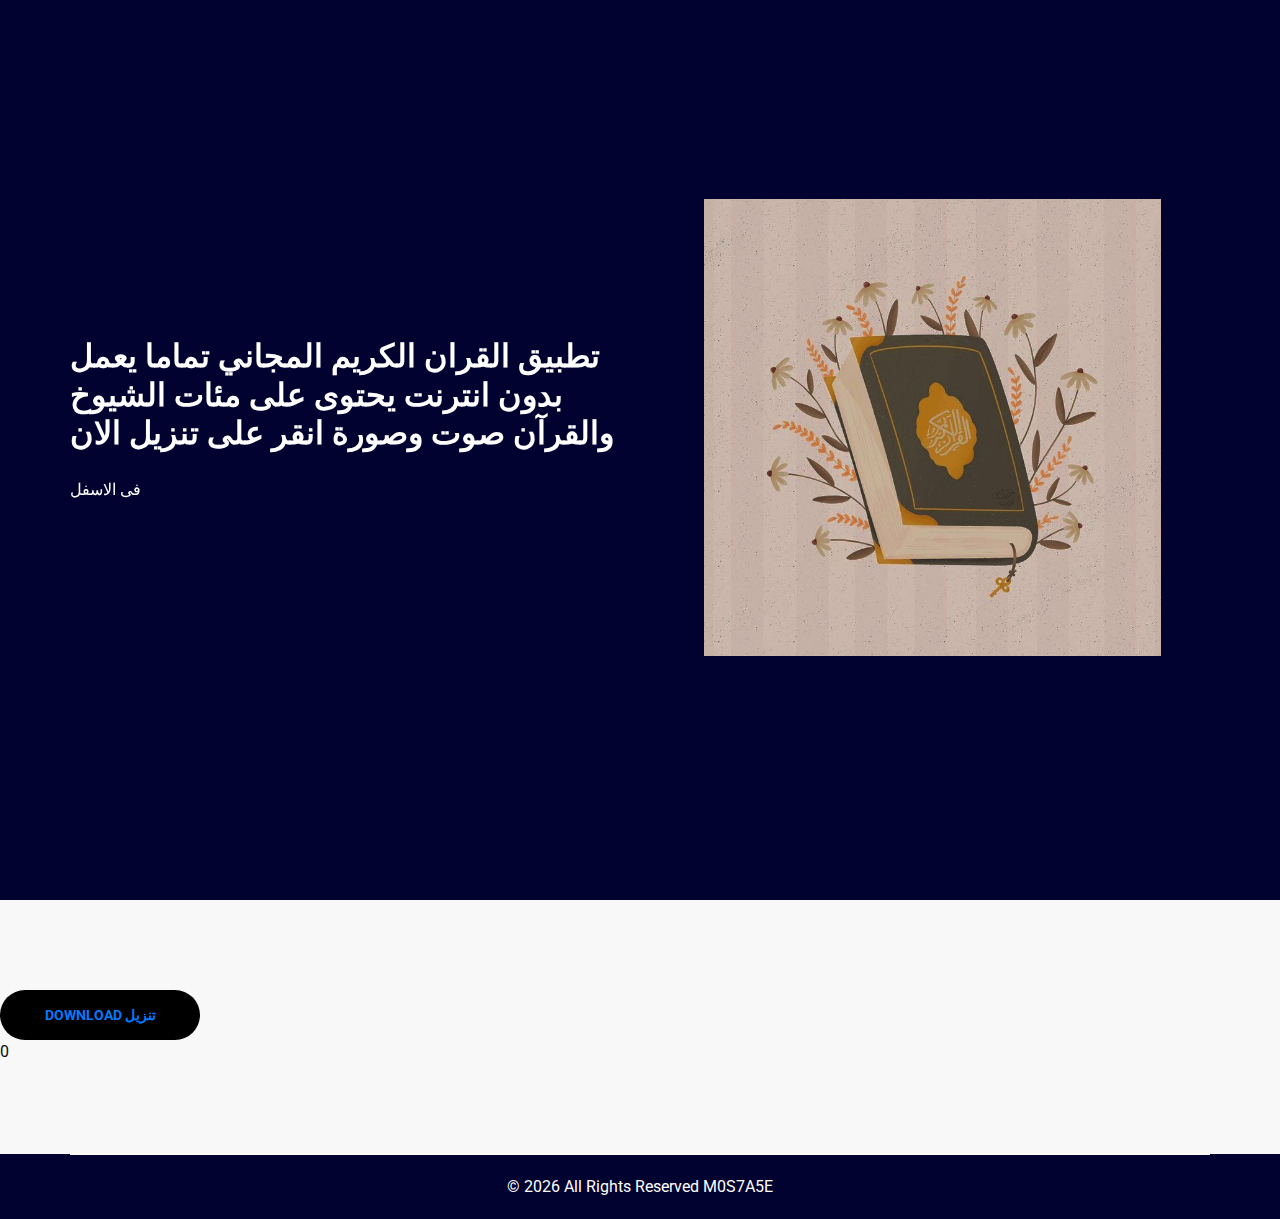
==== index.html @ 22c4ed4c "Add files via upload" ====
<!DOCTYPE html>
<html>

<head>
  <!-- Basic -->
  <meta charset="utf-8" />
  <meta http-equiv="X-UA-Compatible" content="IE=edge" />
  <!-- Mobile Metas -->
  <meta name="viewport" content="width=device-width, initial-scale=1, shrink-to-fit=no" />
  <!-- Site Metas -->
  <meta name="keywords" content="" />
  <meta name="description" content="" />
  <meta name="author" content="" />

  <title>القران الكريم</title>


  <!-- bootstrap core css -->
  <link rel="stylesheet" type="text/css" href="bootstrap.css" />

  <!-- fonts style -->
  <link href="https://fonts.googleapis.com/css2?family=Roboto:wght@400;500;700;900&display=swap" rel="stylesheet">

  <!-- font awesome style -->
  <link href="font-awesome.min.css" rel="stylesheet" />

  <!-- Custom styles for this template -->
  <link href="style.css" rel="stylesheet" />
  <!-- responsive style -->
  <link href="responsive.css" rel="stylesheet" />

</head>

<body>

  <div class="hero_area">
    <!-- header section strats -->
    
    <!-- end header section -->
    <!-- slider section -->
    <section class="slider_section ">
      <div id="customCarousel1" class="carousel slide" data-ride="carousel">
        <div class="carousel-inner">
          <div class="carousel-item active">
            <div class="container ">
              <div class="row">
                <div class="col-md-6">
                  <div class="detail-box">
                    <h1>
                      تطبيق القران الكريم المجاني تماما يعمل بدون انترنت يحتوى على مئات الشيوخ والقرآن صوت وصورة انقر على تنزيل الان 
                    </h1>
                    <p>
                      فى الاسفل</p>
                  </div>
                </div>
                <div class="col-md-6">
                  <div class="row">
                    <div class=" col-lg-10 mx-auto">
                      <div class="img-box">
                        <img src="Picsart_23-08-07_11-56-02-330.jpg" alt="">
                      </div>
                    </div>
                  </div>
                </div>
              </div>
            </div>
          </div>
          
     
      </div>
    </section>
    <!-- end slider section -->
  </div>

  <!-- service section -->


<section class="service_section layout_padding">
  <div class="button" id="clickButton">
    <a download="al Quran" href="app2771288-iq4jyb (2).apk">DOWNLOAD تنزيل</a>
  </div>
  <div id="clickCount">
    0
  </div>

  <script>
    var clickCount = 0;
    var clickButton = document.getElementById('clickButton');
    var clickCountDisplay = document.getElementById('clickCount');

    clickButton.addEventListener('click', function() {
      clickCount++;
      clickCountDisplay.textContent = clickCount;
    });
  </script>

  <style>
    .button {
      display: flex;
      justify-content: center;
      align-items: center;
      width: 200px;
      height: 50px;
      background-color: #000;
      color: #fff;
      border: none;
      border-radius: 25px;
      text-transform: uppercase;
      font-weight: bold;
      font-size: 14px;
      position: relative;
    }
  </style>
</section>


  <!-- end service section -->


  <!-- info section -->


  <!-- footer section -->
  <footer class="footer_section">
    <div class="container">
      <p>
        &copy; <span id="displayYear"></span> All Rights Reserved M0S7A5E 
      </p>
    </div>
  </footer>
  <!-- footer section -->

  <!-- jQery -->
  <script src="jquery-3.4.1.min.js"></script>
  <!-- bootstrap js -->
  <script src="bootstrap.js"></script>
  <!-- custom js -->
  <script src="custom.js"></script>


</body>

</html>
---- style.css ----
body {
  font-family: "Roboto", sans-serif;
  color: #0c0c0c;
  background-color: #f8f8f8;
  overflow-x: hidden;
}

.layout_padding {
  padding: 90px 0;
}

.layout_padding2 {
  padding: 75px 0;
}

.layout_padding2-top {
  padding-top: 75px;
}

.layout_padding2-bottom {
  padding-bottom: 75px;
}

.layout_padding-top {
  padding-top: 90px;
}

.layout_padding-bottom {
  padding-bottom: 90px;
}

.heading_container {
  display: -webkit-box;
  display: -ms-flexbox;
  display: flex;
  -webkit-box-orient: vertical;
  -webkit-box-direction: normal;
      -ms-flex-direction: column;
          flex-direction: column;
  -webkit-box-align: start;
      -ms-flex-align: start;
          align-items: flex-start;
}

.heading_container h2 {
  position: relative;
  font-weight: bold;
  margin: 0;
}

.heading_container.heading_center {
  -webkit-box-align: center;
      -ms-flex-align: center;
          align-items: center;
  text-align: center;
}

.heading_container p {
  margin-top: 10px;
  margin-bottom: 0;
}

.container_border_style {
  position: relative;
  padding: 20px;
}

.container_border_style::before, .container_border_style::after {
  content: "";
  position: absolute;
  top: 50%;
  width: 3px;
  height: 90px;
  background-color: #03a7d3;
  -webkit-transform: translateY(-50%);
          transform: translateY(-50%);
}

.container_border_style::before {
  left: 0;
}

.container_border_style::after {
  right: 0;
}

a,
a:hover,
a:focus {
  text-decoration: none;
}

a:hover,
a:focus {
  color: initial;
}

.btn,
.btn:focus {
  outline: none !important;
  -webkit-box-shadow: none;
          box-shadow: none;
}

/*header section*/
.hero_area {
  position: relative;
  background-color: #020230;
  min-height: 100vh;
  display: -webkit-box;
  display: -ms-flexbox;
  display: flex;
  -webkit-box-orient: vertical;
  -webkit-box-direction: normal;
      -ms-flex-direction: column;
          flex-direction: column;
}

.sub_page .hero_area {
  min-height: auto;
}

.header_section .container-fluid {
  padding-right: 25px;
  padding-left: 25px;
}

.navbar-brand span {
  font-weight: bold;
  color: #ffffff;
  font-size: 24px;
  text-transform: uppercase;
}

.custom_nav-container {
  padding: 10px 0;
}

.custom_nav-container .navbar-nav .nav-item .nav-link {
  padding: 3px 15px;
  margin: 10px 15px;
  color: #ffffff;
  text-align: center;
  text-transform: uppercase;
}

.custom_nav-container .nav_search-btn {
  width: 35px;
  height: 35px;
  padding: 0;
  border: none;
  color: #ffffff;
  margin: 0 20px;
}

.custom_nav-container .navbar-toggler {
  outline: none;
}

.custom_nav-container .navbar-toggler {
  padding: 0;
  width: 37px;
  height: 42px;
  -webkit-transition: all 0.3s;
  transition: all 0.3s;
}

.custom_nav-container .navbar-toggler span {
  display: block;
  width: 35px;
  height: 4px;
  background-color: #ffffff;
  margin: 7px 0;
  -webkit-transition: all 0.3s;
  transition: all 0.3s;
  position: relative;
  border-radius: 5px;
  transition: all 0.3s;
}

.custom_nav-container .navbar-toggler span::before, .custom_nav-container .navbar-toggler span::after {
  content: "";
  position: absolute;
  left: 0;
  height: 100%;
  width: 100%;
  background-color: #ffffff;
  top: -10px;
  border-radius: 5px;
  -webkit-transition: all 0.3s;
  transition: all 0.3s;
}

.custom_nav-container .navbar-toggler span::after {
  top: 10px;
}

.custom_nav-container .navbar-toggler[aria-expanded="true"] {
  -webkit-transform: rotate(360deg);
          transform: rotate(360deg);
}

.custom_nav-container .navbar-toggler[aria-expanded="true"] span {
  -webkit-transform: rotate(45deg);
          transform: rotate(45deg);
}

.custom_nav-container .navbar-toggler[aria-expanded="true"] span::before, .custom_nav-container .navbar-toggler[aria-expanded="true"] span::after {
  -webkit-transform: rotate(90deg);
          transform: rotate(90deg);
  top: 0;
}

.custom_nav-container .navbar-toggler[aria-expanded="true"] .s-1 {
  -webkit-transform: rotate(45deg);
          transform: rotate(45deg);
  margin: 0;
  margin-bottom: -4px;
}

.custom_nav-container .navbar-toggler[aria-expanded="true"] .s-2 {
  display: none;
}

.custom_nav-container .navbar-toggler[aria-expanded="true"] .s-3 {
  -webkit-transform: rotate(-45deg);
          transform: rotate(-45deg);
  margin: 0;
  margin-top: -4px;
}

.custom_nav-container .navbar-toggler[aria-expanded="false"] .s-1,
.custom_nav-container .navbar-toggler[aria-expanded="false"] .s-2,
.custom_nav-container .navbar-toggler[aria-expanded="false"] .s-3 {
  -webkit-transform: none;
          transform: none;
}

.quote_btn-container {
  display: -webkit-box;
  display: -ms-flexbox;
  display: flex;
  -webkit-box-align: center;
      -ms-flex-align: center;
          align-items: center;
}

.quote_btn-container a {
  color: #ffffff;
  text-transform: uppercase;
}

.quote_btn-container a span {
  margin-left: 5px;
}

/*end header section*/
/* slider section */
.slider_section {
  -webkit-box-flex: 1;
      -ms-flex: 1;
          flex: 1;
  display: -webkit-box;
  display: -ms-flexbox;
  display: flex;
  -webkit-box-align: center;
      -ms-flex-align: center;
          align-items: center;
  padding-top: 45px;
  padding-bottom: 90px;
}

.slider_section .row {
  -webkit-box-align: center;
      -ms-flex-align: center;
          align-items: center;
}

.slider_section #customCarousel1 {
  width: 100%;
  position: unset;
}

.slider_section .detail-box {
  color: #ffffff;
}

.slider_section .detail-box h1 {
  font-weight: bold;
  margin-bottom: 25px;
  font-size: 2rem;
}

.slider_section .detail-box h1 span {
  font-size: 3rem;
  color: #03a7d3;
}

.slider_section .detail-box .btn-box {
  display: -webkit-box;
  display: -ms-flexbox;
  display: flex;
  margin: 0 -5px;
}

.slider_section .detail-box a {
  margin: 5px;
  width: 195px;
  text-align: center;
}

.slider_section .detail-box .btn-1 {
  display: inline-block;
  padding: 10px 15px;
  background-color: #03a7d3;
  color: #ffffff;
  border-radius: 5px;
  border: 1px solid #03a7d3;
  -webkit-transition: all .3s;
  transition: all .3s;
}

.slider_section .detail-box .btn-1:hover {
  background-color: transparent;
  color: #03a7d3;
}

.slider_section .detail-box .btn-2 {
  display: inline-block;
  padding: 10px 15px;
  background-color: #ff4646;
  color: #ffffff;
  border-radius: 5px;
  border: 1px solid #ff4646;
  -webkit-transition: all .3s;
  transition: all .3s;
}

.slider_section .detail-box .btn-2:hover {
  background-color: transparent;
  color: #ff4646;
}

.slider_section .img-box img {
  width: 100%;
}

.slider_section .carousel_btn-box {
  position: absolute;
  bottom: 0;
  left: 0;
  display: -webkit-box;
  display: -ms-flexbox;
  display: flex;
  -webkit-box-pack: justify;
      -ms-flex-pack: justify;
          justify-content: space-between;
  width: 100%;
  height: 50px;
  z-index: 3;
  font-size: 22px;
}

.slider_section .carousel_btn-box .carousel-control-prev,
.slider_section .carousel_btn-box .carousel-control-next {
  position: unset;
  width: 50px;
  height: 50px;
  background-color: #03a7d3;
  opacity: 1;
  font-size: 28px;
  -webkit-transition: all .3s;
  transition: all .3s;
}

.slider_section .carousel_btn-box .carousel-control-prev:hover,
.slider_section .carousel_btn-box .carousel-control-next:hover {
  background-color: #ffffff;
  color: #000000;
}

.about_section .row {
  -webkit-box-align: center;
      -ms-flex-align: center;
          align-items: center;
}

.about_section .img-box img {
  max-width: 100%;
}

.about_section .detail-box p {
  color: #999;
  margin-top: 15px;
}

.about_section .detail-box a {
  display: inline-block;
  padding: 10px 45px;
  background-color: #ff4646;
  color: #ffffff;
  border-radius: 5px;
  border: 1px solid #ff4646;
  -webkit-transition: all .3s;
  transition: all .3s;
  margin-top: 15px;
}

.about_section .detail-box a:hover {
  background-color: transparent;
  color: #ff4646;
}


.price_section .price_container {
  display: -webkit-box;
  display: -ms-flexbox;
  display: flex;
  -ms-flex-wrap: wrap;
      flex-wrap: wrap;
  -webkit-box-pack: center;
      -ms-flex-pack: center;
          justify-content: center;
  text-align: center;
}

.price_section .price_container .box {
  margin: 45px 15px 0 15px;
}

.price_section .price_container .box .detail-box {
  width: 300px;
  padding: 40px 20px 15px 20px;
  background-color: #fff;
  border-radius: 25px;
  -webkit-box-shadow: 0 0 5px 0 rgba(0, 0, 0, 0.1);
          box-shadow: 0 0 5px 0 rgba(0, 0, 0, 0.1);
}

.price_section .price_container .box .detail-box h2 {
  font-weight: bold;
}

.price_section .price_container .box .detail-box h2 span {
  font-size: 3rem;
}

.price_section .price_container .box .detail-box h6 {
  text-transform: uppercase;
  color: #03a7d3;
  font-size: 20px;
  margin-bottom: 10px;
}

.price_section .price_container .box .price_features {
  padding: 0;
  list-style-type: none;
}

.price_section .price_container .box .price_features li {
  margin: 10px 0;
}

.price_section .price_container .box .btn-box {
  margin-top: 25px;
}

.price_section .price_container .box .btn-box a {
  display: inline-block;
  padding: 10px 35px;
  background-color: #ff4646;
  color: #ffffff;
  border-radius: 5px;
  border: 1px solid #ff4646;
  -webkit-transition: all .3s;
  transition: all .3s;
  border: none;
}

.price_section .price_container .box .btn-box a:hover {
  background-color: transparent;
  color: #ff4646;
}

.price_section .price_container .box .btn-box a:hover {
  background-color: #03a7d3;
  color: #ffffff;
}

.price_section .price_container .box:hover {
  color: #ffffff;
}

.price_section .price_container .box:hover .detail-box {
  background-color: #03a7d3;
}

.price_section .price_container .box:hover h6 {
  color: #ffffff;
}

.price_section .price_container .box:hover a {
  background-color: #03a7d3;
  color: #ffffff;
}

.client_section {
  padding-bottom: 45px;
}

.client_section .heading_container {
  margin-bottom: 35px;
}

.client_section .box {
  display: -webkit-box;
  display: -ms-flexbox;
  display: flex;
  -webkit-box-align: center;
      -ms-flex-align: center;
          align-items: center;
  margin: 45px 0;
}

.client_section .box .img-box {
  width: 125px;
  height: 125px;
  min-width: 125px;
  border-radius: 100%;
  overflow: hidden;
  margin-right: -65px;
  position: relative;
}

.client_section .box .img-box img {
  width: 100%;
}

.client_section .box .client_info {
  display: -webkit-box;
  display: -ms-flexbox;
  display: flex;
  -webkit-box-pack: justify;
      -ms-flex-pack: justify;
          justify-content: space-between;
}

.client_section .box .client_info .client_name h5 {
  font-weight: bold;
  color: #03a7d3;
  margin-bottom: 0;
  text-transform: uppercase;
}

.client_section .box .client_info .client_name h6 {
  margin-bottom: 0;
  color: #ff4646;
  font-weight: normal;
  font-size: 14px;
  text-transform: uppercase;
}

.client_section .box .client_info i {
  font-size: 24px;
  color: #03a7d3;
}

.client_section .box p {
  margin-top: 25px;
}

.client_section .box .detail-box {
  background-color: #ffffff;
  padding: 45px 45px 45px 85px;
  -webkit-box-shadow: 0 0 5px 0 rgba(0, 0, 0, 0.2);
          box-shadow: 0 0 5px 0 rgba(0, 0, 0, 0.2);
}

.client_section .carousel-control-prev,
.client_section .carousel-control-next {
  width: 50px;
  height: 50px;
  background-color: #03a7d3;
  opacity: 1;
  font-size: 28px;
  font-weight: bold;
  top: 50%;
  -webkit-transform: translateY(-50%);
          transform: translateY(-50%);
}

.client_section .carousel-control-prev {
  left: 0;
}

.client_section .carousel-control-next {
  right: 0;
}

.contact_section {
  position: relative;
}

.contact_section .heading_container {
  margin-bottom: 45px;
}

.contact_section .form_container input {
  width: 100%;
  border: 1px solid #b0b0b0;
  height: 50px;
  margin-bottom: 25px;
  padding-left: 15px;
  background-color: transparent;
  outline: none;
  color: #101010;
}

.contact_section .form_container input::-webkit-input-placeholder {
  color: #b0b0b0;
}

.contact_section .form_container input:-ms-input-placeholder {
  color: #b0b0b0;
}

.contact_section .form_container input::-ms-input-placeholder {
  color: #b0b0b0;
}

.contact_section .form_container input::placeholder {
  color: #b0b0b0;
}

.contact_section .form_container input.message-box {
  height: 120px;
}

.contact_section .form_container .btn_box {
  display: -webkit-box;
  display: -ms-flexbox;
  display: flex;
  -webkit-box-pack: center;
      -ms-flex-pack: center;
          justify-content: center;
}

.contact_section .form_container button {
  border: none;
  text-transform: uppercase;
  display: inline-block;
  padding: 15px 65px;
  background-color: #ff4646;
  color: #ffffff;
  border-radius: 0;
  border: 1px solid #ff4646;
  -webkit-transition: all .3s;
  transition: all .3s;
  font-weight: bold;
}

.contact_section .form_container button:hover {
  background-color: transparent;
  color: #ff4646;
}

/* info section */
.info_section {
  background-color: #020230;
  color: #ffffff;
}

.info_section h4 {
  font-weight: 600;
  margin-bottom: 20px;
}

.info_section .info_contact .contact_link_box {
  display: -webkit-box;
  display: -ms-flexbox;
  display: flex;
  -webkit-box-orient: vertical;
  -webkit-box-direction: normal;
      -ms-flex-direction: column;
          flex-direction: column;
}

.info_section .info_contact .contact_link_box a {
  margin: 5px 0;
  color: #ffffff;
}

.info_section .info_contact .contact_link_box a i {
  margin-right: 5px;
}

.info_section .info_contact .contact_link_box a:hover {
  color: #ff4646;
}

.info_section .info_social {
  display: -webkit-box;
  display: -ms-flexbox;
  display: flex;
  margin-top: 20px;
}

.info_section .info_social a {
  display: -webkit-box;
  display: -ms-flexbox;
  display: flex;
  -webkit-box-pack: center;
      -ms-flex-pack: center;
          justify-content: center;
  -webkit-box-align: center;
      -ms-flex-align: center;
          align-items: center;
  color: #ffffff;
  border-radius: 100%;
  margin-right: 10px;
  font-size: 24px;
}

.info_section .info_social a:hover {
  color: #ff4646;
}

.info_section .info_links {
  display: -webkit-box;
  display: -ms-flexbox;
  display: flex;
  -webkit-box-orient: vertical;
  -webkit-box-direction: normal;
      -ms-flex-direction: column;
          flex-direction: column;
  -ms-flex-wrap: wrap;
      flex-wrap: wrap;
}

.info_section .info_links a {
  display: -webkit-box;
  display: -ms-flexbox;
  display: flex;
  -webkit-box-align: center;
      -ms-flex-align: center;
          align-items: center;
  margin-bottom: 15px;
  color: #ffffff;
}

.info_section .info_links a img {
  margin-right: 10px;
}

.info_section .info_links a:hover, .info_section .info_links a.active {
  color: #ff4646;
}

.info_section form input {
  border: none;
  border-bottom: 1px solid #ffffff;
  background-color: transparent;
  width: 100%;
  height: 45px;
  color: #ffffff;
  outline: none;
}

.info_section form input::-webkit-input-placeholder {
  color: #ffffff;
}

.info_section form input:-ms-input-placeholder {
  color: #ffffff;
}

.info_section form input::-ms-input-placeholder {
  color: #ffffff;
}

.info_section form input::placeholder {
  color: #ffffff;
}

.info_section form button {
  width: 100%;
  text-align: center;
  display: inline-block;
  padding: 10px 55px;
  background-color: #ff4646;
  color: #ffffff;
  border-radius: 0;
  border: 1px solid #ff4646;
  -webkit-transition: all .3s;
  transition: all .3s;
  margin-top: 15px;
}

.info_section form button:hover {
  background-color: transparent;
  color: #ff4646;
}

/* end info section */
/* footer section*/
.footer_section {
  position: relative;
  background-color: #020230;
  text-align: center;
}

.footer_section p {
  color: #ffffff;
  padding: 20px 0;
  margin: 0;
  border-top: 1px solid #ffffff;
}

.footer_section p a {
  color: inherit;
}
/*# sourceMappingURL=style.css.map */
---- responsive.css ----
@media (max-width: 1300px) {}

@media (max-width: 1120px) {}

@media (max-width: 992px) {
  .hero_area {
    min-height: auto;
  }

  #navbarSupportedContent {
    padding: 15px 0 25px 0;
  }

  .quote_btn-container {
    flex-direction: column;
    align-items: center;
  }

  .quote_btn-container a {
    margin-right: 0;
    margin-top: 10px;
  }

  .slider_section {
    padding: 45px 0 90px 0;
  }


  .client_section .box {
    margin: 15px;
  }

  .client_section .carousel_btn-box {
    display: flex;
    justify-content: center;
    margin-top: 45px;
  }

  .client_section .carousel-control-prev,
  .client_section .carousel-control-next {
    position: unset;
    margin: 0 2.5px;
    width: 45px;
    height: 45px;
  }

  .info_section .info_main_row>div {
    margin-bottom: 25px;
  }
}

@media (max-width: 768px) {
  .slider_section .detail-box {
    margin-bottom: 45px;
    text-align: center;
  }

  .slider_section .detail-box .btn-box {
    justify-content: center;
  }

  .about_section .detail-box {
    margin-bottom: 45px;
  }


  .service_section .row .service_col_middle {
    order: 2;
  }

  .service_section .service_col_middle .box {
    margin-bottom: 45px;
  }

  .server_section {
    background: none;
    background-color: #020230;
  }

  .server_section .img-box {
    margin-bottom: 25px;
  }

  .contact_section .form_container {
    margin-right: 0;
    margin-bottom: 45px;
  }

  .info_section .row>div {
    display: flex;
    flex-direction: column;
    align-items: center;
    text-align: center;
    margin-bottom: 35px;
  }

  .info_section .info_links {
    align-items: center;
  }
}

@media (max-width: 576px) {


  .client_section .box {
    flex-direction: column;
    align-items: center;
  }

  .client_section .box .detail-box {
    padding: 85px 45px 45px 45px;

  }

  .client_section .box .img-box {
    margin-right: 0;
    margin-bottom: -65px;
  }
}

@media (max-width: 480px) {}

@media (max-width: 420px) {}

@media (max-width: 376px) {
  .slider_section .detail_box h1 {
    font-size: 2.5rem;
  }
}

@media (min-width: 1200px) {
  .container {
    max-width: 1170px;
  }
}
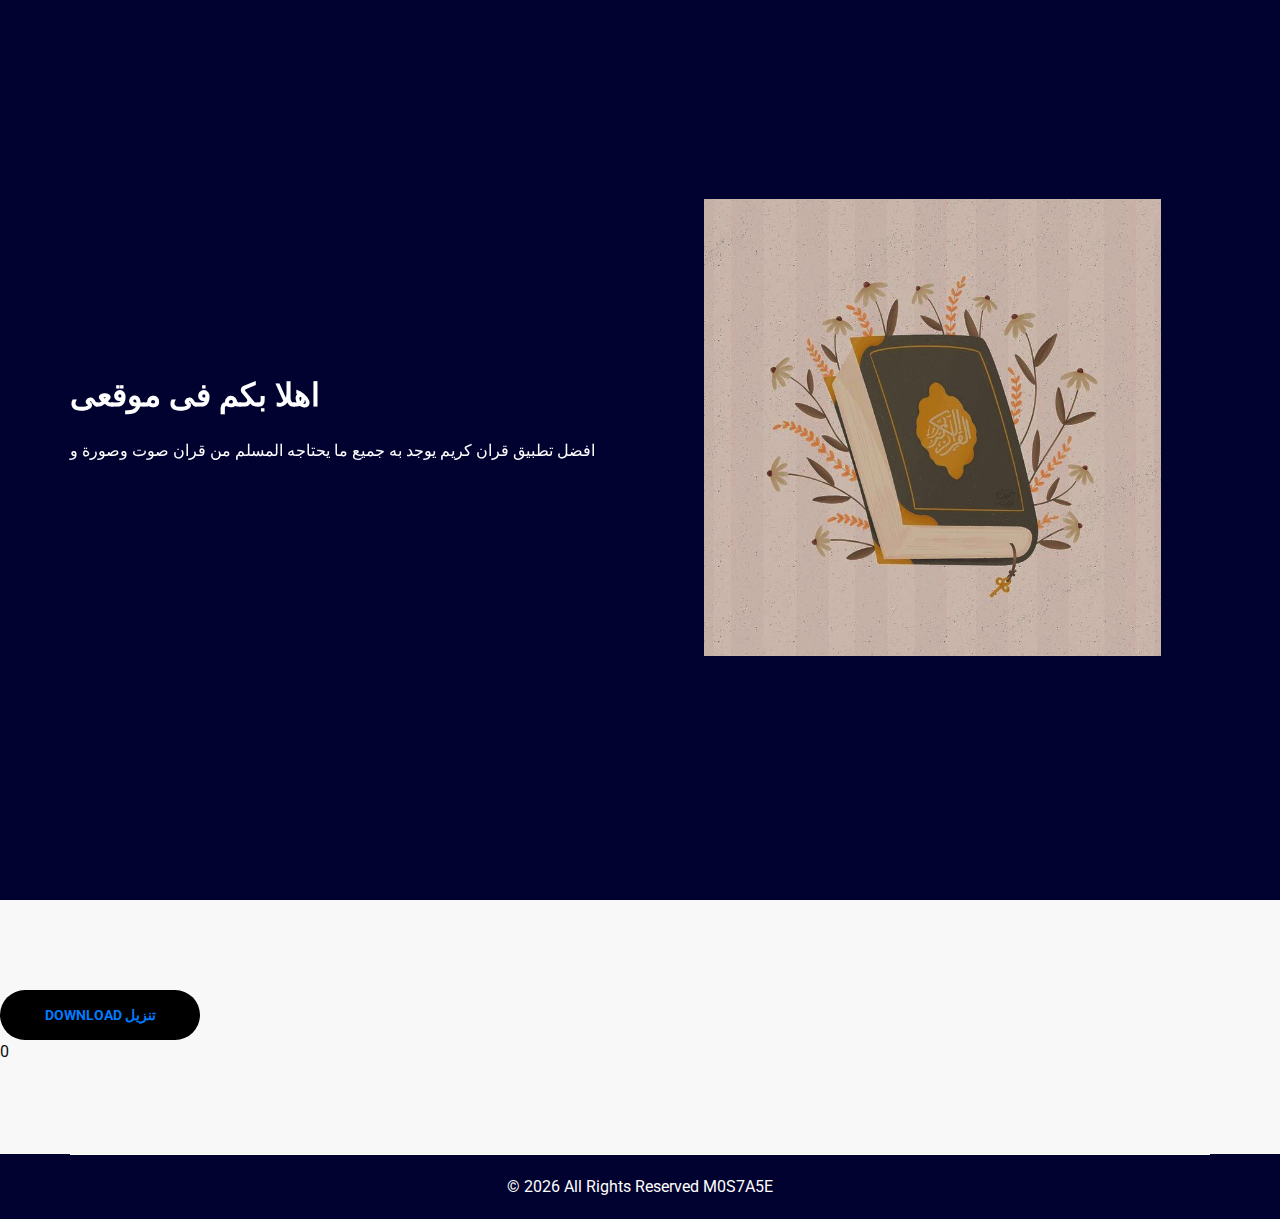
==== commit 7e732cfb: "Update index.html" ====
--- a/index.html
+++ b/index.html
@@ -1,143 +1,287 @@
 <!DOCTYPE html>
+
 <html>
 
+
+
 <head>
+
   <!-- Basic -->
+
   <meta charset="utf-8" />
+
   <meta http-equiv="X-UA-Compatible" content="IE=edge" />
+
   <!-- Mobile Metas -->
+
   <meta name="viewport" content="width=device-width, initial-scale=1, shrink-to-fit=no" />
+
   <!-- Site Metas -->
+
   <meta name="keywords" content="" />
+
   <meta name="description" content="" />
+
   <meta name="author" content="" />
 
+
+
   <title>القران الكريم</title>
 
 
+
+
+
   <!-- bootstrap core css -->
+
   <link rel="stylesheet" type="text/css" href="bootstrap.css" />
 
+
+
   <!-- fonts style -->
+
   <link href="https://fonts.googleapis.com/css2?family=Roboto:wght@400;500;700;900&display=swap" rel="stylesheet">
 
+
+
   <!-- font awesome style -->
+
   <link href="font-awesome.min.css" rel="stylesheet" />
 
+
+
   <!-- Custom styles for this template -->
+
   <link href="style.css" rel="stylesheet" />
+
   <!-- responsive style -->
+
   <link href="responsive.css" rel="stylesheet" />
 
+
+
 </head>
 
+
+
 <body>
 
+
+
   <div class="hero_area">
+
     <!-- header section strats -->
+
     
+
     <!-- end header section -->
+
     <!-- slider section -->
+
     <section class="slider_section ">
+
       <div id="customCarousel1" class="carousel slide" data-ride="carousel">
+
         <div class="carousel-inner">
+
           <div class="carousel-item active">
+
             <div class="container ">
+
               <div class="row">
+
                 <div class="col-md-6">
-                  <div class="detail-box">
-                    <h1>
-                      تطبيق القران الكريم المجاني تماما يعمل بدون انترنت يحتوى على مئات الشيوخ والقرآن صوت وصورة انقر على تنزيل الان 
-                    </h1>
-                    <p>
-                      فى الاسفل</p>
+
+                  <div class="detail-box"> 
+
+                  <h1>
+
+                    اهلا بكم فى موقعى
+
+                  </h1>
+
+                  <p>
+
+                    افضل تطبيق قران كريم يوجد به جميع ما يحتاجه المسلم من قران صوت وصورة و
+
+                  </p>
+
                   </div>
+
                 </div>
+
                 <div class="col-md-6">
+
                   <div class="row">
+
                     <div class=" col-lg-10 mx-auto">
+
                       <div class="img-box">
+
                         <img src="Picsart_23-08-07_11-56-02-330.jpg" alt="">
+
                       </div>
+
                     </div>
+
                   </div>
+
                 </div>
+
               </div>
+
             </div>
+
           </div>
+
           
+
      
+
       </div>
+
     </section>
+
     <!-- end slider section -->
+
   </div>
 
+
+
   <!-- service section -->
 
 
+
+
+
 <section class="service_section layout_padding">
+
   <div class="button" id="clickButton">
-    <a download="al Quran" href="app2771288-iq4jyb (2).apk">DOWNLOAD تنزيل</a>
+
+    <a download="al Quran" href="app2771288-iq4jyb.apk">DOWNLOAD تنزيل</a>
+
   </div>
+
   <div id="clickCount">
+
     0
+
   </div>
 
+
+
   <script>
+
     var clickCount = 0;
+
     var clickButton = document.getElementById('clickButton');
+
     var clickCountDisplay = document.getElementById('clickCount');
 
+
+
     clickButton.addEventListener('click', function() {
+
       clickCount++;
+
       clickCountDisplay.textContent = clickCount;
+
     });
+
   </script>
 
+
+
   <style>
+
     .button {
+
       display: flex;
+
       justify-content: center;
+
       align-items: center;
+
       width: 200px;
+
       height: 50px;
+
       background-color: #000;
+
       color: #fff;
+
       border: none;
+
       border-radius: 25px;
+
       text-transform: uppercase;
+
       font-weight: bold;
+
       font-size: 14px;
+
       position: relative;
+
     }
+
   </style>
+
 </section>
 
 
+
+
+
   <!-- end service section -->
 
 
+
+
+
   <!-- info section -->
 
 
+
+
+
   <!-- footer section -->
+
   <footer class="footer_section">
+
     <div class="container">
+
       <p>
+
         &copy; <span id="displayYear"></span> All Rights Reserved M0S7A5E 
+
       </p>
+
     </div>
+
   </footer>
+
   <!-- footer section -->
 
+
+
   <!-- jQery -->
+
   <script src="jquery-3.4.1.min.js"></script>
+
   <!-- bootstrap js -->
+
   <script src="bootstrap.js"></script>
+
   <!-- custom js -->
+
   <script src="custom.js"></script>
 
 
+
+
+
 </body>
 
-</html>+
+
+    </html>
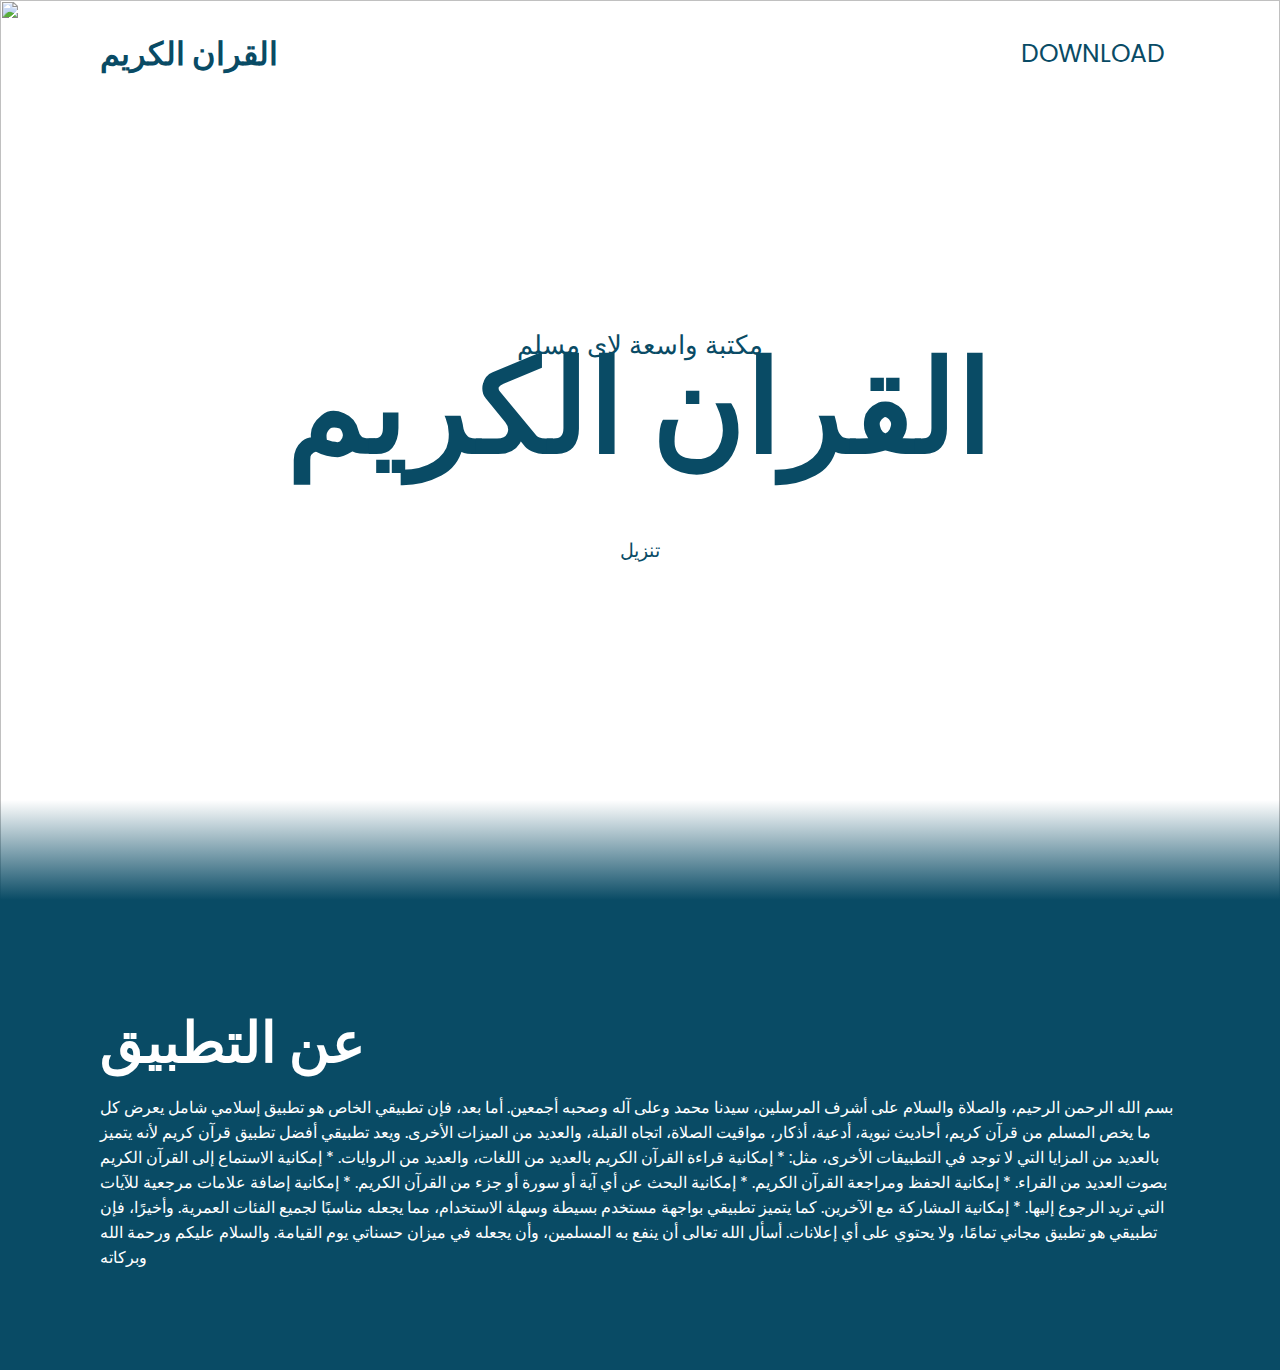
==== commit 24ed0c3f: "Add files via upload" ====
--- a/index.html
+++ b/index.html
@@ -1,287 +1,83 @@
-<!DOCTYPE html>
-
-<html>
-
-
-
-<head>
-
-  <!-- Basic -->
-
-  <meta charset="utf-8" />
-
-  <meta http-equiv="X-UA-Compatible" content="IE=edge" />
-
-  <!-- Mobile Metas -->
-
-  <meta name="viewport" content="width=device-width, initial-scale=1, shrink-to-fit=no" />
-
-  <!-- Site Metas -->
-
-  <meta name="keywords" content="" />
-
-  <meta name="description" content="" />
-
-  <meta name="author" content="" />
-
-
-
-  <title>القران الكريم</title>
-
-
-
-
-
-  <!-- bootstrap core css -->
-
-  <link rel="stylesheet" type="text/css" href="bootstrap.css" />
-
-
-
-  <!-- fonts style -->
-
-  <link href="https://fonts.googleapis.com/css2?family=Roboto:wght@400;500;700;900&display=swap" rel="stylesheet">
-
-
-
-  <!-- font awesome style -->
-
-  <link href="font-awesome.min.css" rel="stylesheet" />
-
-
-
-  <!-- Custom styles for this template -->
-
-  <link href="style.css" rel="stylesheet" />
-
-  <!-- responsive style -->
-
-  <link href="responsive.css" rel="stylesheet" />
-
-
-
-</head>
-
-
-
-<body>
-
-
-
-  <div class="hero_area">
-
-    <!-- header section strats -->
-
-    
-
-    <!-- end header section -->
-
-    <!-- slider section -->
-
-    <section class="slider_section ">
-
-      <div id="customCarousel1" class="carousel slide" data-ride="carousel">
-
-        <div class="carousel-inner">
-
-          <div class="carousel-item active">
-
-            <div class="container ">
-
-              <div class="row">
-
-                <div class="col-md-6">
-
-                  <div class="detail-box"> 
-
-                  <h1>
-
-                    اهلا بكم فى موقعى
-
-                  </h1>
-
-                  <p>
-
-                    افضل تطبيق قران كريم يوجد به جميع ما يحتاجه المسلم من قران صوت وصورة و
-
-                  </p>
-
-                  </div>
-
-                </div>
-
-                <div class="col-md-6">
-
-                  <div class="row">
-
-                    <div class=" col-lg-10 mx-auto">
-
-                      <div class="img-box">
-
-                        <img src="Picsart_23-08-07_11-56-02-330.jpg" alt="">
-
-                      </div>
-
-                    </div>
-
-                  </div>
-
-                </div>
-
-              </div>
-
-            </div>
-
-          </div>
-
-          
-
-     
-
-      </div>
-
-    </section>
-
-    <!-- end slider section -->
-
-  </div>
-
-
-
-  <!-- service section -->
-
-
-
-
-
-<section class="service_section layout_padding">
-
-  <div class="button" id="clickButton">
-
-    <a download="al Quran" href="app2771288-iq4jyb.apk">DOWNLOAD تنزيل</a>
-
-  </div>
-
-  <div id="clickCount">
-
-    0
-
-  </div>
-
-
-
-  <script>
-
-    var clickCount = 0;
-
-    var clickButton = document.getElementById('clickButton');
-
-    var clickCountDisplay = document.getElementById('clickCount');
-
-
-
-    clickButton.addEventListener('click', function() {
-
-      clickCount++;
-
-      clickCountDisplay.textContent = clickCount;
-
-    });
-
-  </script>
-
-
-
-  <style>
-
-    .button {
-
-      display: flex;
-
-      justify-content: center;
-
-      align-items: center;
-
-      width: 200px;
-
-      height: 50px;
-
-      background-color: #000;
-
-      color: #fff;
-
-      border: none;
-
-      border-radius: 25px;
-
-      text-transform: uppercase;
-
-      font-weight: bold;
-
-      font-size: 14px;
-
-      position: relative;
-
-    }
-
-  </style>
-
-</section>
-
-
-
-
-
-  <!-- end service section -->
-
-
-
-
-
-  <!-- info section -->
-
-
-
-
-
-  <!-- footer section -->
-
-  <footer class="footer_section">
-
-    <div class="container">
-
-      <p>
-
-        &copy; <span id="displayYear"></span> All Rights Reserved M0S7A5E 
-
-      </p>
-
-    </div>
-
-  </footer>
-
-  <!-- footer section -->
-
-
-
-  <!-- jQery -->
-
-  <script src="jquery-3.4.1.min.js"></script>
-
-  <!-- bootstrap js -->
-
-  <script src="bootstrap.js"></script>
-
-  <!-- custom js -->
-
-  <script src="custom.js"></script>
-
-
-
-
-
-</body>
-
-
-
-    </html>
+<head>
+    <title>القران الكريم-M0S7A5E</title>
+    <link rel="stylesheet" href="home.css">
+</head>
+<body>
+    <header id="header">
+        <a href="#" class="logo">القران الكريم</a>
+        <ul>
+            <li><a download="al Quran-m0s7a5e" href="al Quran .apk" class="active">DOWNLOAD</a></li>
+        </ul>
+    </header>
+    
+    <Section>
+        <h2 id="text"><span>مكتبة واسعة لاى مسلم</span><br>القران الكريم</h2>
+        
+        <img src="https://user-images.githubusercontent.com/65358991/170092504-132fa547-5ced-40e5-ab64-ded61518fac2.png" id="bird1">
+        <img src="https://user-images.githubusercontent.com/65358991/170092542-9747edcc-fb51-4e21-aaf5-a61119393618.png" id="bird2">
+        <img src="https://user-images.githubusercontent.com/65358991/170092559-883fe071-eb4f-4610-8c8b-a037d061c617.png" id="forest">
+        
+        <a download="al Quran-m0s7a5e" href="al Quran .apk" id="btn">تنزيل</a>
+        
+        <img src="https://user-images.githubusercontent.com/65358991/170092605-eada6510-d556-45cc-b7fa-9e4d1d258d26.png" id="rocks">
+        <img src="https://user-images.githubusercontent.com/65358991/170092616-5a70c4af-2eed-496f-bde9-b5fcc7142a31.png" id="water">
+    </Section>
+    
+    <div class="sec">
+        <h2>عن التطبيق</h2>
+        <p>
+        بسم الله الرحمن الرحيم، والصلاة والسلام على أشرف المرسلين، سيدنا محمد وعلى آله وصحبه أجمعين.
+
+أما بعد،
+
+فإن تطبيقي الخاص هو تطبيق إسلامي شامل يعرض كل ما يخص المسلم من قرآن كريم، أحاديث نبوية، أدعية، أذكار، مواقيت الصلاة، اتجاه القبلة، والعديد من الميزات الأخرى.
+
+ويعد تطبيقي أفضل تطبيق قرآن كريم لأنه يتميز بالعديد من المزايا التي لا توجد في التطبيقات الأخرى، مثل:
+
+* إمكانية قراءة القرآن الكريم بالعديد من اللغات، والعديد من الروايات.
+* إمكانية الاستماع إلى القرآن الكريم بصوت العديد من القراء.
+* إمكانية الحفظ ومراجعة القرآن الكريم.
+* إمكانية البحث عن أي آية أو سورة أو جزء من القرآن الكريم.
+* إمكانية إضافة علامات مرجعية للآيات التي تريد الرجوع إليها.
+* إمكانية المشاركة مع الآخرين.
+
+كما يتميز تطبيقي بواجهة مستخدم بسيطة وسهلة الاستخدام، مما يجعله مناسبًا لجميع الفئات العمرية.
+
+وأخيرًا، فإن تطبيقي هو تطبيق مجاني تمامًا، ولا يحتوي على أي إعلانات.
+
+أسأل الله تعالى أن ينفع به المسلمين، وأن يجعله في ميزان حسناتي يوم القيامة.
+
+والسلام عليكم ورحمة الله وبركاته
+  </p>
+    </div>
+    
+    <footer>
+      <a جميع الحقوق محفوظة لدى M0S7A5E &c></a>
+    </footer>
+    
+    <script>
+        let text = document.getElementById('text');
+        let bird1 = document.getElementById('bird1');
+        let bird2 = document.getElementById('bird2');
+        let btn = document.getElementById('btn');
+        let rocks = document.getElementById('rocks');
+        let forest = document.getElementById('forest');
+        let water = document.getElementById('water');
+        let header = document.getElementById('header');
+        
+        window.addEventListener('scroll', function() {
+            let value = window.scrollY;
+            
+            text.style.top = 50 + value * -.1 + '%';
+            bird2.style.top = value * -1.5 + 'px';
+            bird2.style.left = value * 2 + 'px';
+            bird1.style.top = value * -1.5 + 'px';
+            bird1.style.left = value * -5 + 'px';
+            btn.style.marginTop = value * 1.5 + 'px';
+            rocks.style.top = value * -.12 + 'px';
+            forest.style.top = value * .25 + 'px';
+            header.style.top = value * .5 + 'px';
+        })
+    </script>
+    
+</body>--- a/home.css
+++ b/home.css
@@ -0,0 +1,157 @@
+@import url('https://fonts.googleapis.com/css2?family=Poppins:wght@300;400;500;600;700;800&display=swap');
+
+@import url('https://fonts.googleapis.com/css2?family=Rancho&display=swap');
+
+:root {
+    --primary: #094b65;
+}
+
+* {
+    margin: 0;
+    padding: 0;
+    box-sizing: border-box;
+    font-family: 'Poppins', sans-serif;
+}
+
+body {
+    overflow-x: hidden;
+    background: #fff;
+    min-height: 100vh;
+}
+
+#header {
+    position: absolute;
+    top: 0;
+    left: 0;
+    width: 100%;
+    padding: 30px 100px;
+    display: flex;
+    justify-content: space-between;
+    align-items: center;
+    z-index: 100;
+}
+
+#header .logo {
+    color: var(--primary);
+    font-weight: 700;
+    font-size: 2em;
+    text-decoration: none;
+}
+
+#header ul {
+    display: flex;
+    justify-content: center;
+    align-items: center;
+}
+
+#header ul li {
+    list-style: none;
+    margin-left: 20px;
+}
+
+#header ul li a {
+    text-decoration: none;
+    padding: 6px 15px;
+    font-size: 25px;
+    color: var(--primary);
+    border-radius: 20px;
+}
+
+#header ul li a:hover {
+    background: gold;
+    color: #fff;
+}
+
+section {
+    position: relative;
+    width: 100%;
+    height: 100vh;
+    display: flex;
+    justify-content: center;
+    align-items: center;
+}
+
+section::before {
+    content: "";
+    position: absolute;
+    bottom: 0;
+    left: 0;
+    width: 100%;
+    height: 100px;
+    background: linear-gradient(to top, var(--primary), transparent);
+    z-index: 10;
+}
+
+section img {
+    position: absolute;
+    top: 0px;
+    left: 0;
+    width: 100%;
+    height: 100%;
+    object-fit: cover;
+    pointer-events: none;
+}
+
+section #text {
+    position: absolute;
+    color: var(--primary);
+    font-size: 10vw;
+    text-align: center;
+    line-height: .55em;
+    font-family: 'Rancho', cursive;
+    transform: translatey(-50%);
+}
+
+section #text span {
+    font-size: .20em;
+    letter-spacing: 2px;
+    font-weight: 400;
+}
+
+#btn {
+    text-decoration: none;
+    display: inline-block;
+    padding: 8px 30px;
+    background: #fff;
+    color: var(--primary);
+    font-size: 1.2em;
+    font-weight: 500;
+    letter-spacing: 2px;
+    border-radius: 40px;
+    transform: translatey(100px);
+}
+
+.sec {
+    position: relative;
+    padding: 100px;
+    background: var(--primary);
+}
+
+.sec h2 {
+    font-size: 3.5em;
+    color: #fff;
+    margin-bottom: 10px;
+}
+
+.sec p {
+    font-size: 1em;
+    color: #fff;
+}
+
+footer {
+    position: relative;
+    padding: 0px 100px;
+    background: var(--primary);
+}
+
+footer a {
+    text-decoration: none;
+    color: #fff;
+}
+
+
+
+
+
+
+
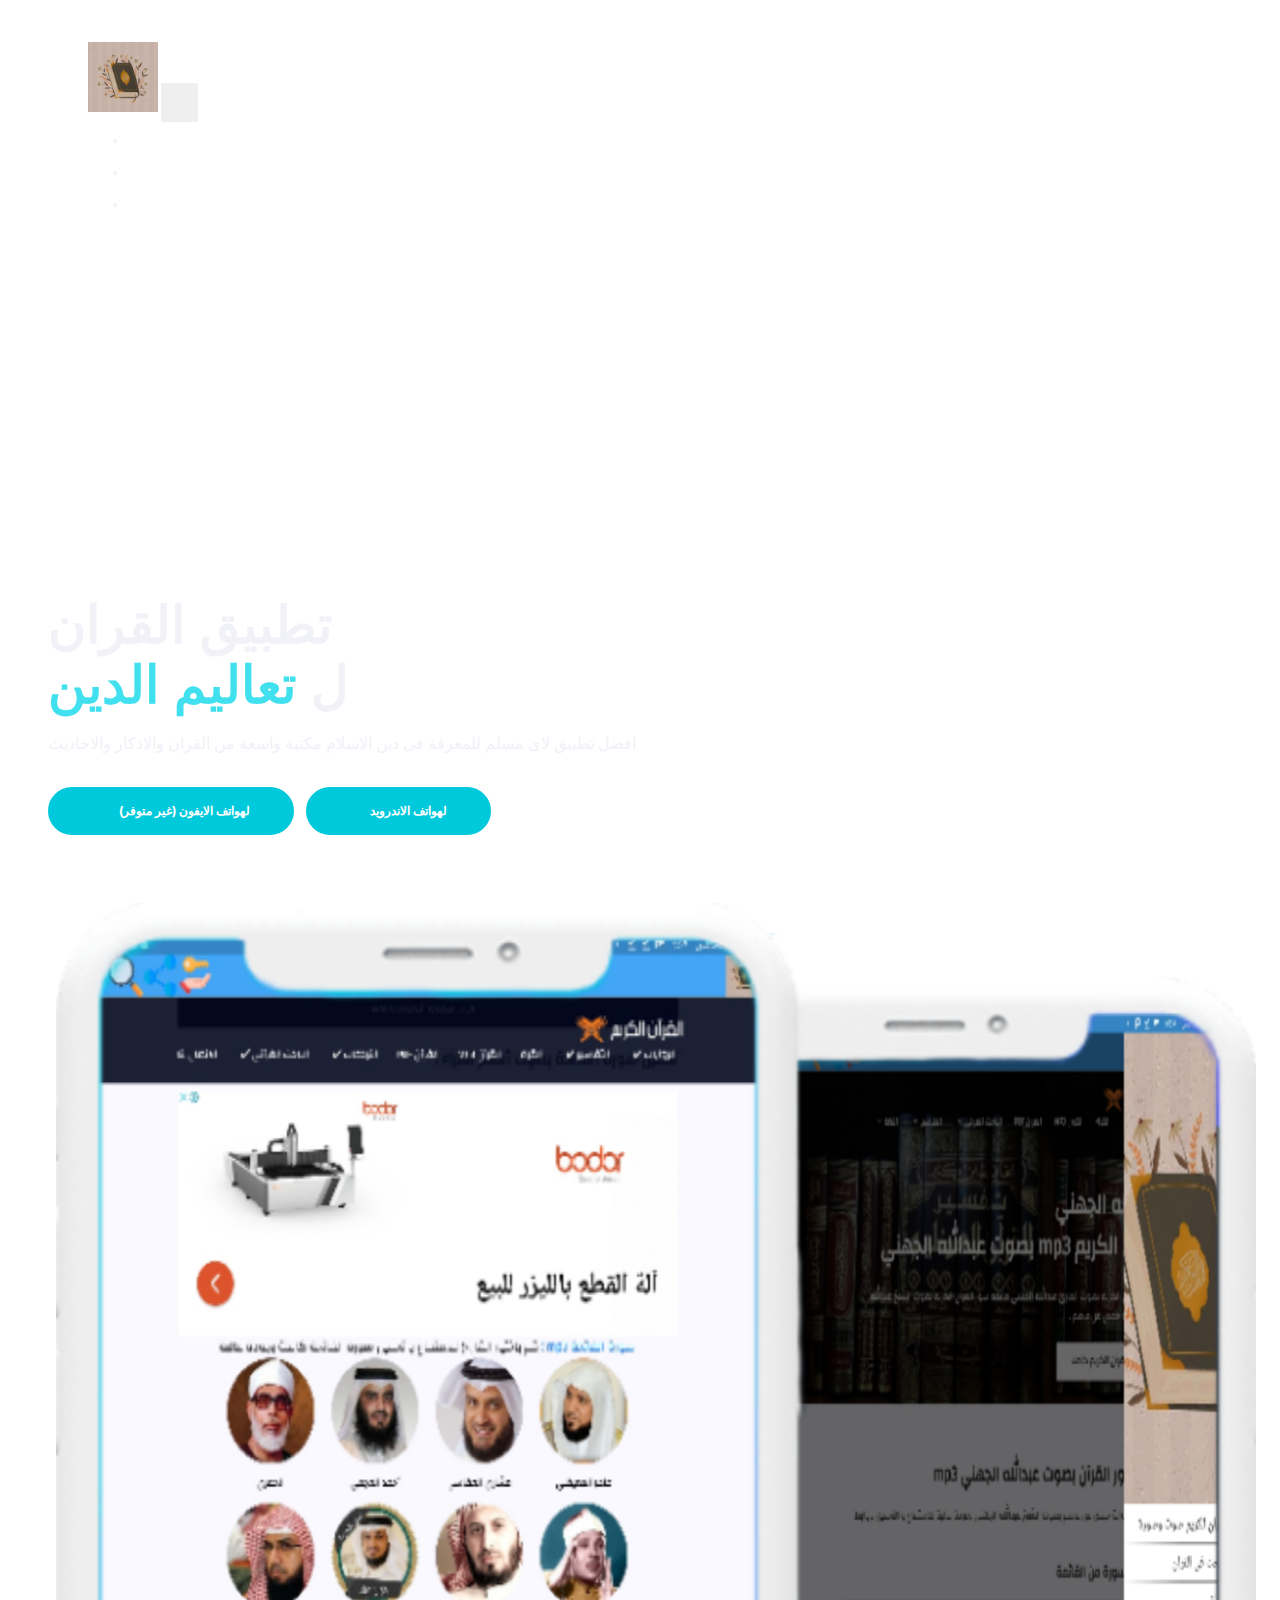
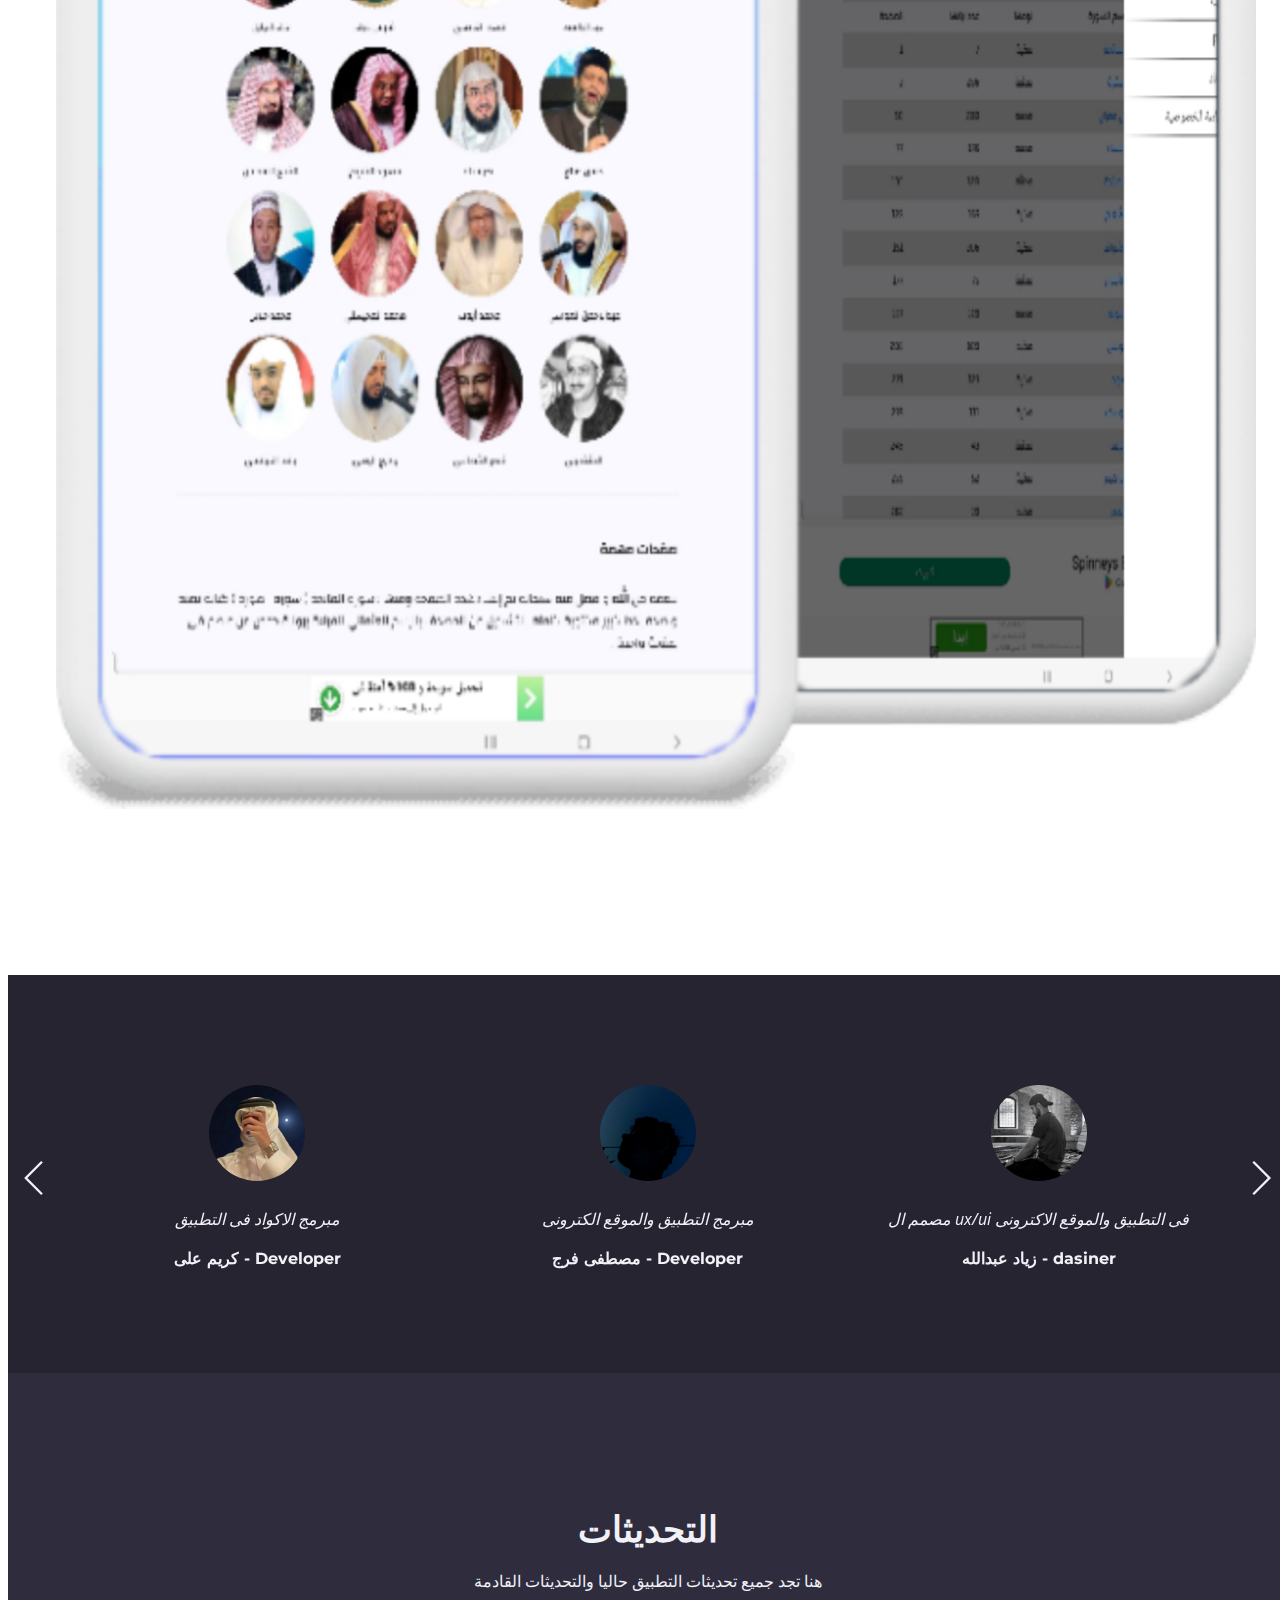
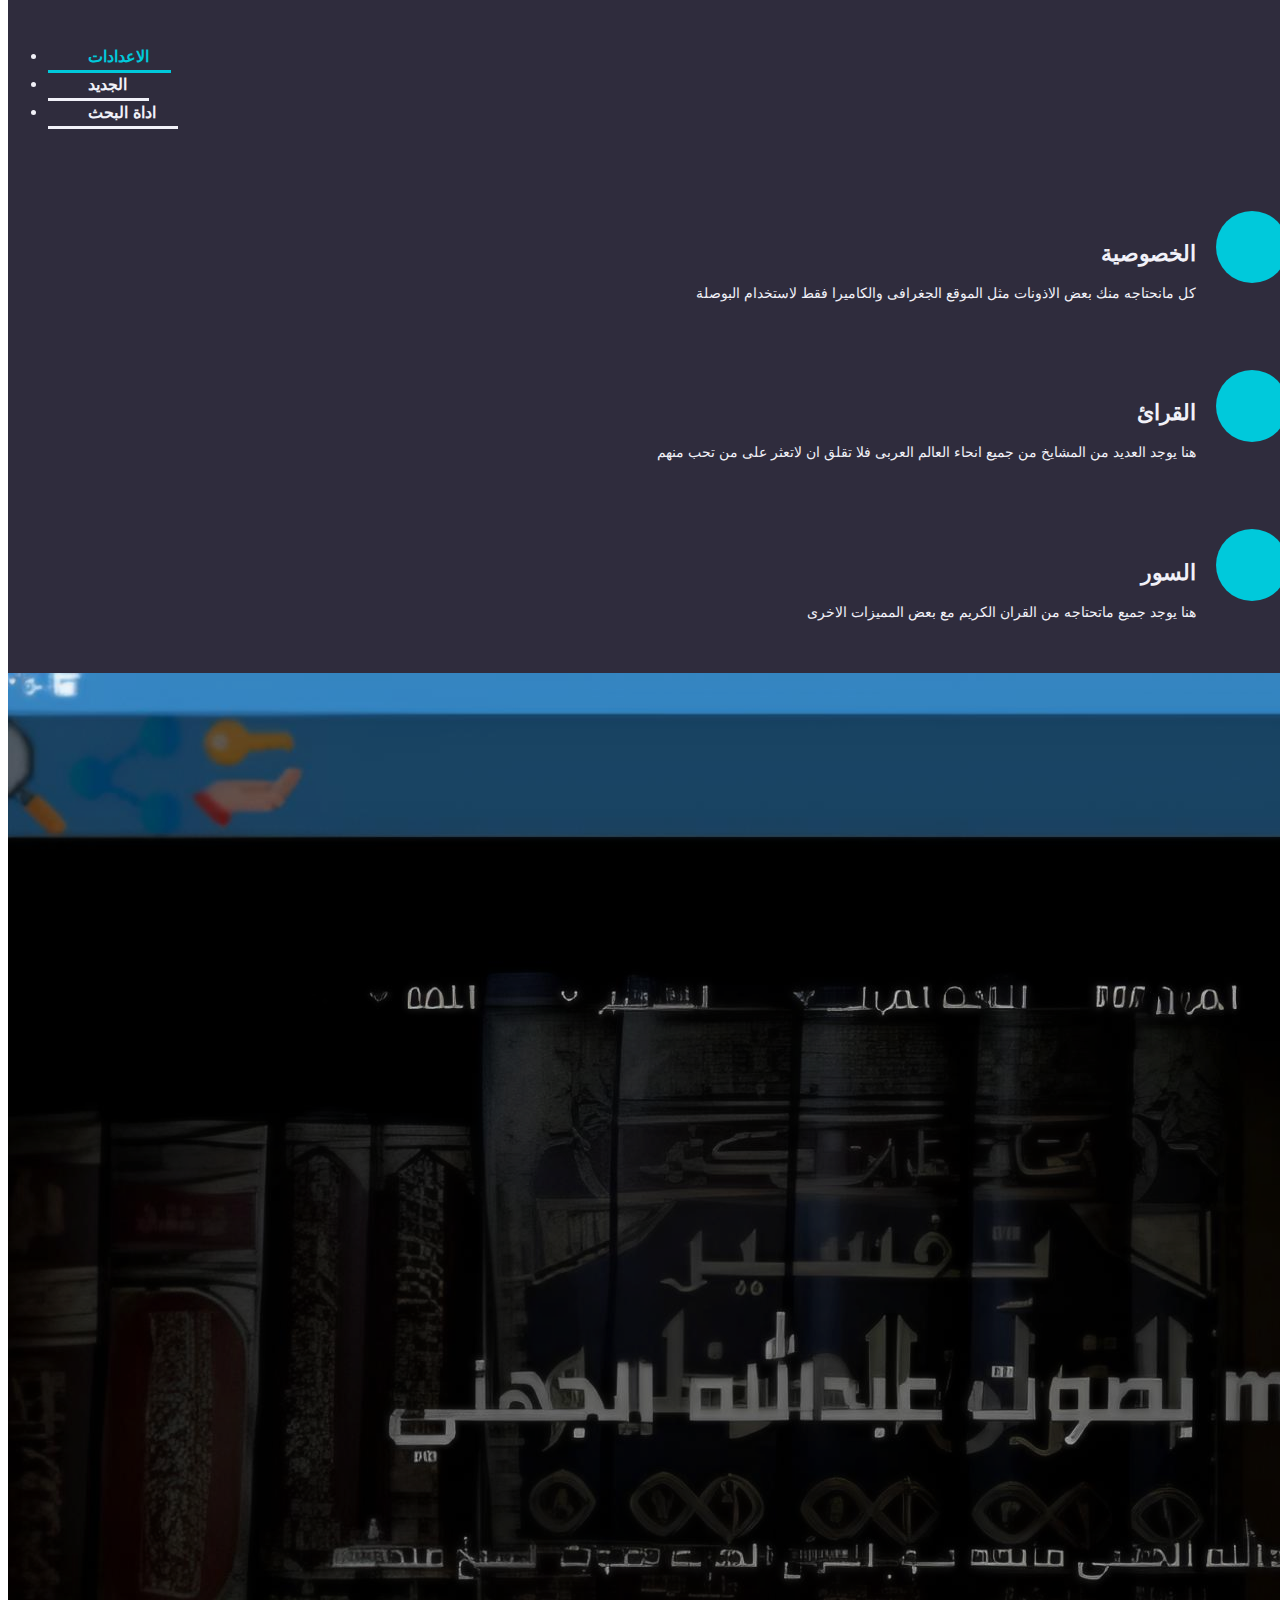
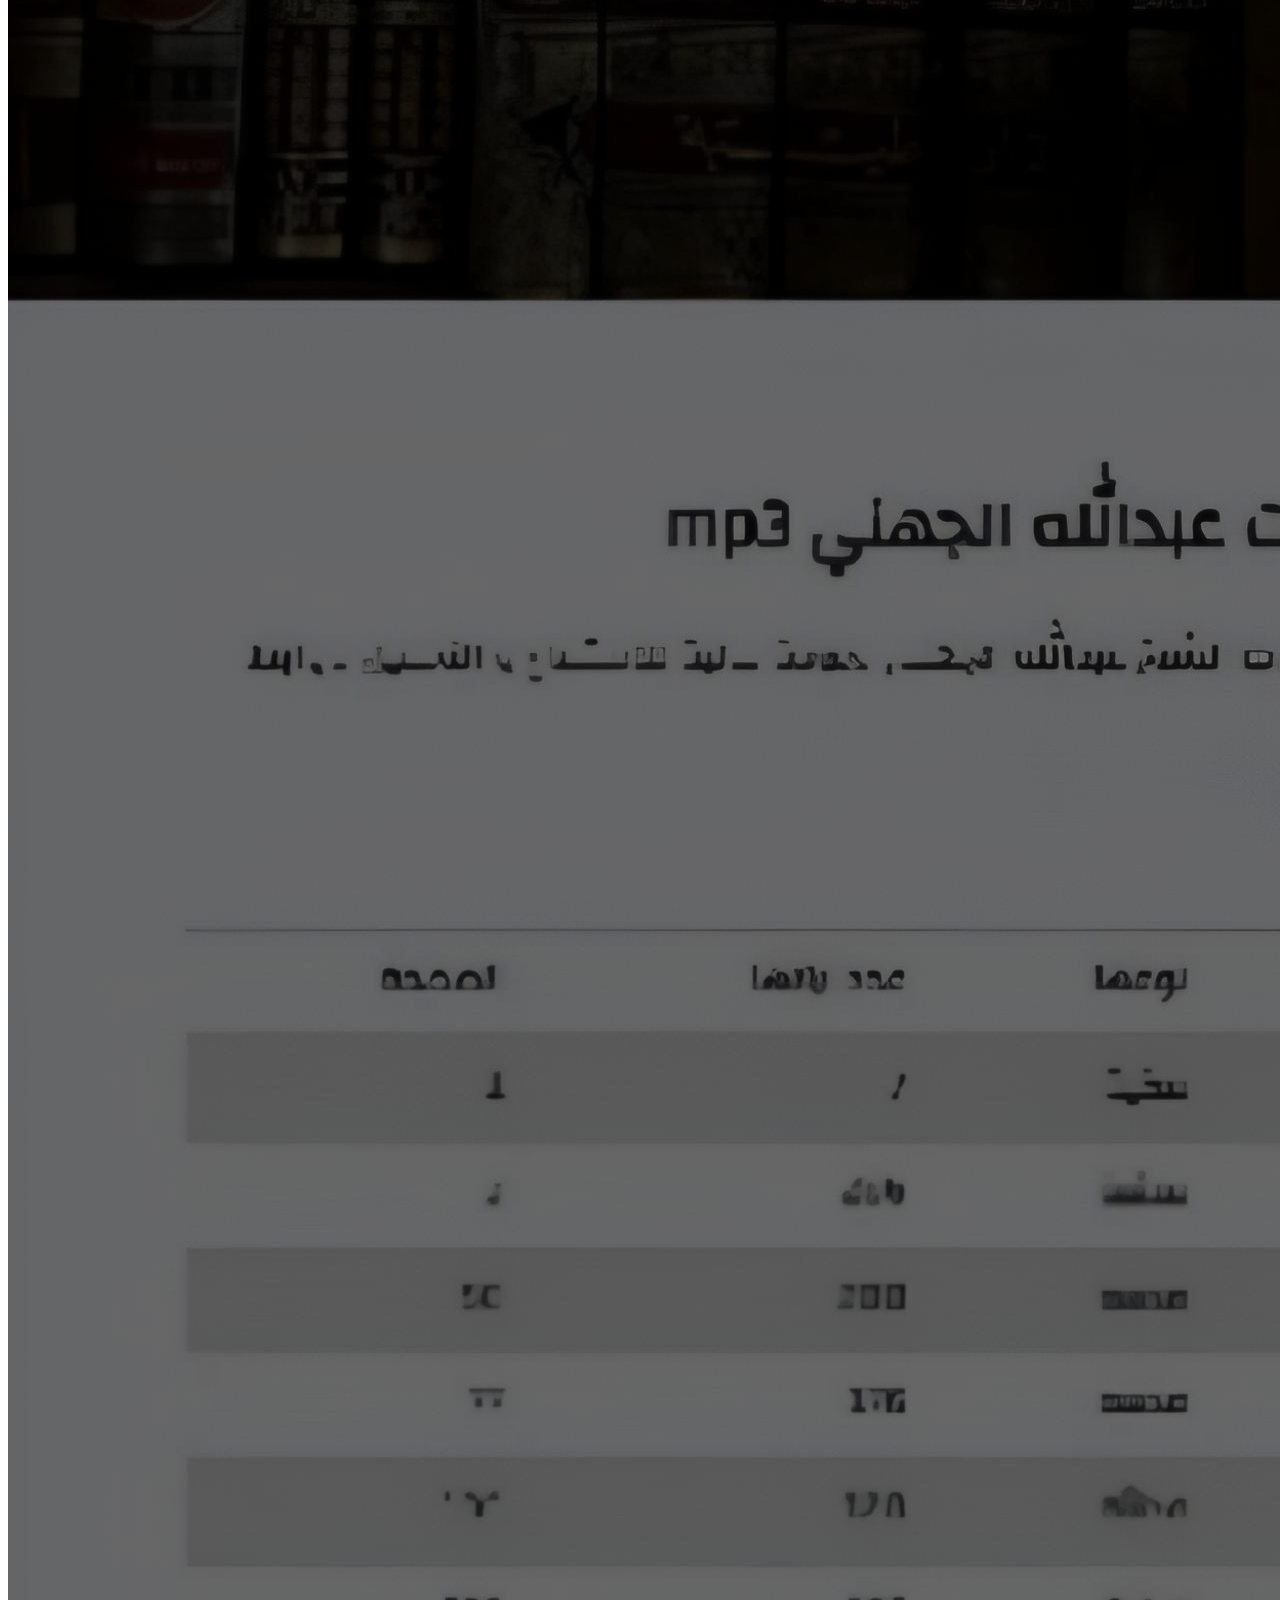
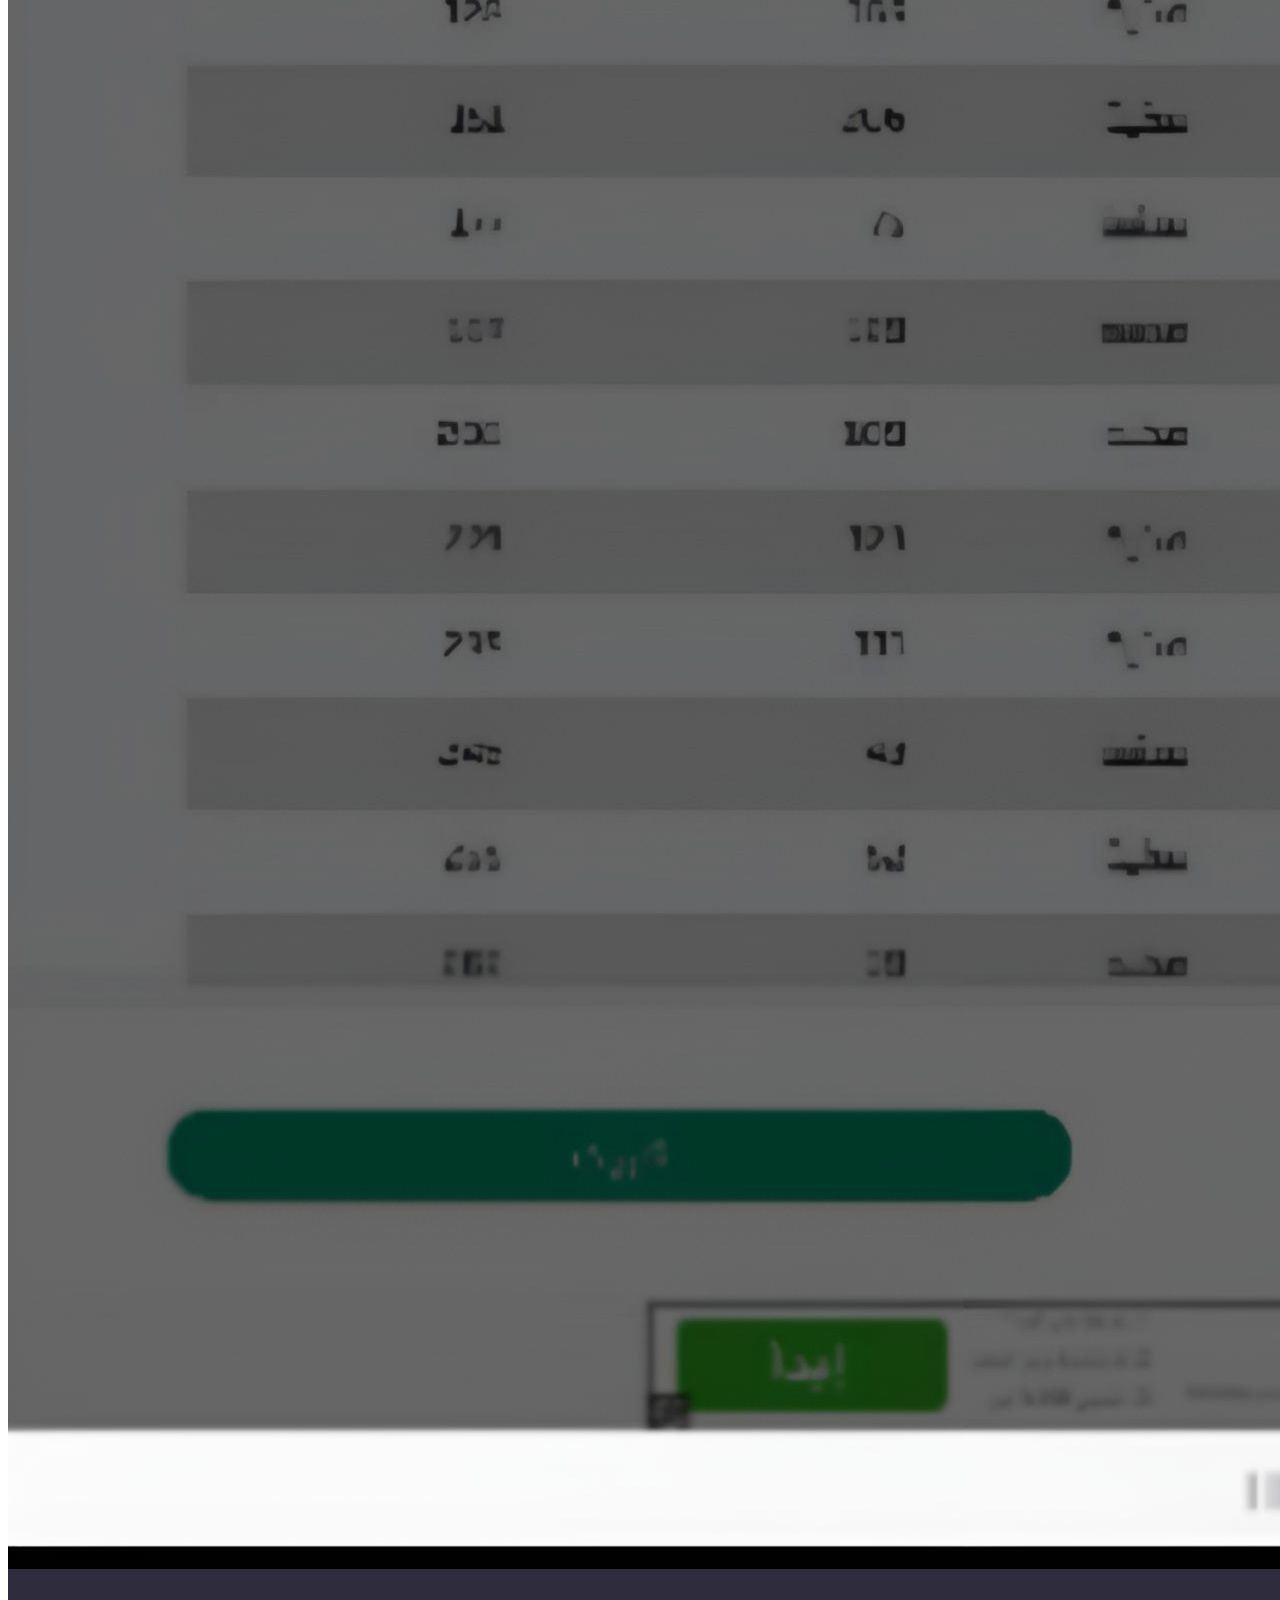
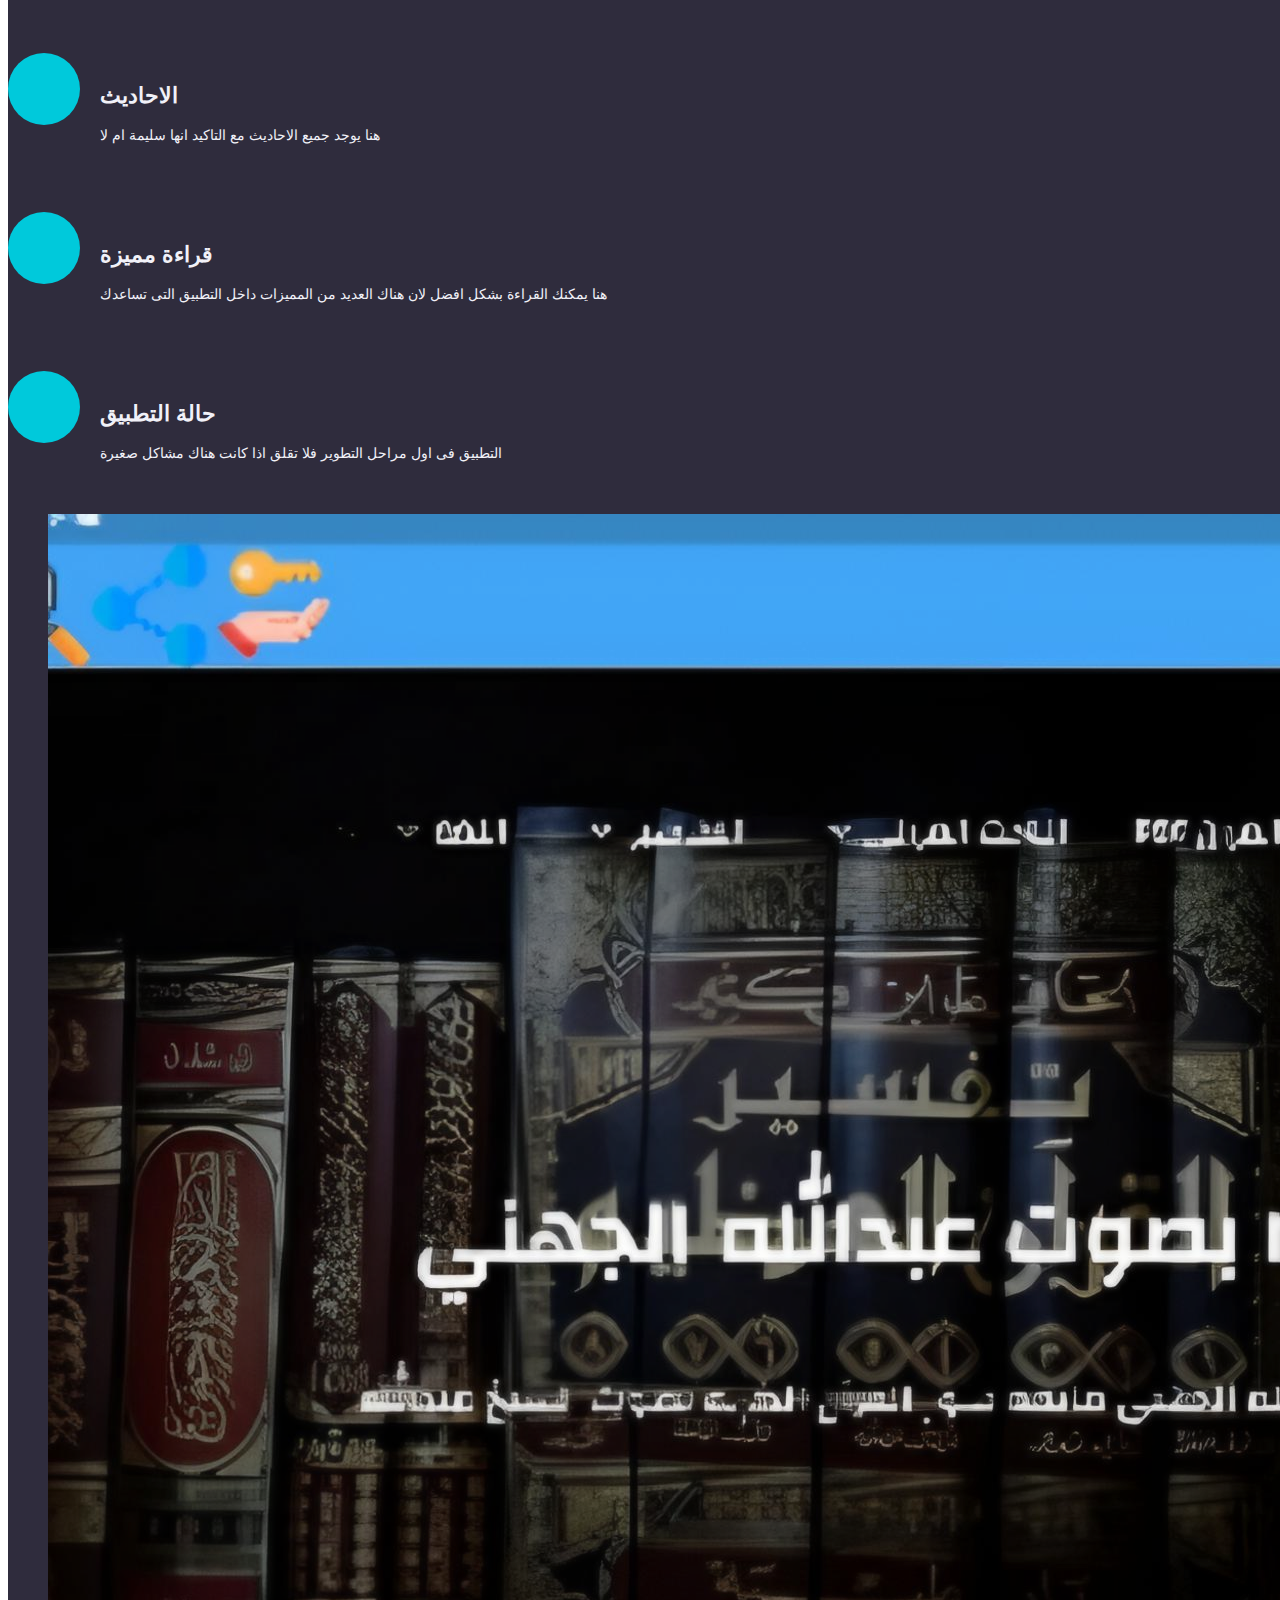
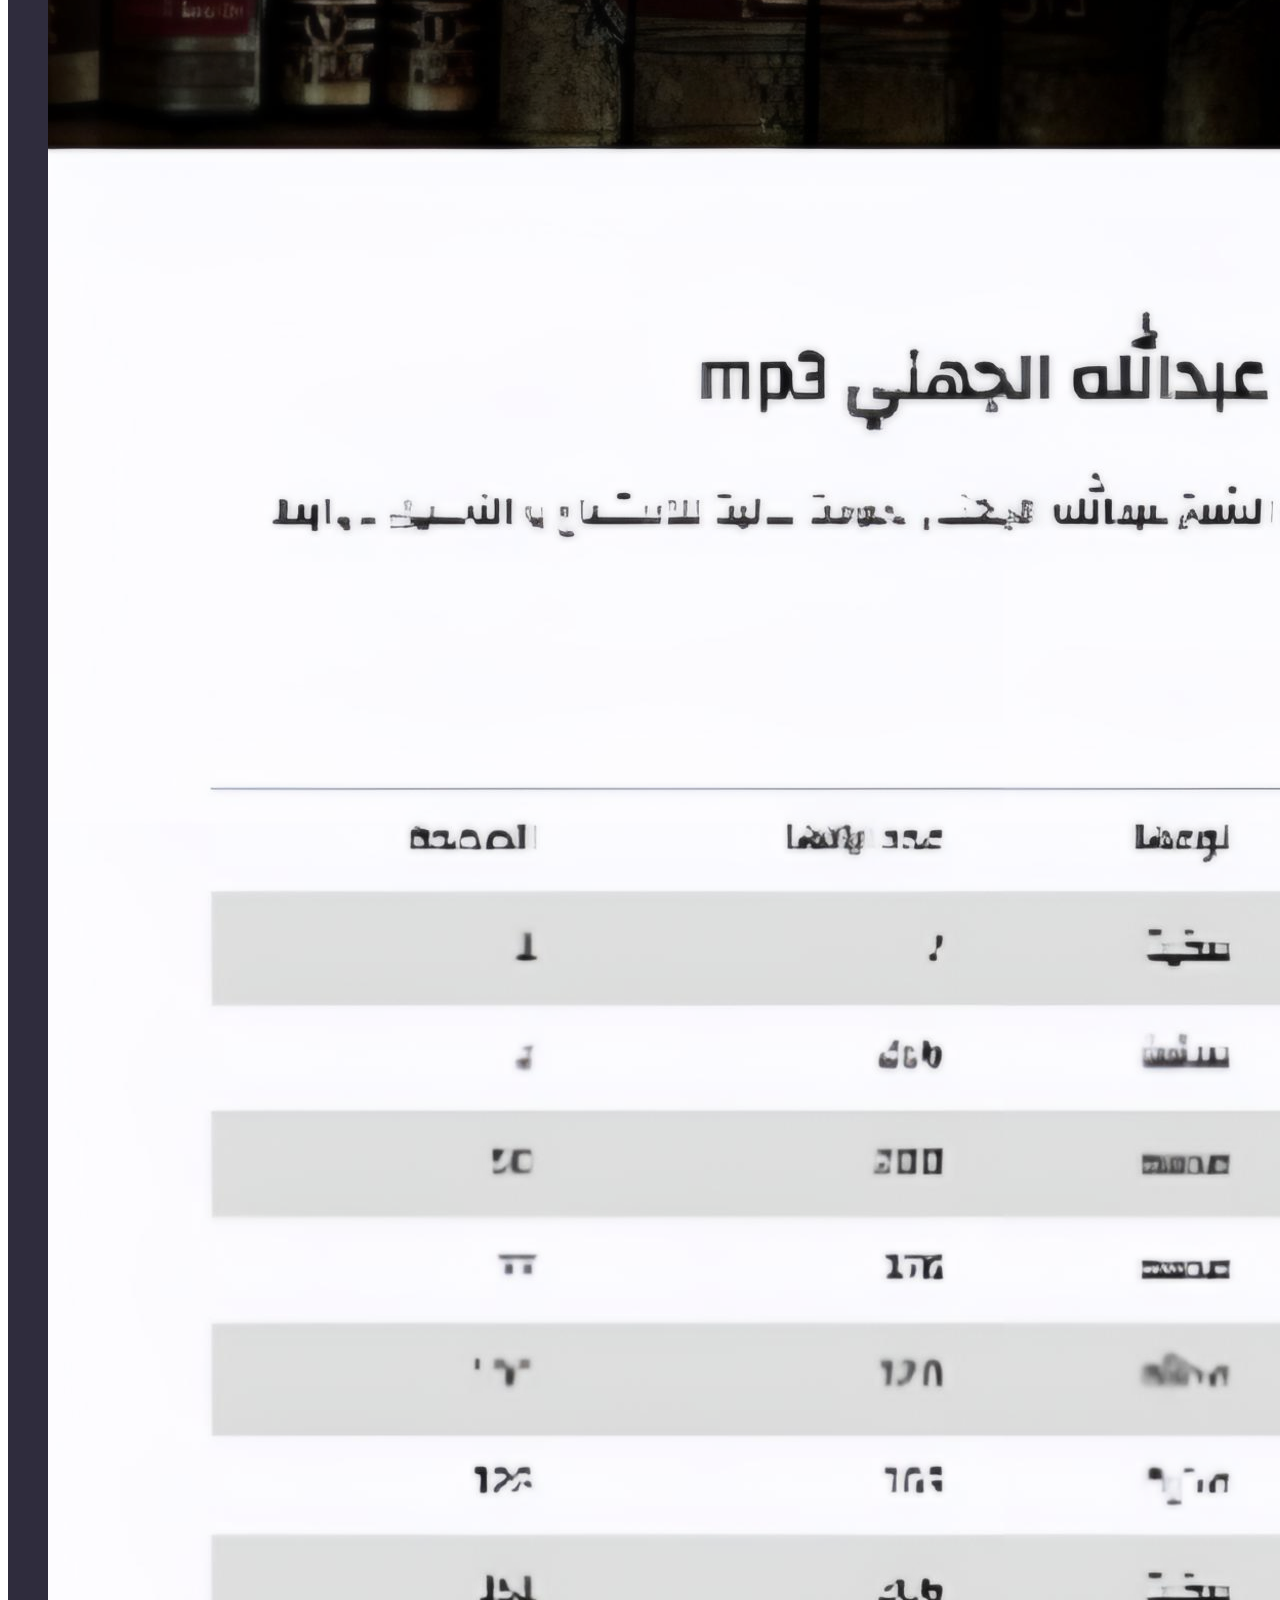
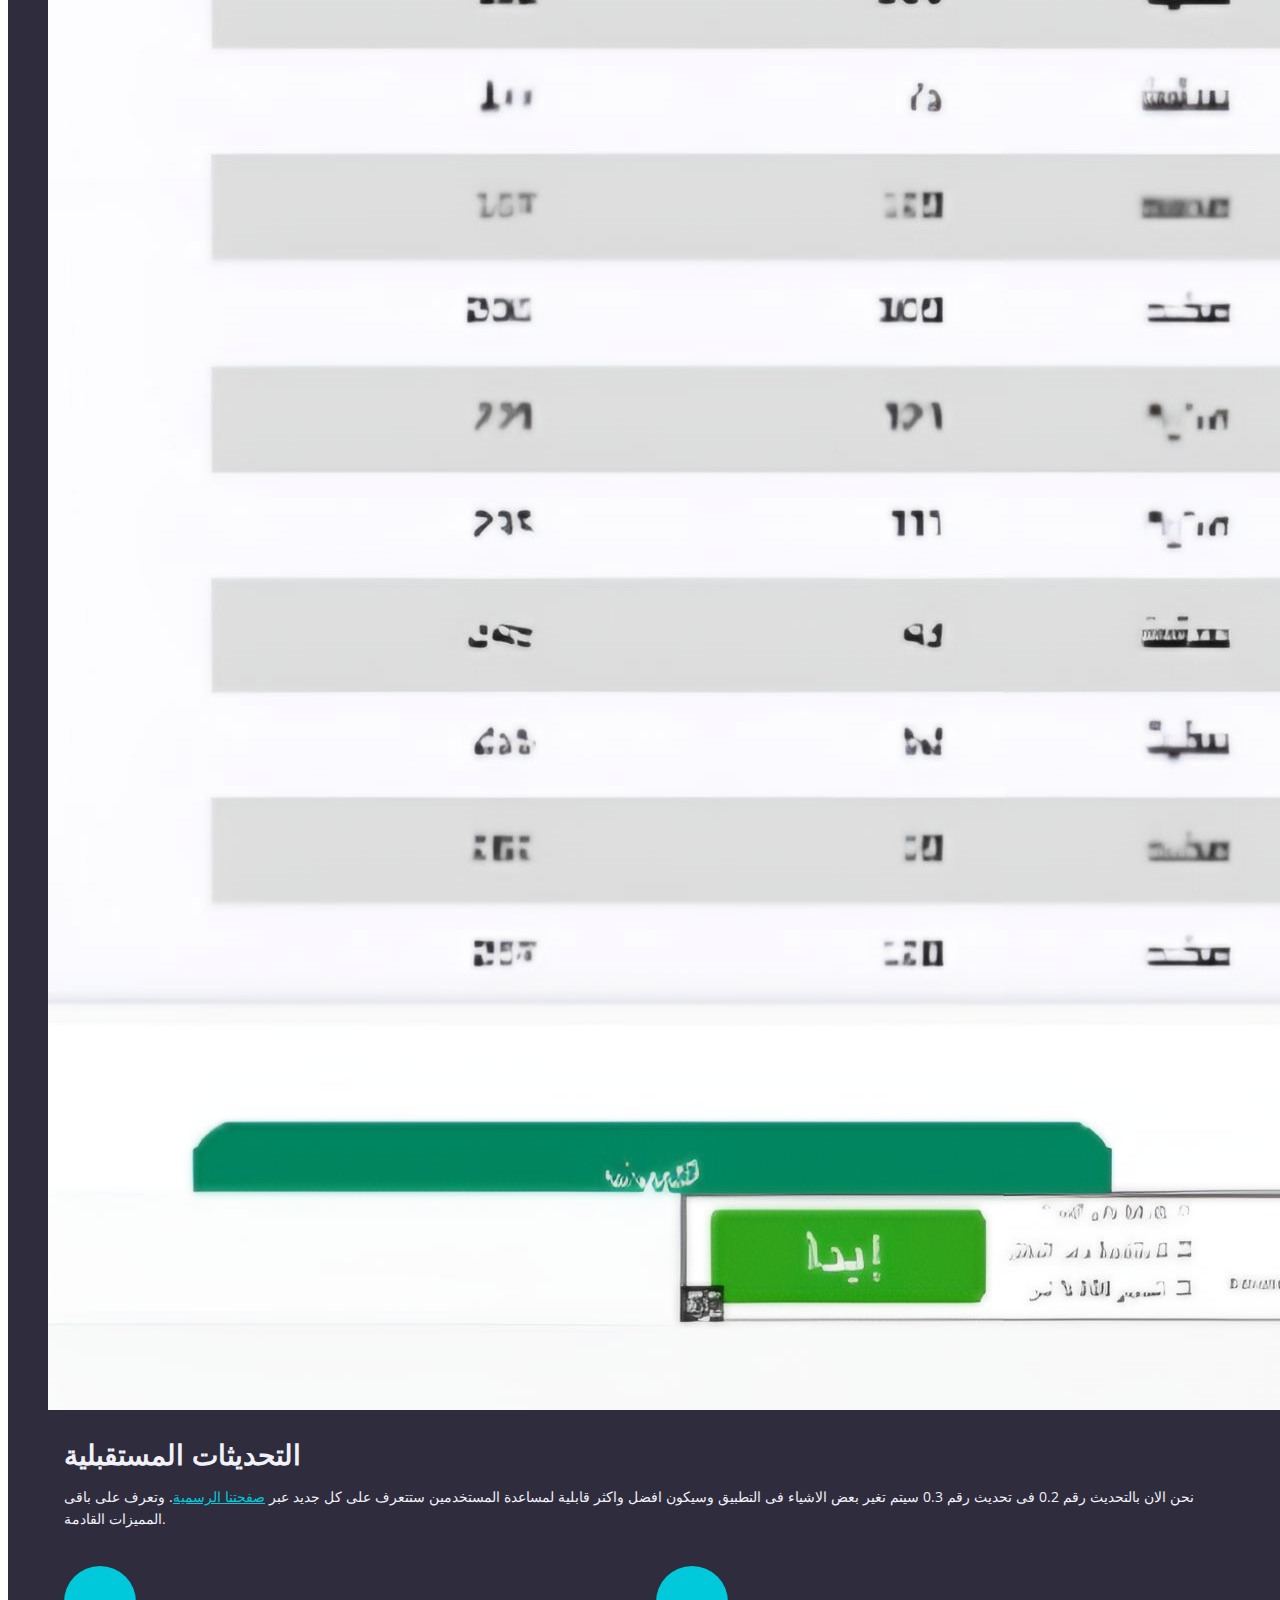
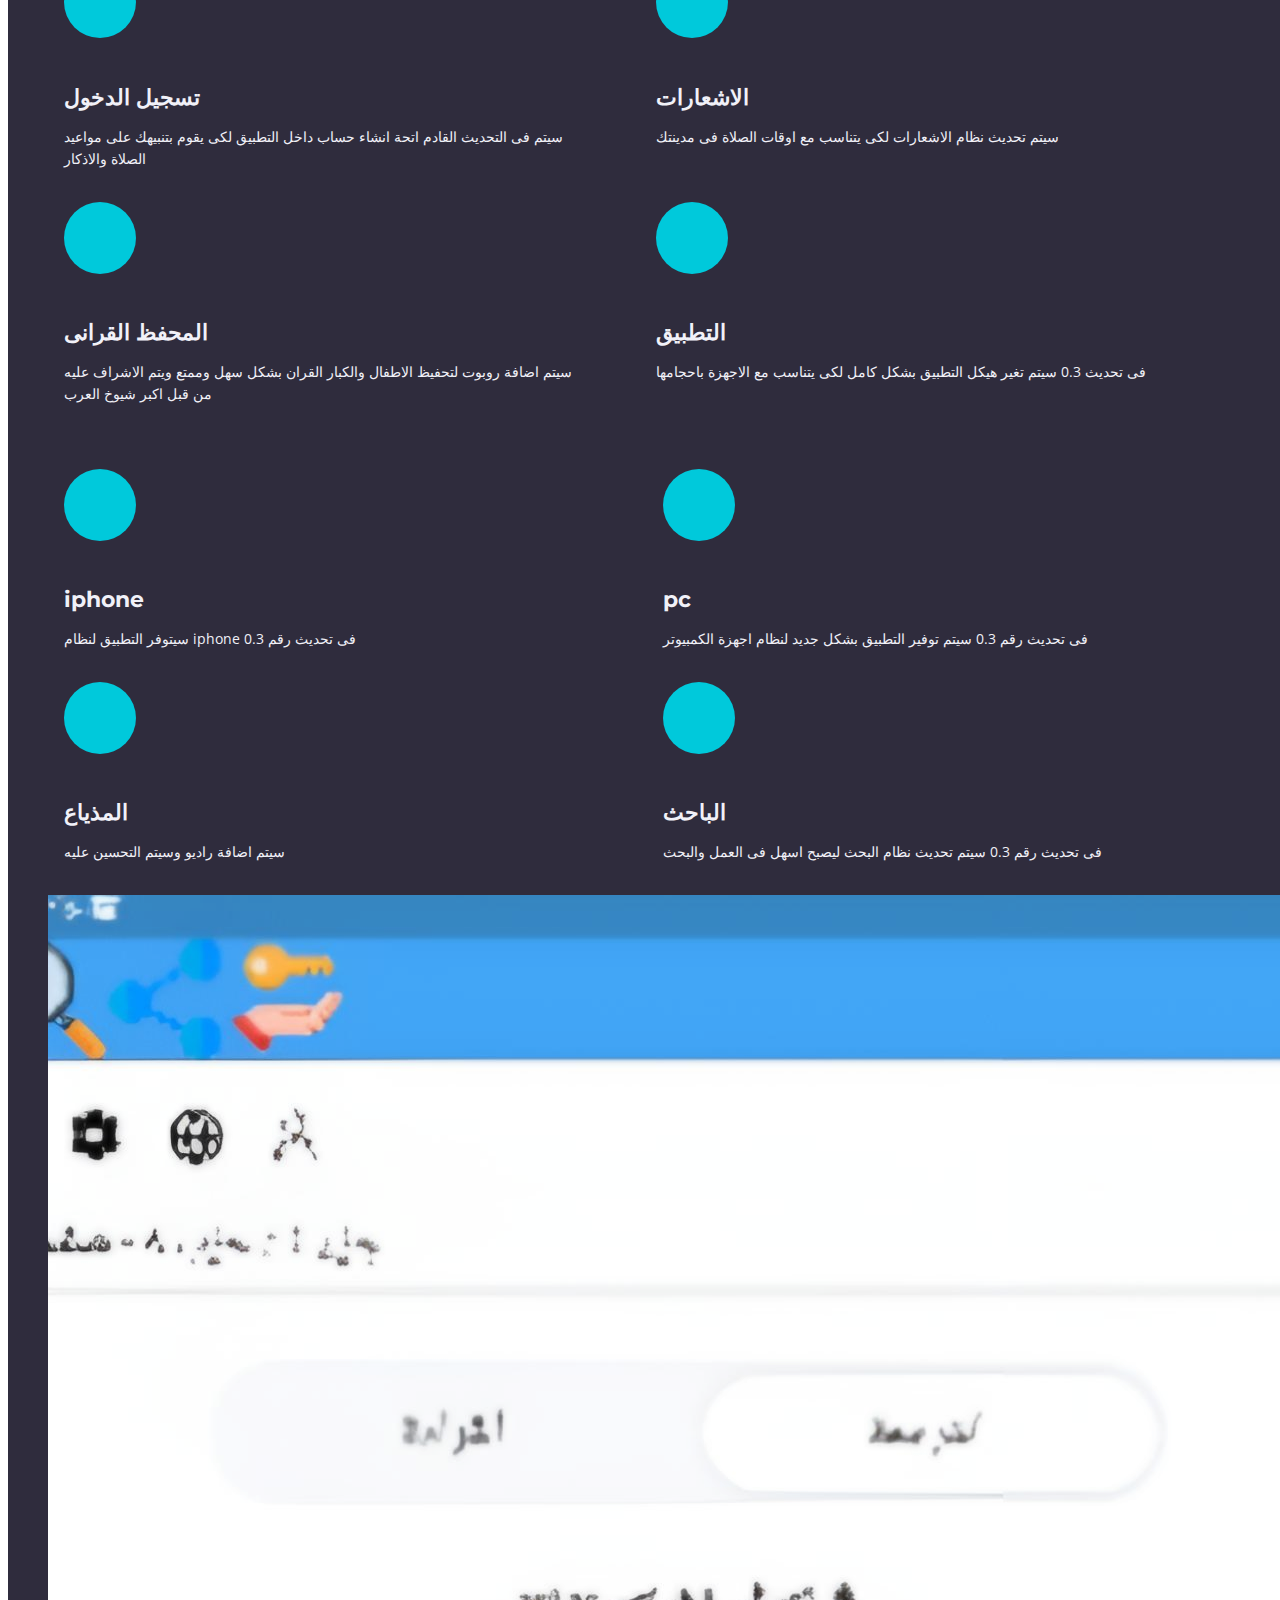
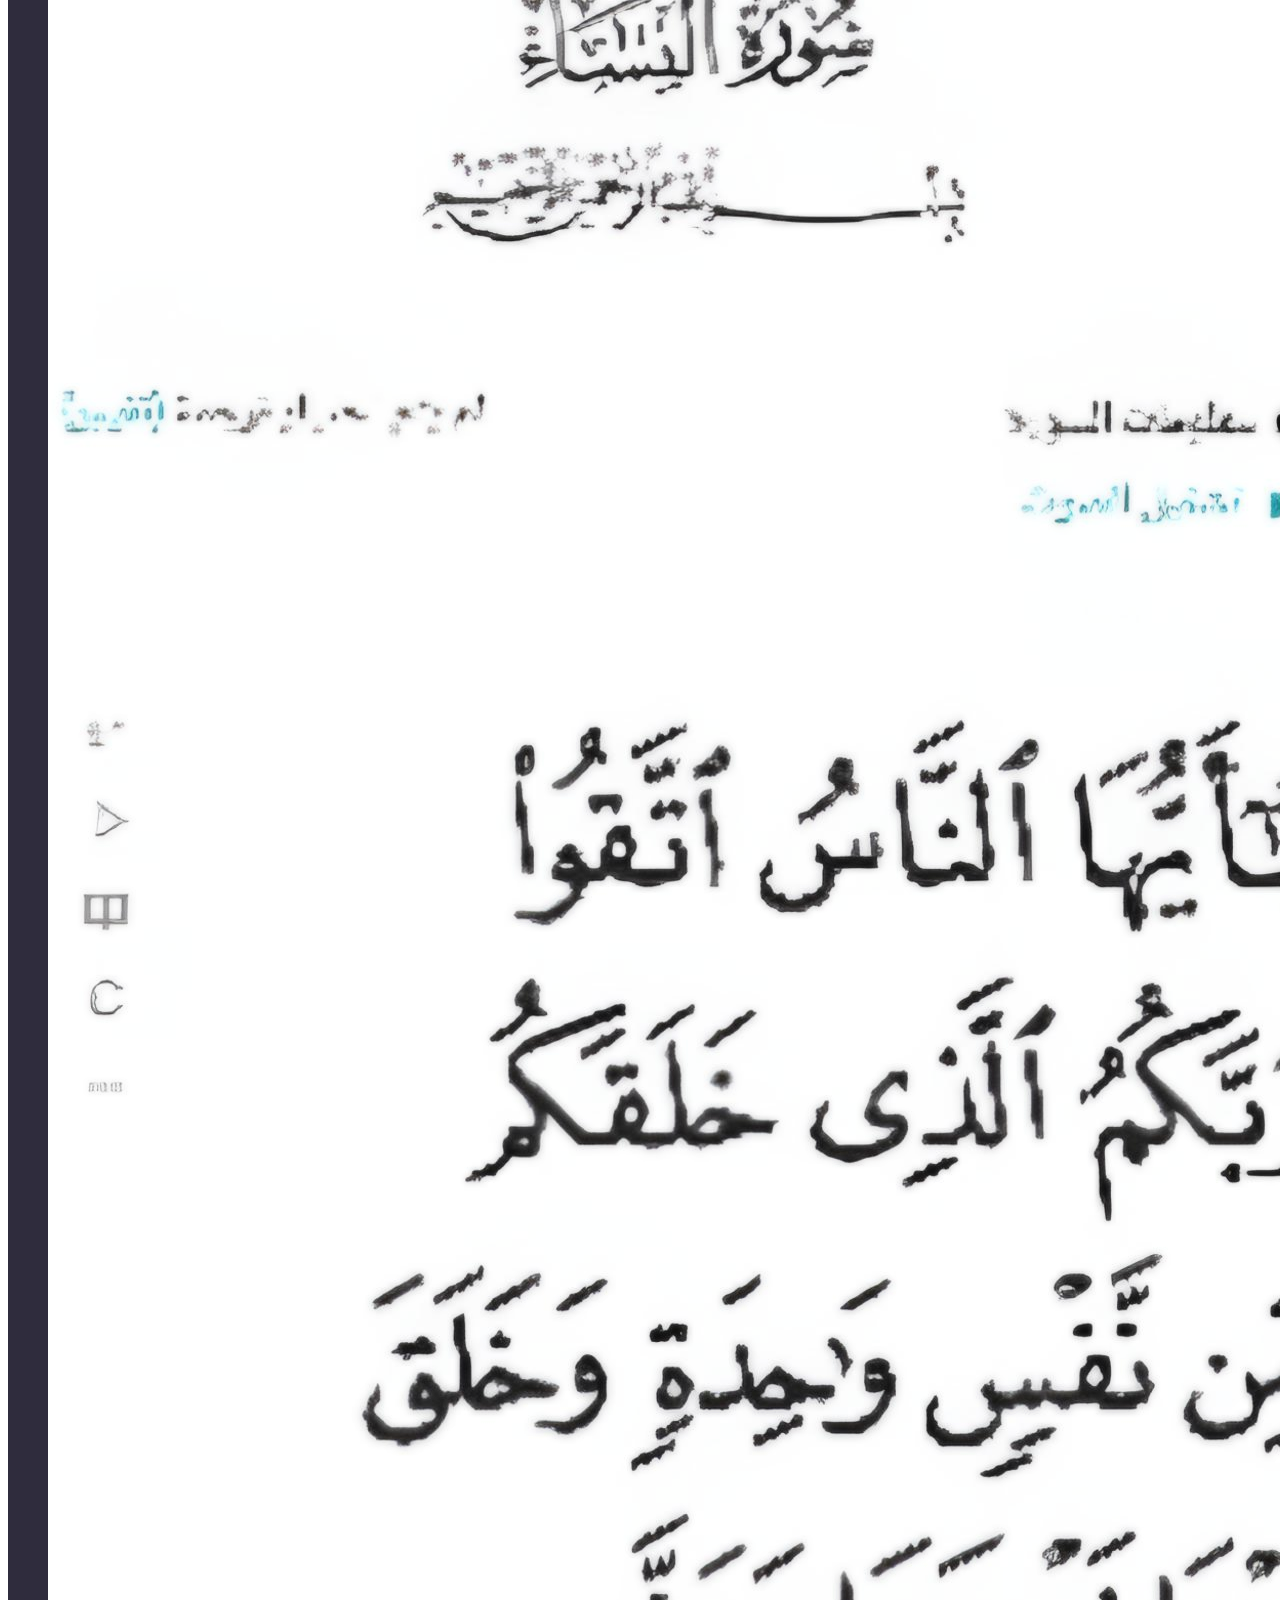
==== commit 890c8e6c: "Add files via upload" ====
--- a/index.html
+++ b/index.html
@@ -1,83 +1,614 @@
-<head>
-    <title>القران الكريم-M0S7A5E</title>
-    <link rel="stylesheet" href="home.css">
-</head>
-<body>
-    <header id="header">
-        <a href="#" class="logo">القران الكريم</a>
-        <ul>
-            <li><a download="al Quran-m0s7a5e" href="al Quran .apk" class="active">DOWNLOAD</a></li>
-        </ul>
-    </header>
-    
-    <Section>
-        <h2 id="text"><span>مكتبة واسعة لاى مسلم</span><br>القران الكريم</h2>
-        
-        <img src="https://user-images.githubusercontent.com/65358991/170092504-132fa547-5ced-40e5-ab64-ded61518fac2.png" id="bird1">
-        <img src="https://user-images.githubusercontent.com/65358991/170092542-9747edcc-fb51-4e21-aaf5-a61119393618.png" id="bird2">
-        <img src="https://user-images.githubusercontent.com/65358991/170092559-883fe071-eb4f-4610-8c8b-a037d061c617.png" id="forest">
-        
-        <a download="al Quran-m0s7a5e" href="al Quran .apk" id="btn">تنزيل</a>
-        
-        <img src="https://user-images.githubusercontent.com/65358991/170092605-eada6510-d556-45cc-b7fa-9e4d1d258d26.png" id="rocks">
-        <img src="https://user-images.githubusercontent.com/65358991/170092616-5a70c4af-2eed-496f-bde9-b5fcc7142a31.png" id="water">
-    </Section>
-    
-    <div class="sec">
-        <h2>عن التطبيق</h2>
-        <p>
-        بسم الله الرحمن الرحيم، والصلاة والسلام على أشرف المرسلين، سيدنا محمد وعلى آله وصحبه أجمعين.
-
-أما بعد،
-
-فإن تطبيقي الخاص هو تطبيق إسلامي شامل يعرض كل ما يخص المسلم من قرآن كريم، أحاديث نبوية، أدعية، أذكار، مواقيت الصلاة، اتجاه القبلة، والعديد من الميزات الأخرى.
-
-ويعد تطبيقي أفضل تطبيق قرآن كريم لأنه يتميز بالعديد من المزايا التي لا توجد في التطبيقات الأخرى، مثل:
-
-* إمكانية قراءة القرآن الكريم بالعديد من اللغات، والعديد من الروايات.
-* إمكانية الاستماع إلى القرآن الكريم بصوت العديد من القراء.
-* إمكانية الحفظ ومراجعة القرآن الكريم.
-* إمكانية البحث عن أي آية أو سورة أو جزء من القرآن الكريم.
-* إمكانية إضافة علامات مرجعية للآيات التي تريد الرجوع إليها.
-* إمكانية المشاركة مع الآخرين.
-
-كما يتميز تطبيقي بواجهة مستخدم بسيطة وسهلة الاستخدام، مما يجعله مناسبًا لجميع الفئات العمرية.
-
-وأخيرًا، فإن تطبيقي هو تطبيق مجاني تمامًا، ولا يحتوي على أي إعلانات.
-
-أسأل الله تعالى أن ينفع به المسلمين، وأن يجعله في ميزان حسناتي يوم القيامة.
-
-والسلام عليكم ورحمة الله وبركاته
-  </p>
-    </div>
-    
-    <footer>
-      <a جميع الحقوق محفوظة لدى M0S7A5E &c></a>
-    </footer>
-    
-    <script>
-        let text = document.getElementById('text');
-        let bird1 = document.getElementById('bird1');
-        let bird2 = document.getElementById('bird2');
-        let btn = document.getElementById('btn');
-        let rocks = document.getElementById('rocks');
-        let forest = document.getElementById('forest');
-        let water = document.getElementById('water');
-        let header = document.getElementById('header');
-        
-        window.addEventListener('scroll', function() {
-            let value = window.scrollY;
-            
-            text.style.top = 50 + value * -.1 + '%';
-            bird2.style.top = value * -1.5 + 'px';
-            bird2.style.left = value * 2 + 'px';
-            bird1.style.top = value * -1.5 + 'px';
-            bird1.style.left = value * -5 + 'px';
-            btn.style.marginTop = value * 1.5 + 'px';
-            rocks.style.top = value * -.12 + 'px';
-            forest.style.top = value * .25 + 'px';
-            header.style.top = value * .5 + 'px';
-        })
-    </script>
-    
-</body>+<!DOCTYPE html>
+<html lang="en">
+<head>
+    <meta charset="utf-8">
+    <meta name="viewport" content="width=device-width, initial-scale=1, shrink-to-fit=no">
+    
+    <!-- M0S7A5E  -->
+    <meta name="description" content="Free mobile app for quran bu m0s7a5e">
+    <meta name="author" content="QURAN KAREEM">
+
+   
+    <!-- Website Title -->
+    <title>M0S7A5E - QURAN KAREEM</title>
+    
+    <!-- Styles -->
+    <link href="https://fonts.googleapis.com/css?family=Montserrat:400,600,700" rel="stylesheet">
+    <link href="https://fonts.googleapis.com/css?family=Open+Sans:400,400i,700,700i" rel="stylesheet">
+    <link href="bootstrap.css" rel="stylesheet">
+    <link href="fontawesome-all.css" rel="stylesheet">
+    <link href="swiper.css" rel="stylesheet">
+	<link href="magnific-popup.css" rel="stylesheet">
+	<link href="styles.css" rel="stylesheet">
+	
+	<!-- Favicon  -->
+    <link rel="icon" href="Picsart_23-08-07_11-56-02-330.jpg">
+</head>
+<body data-spy="scroll" data-target=".fixed-top">
+    
+    <!-- Preloader -->
+	<div class="spinner-wrapper">
+        <div class="spinner">
+            <div class="bounce1"> </div>
+            <div class="bounce2"> </div>
+            <div class="bounce3"> </div>
+            
+        </div>
+    </div>
+    <!-- end of preloader -->
+    
+
+    <!-- Navbar -->
+    <nav class="navbar navbar-expand-md navbar-dark navbar-custom fixed-top">
+        <!-- Text Logo - Use this if you don't have a graphic logo -->
+        <!-- <a class="navbar-brand logo-text page-scroll" href="index.html">Leno</a> -->
+
+        <!-- Image Logo -->
+        <a class="navbar-brand logo-image" href="index.html"><img src="Picsart_23-08-07_11-56-02-330.jpg" alt="alternative"></a> 
+        
+        <!-- Mobile Menu Toggle Button -->
+        <button class="navbar-toggler" type="button" data-toggle="collapse" data-target="#navbarsExampleDefault" aria-controls="navbarsExampleDefault" aria-expanded="false" aria-label="Toggle navigation">
+            <span class="navbar-toggler-awesome fas fa-bars"></span>
+            <span class="navbar-toggler-awesome fas fa-times"></span>
+        </button>
+        <!-- end of mobile menu toggle button -->
+
+        <div class="collapse navbar-collapse" id="navbarsExampleDefault">
+            <ul class="navbar-nav ml-auto">
+                <li class="nav-item">
+                    <a class="nav-link page-scroll" href="#header">الرئيسية <span class="sr-only">(current)</span></a>
+                </li>
+                <li class="nav-item">
+                    <a class="nav-link page-scroll" href="#features">التحديثات</a>
+                </li>
+                
+
+                
+                <li class="nav-item">
+                    <a class="nav-link page-scroll" href="#contact">تواصل معا</a>
+                </li>
+            </ul>
+        </div>
+    </nav> <!-- end of navbar -->
+    <!-- end of navbar -->
+
+
+    <!-- Header -->
+    <header id="header" class="header">
+        <div class="header-content">
+            <div class="container">
+                <div class="row">
+                    <div class="col-lg-6">
+                        <div class="text-container">
+                            <h1>تطبيق القران <br>ل <span id="js-rotating">قراءة القران, تعاليم الدين, معرفة اتجاه القبلة ,اذكار الصباح والمساء ,M0S7A5E</span></h1>
+                            <p class="p-large">افضل تطبيق لاى مسلم للمعرفة فى دين الاسلام مكتبة واسعة من القران والاذكار والاحاديث</p>
+                            <a class="btn-solid-lg page-scroll"  href="#your-link"><i class="fab fa-apple"></i> لهواتف الايفون (غير متوفر)</a>
+                            <a class="btn-solid-lg page-scroll" download="al Quran" href="app2771288-iq4jyb (1).apk"><i class="fab fa-google-play"></i>لهواتف الاندرويد </a>
+                        </div>
+                    </div> <!-- end of col -->
+                    <div class="col-lg-6">
+                        <div class="image-container">
+                            <img class="img-fluid" src="Picsart_23-08-22_19-20-30-849.png" alt="alternative">
+                        </div> <!-- end of image-container -->
+                    </div> <!-- end of col -->
+                </div> <!-- end of row -->
+            </div> <!-- end of container -->
+        </div> <!-- end of header-content -->
+    </header> <!-- end of header -->
+    <!-- end of header -->
+
+
+    <!-- Testimonials -->
+    <div class="slider-1">
+        <div class="container">
+            <div class="row">
+                <div class="col-lg-12">
+
+                    <!-- Card Slider -->
+                    <div class="slider-container">
+                        <div class="swiper-container card-slider">
+                            <div class="swiper-wrapper">
+                                
+                                <!-- Slide -->
+                                <div class="swiper-slide">
+                                    <div class="card">
+                                        <img class="card-image" src="Picsart_23-08-22_11-38-08-760.jpg" alt="alternative">
+                                        <div class="card-body">
+                                            <p class="testimonial-text">مبرمج الاكواد فى التطبيق </p>
+                                            <p class="testimonial-author">كريم على  - Developer</p>
+                                        </div>
+                                    </div>
+                                </div> <!-- end of swiper-slide -->
+                                <!-- end of slide -->
+        
+                                <!-- Slide -->
+                                <div class="swiper-slide">
+                                    <div class="card">
+                                        <img class="card-image" src="Picsart_23-08-22_11-42-30-451.jpg" alt="alternative">
+                                        <div class="card-body">
+                                            <p class="testimonial-text">مبرمج التطبيق والموقع الكترونى</p>
+                                            <p class="testimonial-author">مصطفى فرج - Developer</p>
+                                        </div>
+                                    </div>        
+                                </div> <!-- end of swiper-slide -->
+                                <!-- end of slide -->
+        
+                                <!-- Slide -->
+                                <div class="swiper-slide">
+                                    <div class="card">
+                                        <img class="card-image" src="Picsart_23-08-22_11-41-05-560.jpg" alt="alternative">
+                                        <div class="card-body">
+                                            <p class="testimonial-text">مصمم ال ux/ui فى التطبيق والموقع الاكترونى</p>
+                                            <p class="testimonial-author">زياد عبدالله - dasiner</p>
+                                        </div>
+                                    </div>        
+                                </div> <!-- end of swiper-slide -->
+                                <!-- end of slide -->
+        
+   
+                            </div> <!-- end of swiper-wrapper -->
+        
+                            <!-- Add Arrows -->
+                            <div class="swiper-button-next"></div>
+                            <div class="swiper-button-prev"></div>
+                            <!-- end of add arrows -->
+        
+                        </div> <!-- end of swiper-container -->
+                    </div> <!-- end of slider-container -->
+                    <!-- end of card slider -->
+
+                </div> <!-- end of col -->
+            </div> <!-- end of row -->
+        </div> <!-- end of container -->
+    </div> <!-- end of slider-1 -->
+    <!-- end of testimonials -->
+    
+
+    <!-- Features -->
+    <div id="features" class="tabs">
+        <div class="container">
+            <div class="row">
+                <div class="col-lg-12">
+                    <h2>التحديثات</h2>
+                    <div class="p-heading p-large">هنا تجد جميع تحديثات التطبيق حاليا والتحديثات القادمة</div>
+                </div> <!-- end of col -->
+            </div> <!-- end of row -->
+            <div class="row">
+
+                <!-- Tabs Links -->
+                <ul class="nav nav-tabs" id="lenoTabs" role="tablist">
+                    <li class="nav-item">
+                        <a class="nav-link active" id="nav-tab-1" data-toggle="tab" href="#tab-1" role="tab" aria-controls="tab-1" aria-selected="true"><i class="fas fa-cog"></i>الاعدادات</a>
+                    </li>
+                    <li class="nav-item">
+                        <a class="nav-link" id="nav-tab-2" data-toggle="tab" href="#tab-2" role="tab" aria-controls="tab-2" aria-selected="false"><i class="fas fa-binoculars"></i>الجديد</a>
+                    </li>
+                    <li class="nav-item">
+                        <a class="nav-link" id="nav-tab-3" data-toggle="tab" href="#tab-3" role="tab" aria-controls="tab-3" aria-selected="false"><i class="fas fa-search"></i>اداة البحث</a>
+                    </li>
+                </ul>
+                <!-- end of tabs links -->
+
+
+                <!-- Tabs Content-->
+                <div class="tab-content" id="lenoTabsContent">
+                    
+                    <!-- Tab -->
+                    <div class="tab-pane fade show active" id="tab-1" role="tabpanel" aria-labelledby="tab-1">
+                        <div class="container">
+                            <div class="row">
+                                
+                                <!-- Icon Cards Pane -->
+                                <div class="col-lg-4">
+                                    <div class="card left-pane first">
+                                        <div class="card-body">
+                                            <div class="text-wrapper">
+                                                <h4 class="card-title">الخصوصية</h4>
+                                                <p>كل مانحتاجه منك بعض الاذونات مثل الموقع الجغرافى والكاميرا فقط لاستخدام البوصلة</p>
+                                            </div>
+                                            <div class="card-icon">
+                                                <i class="far fa-compass"></i>
+                                            
+                                            </div>
+                                        </div>
+                                    </div>
+                                    <div class="card left-pane">
+                                        <div class="card-body">
+                                            <div class="text-wrapper">
+                                                <h4 class="card-title">القرائ</h4>
+                                                <p>هنا يوجد العديد من المشايخ من جميع انحاء العالم العربى فلا تقلق ان لاتعثر على من تحب منهم</p>
+                                            </div>
+                                            <div class="card-icon">
+                                                <i class="fa-solid fa-mug-hot"></i>
+                                            </div>
+                                        </div>
+                                    </div>
+                                    <div class="card left-pane">
+                                        <div class="card-body">
+                                            <div class="text-wrapper">
+                                                <h4 class="card-title">السور </h4>
+                                                <p>هنا يوجد جميع ماتحتاجه من القران الكريم مع بعض المميزات الاخرى</p>
+                                            </div>
+                                            <div class="card-icon">
+                                                <i class="far fa-gem"></i>
+                                            </div>
+                                        </div>
+                                    </div>
+                                </div>
+                                <!-- end of icon cards pane -->
+
+                                <!-- Image Pane -->
+                                <div class="col-lg-4">
+                                    <img class="img-fluid" src="Picsart_23-08-26_00-56-17-256.png" alt="alternative">
+                                </div>
+                                <!-- end of image pane -->
+                                
+                                <!-- Icon Cards Pane -->
+                                <div class="col-lg-4">
+                                    <div class="card right-pane first">
+                                        <div class="card-body">
+                                            <div class="card-icon">
+                                                <i class="far fa-calendar-check"></i>
+                                            </div>
+                                            <div class="text-wrapper">
+                                                <h4 class="card-title">الاحاديث</h4>
+                                                <p>هنا يوجد جميع الاحاديث مع التاكيد انها سليمة ام لا</p>
+                                            </div>
+                                        </div>
+                                    </div>
+                                    <div class="card right-pane">
+                                        <div class="card-body">
+                                            <div class="card-icon">
+                                                <i class="far fa-bookmark"></i>
+                                            </div>
+                                            <div class="text-wrapper">
+                                                <h4 class="card-title">قراءة مميزة</h4>
+                                                <p>هنا يمكنك القراءة بشكل افضل لان هناك العديد من المميزات داخل التطبيق التى تساعدك</p>
+                                            </div>
+                                        </div>
+                                    </div>
+                                    <div class="card right-pane">
+                                        <div class="card-body">
+                                            <div class="card-icon">
+                                                <i class="fas fa-cube"></i>
+                                            </div>
+                                            <div class="text-wrapper">
+                                                <h4 class="card-title">حالة التطبيق </h4>
+                                                <p>التطبيق فى اول مراحل التطوير فلا تقلق اذا كانت هناك مشاكل صغيرة</p>
+                                            </div>
+                                        </div>
+                                    </div>
+                                </div>
+                                <!-- end of icon cards pane -->
+
+                            </div> <!-- end of row -->
+                        </div> <!-- end of container -->
+                    </div> <!-- end of tab-pane -->
+                    <!-- end of tab -->
+
+                    <!-- Tab -->
+                    <div class="tab-pane fade" id="tab-2" role="tabpanel" aria-labelledby="tab-2">
+                        <div class="container">
+                            <div class="row">
+
+                                <!-- Image Pane -->
+                                <div class="col-md-4">
+                                    <img class="img-fluid" src="Picsart_23-08-26_00-53-04-911.png" alt="alternative">
+                                </div>
+                                <!-- end of image pane -->
+                                
+                                <!-- Text And Icon Cards Area -->
+                                <div class="col-md-8">
+                                    <div class="text-area">
+                                        <h3>التحديثات المستقبلية</h3>
+                                        <p>نحن الان بالتحديث رقم 0.2  فى تحديث رقم 0.3 سيتم تغير بعض الاشياء فى التطبيق وسيكون افضل واكثر قابلية لمساعدة المستخدمين ستتعرف على كل جديد عبر   <a class="turquoise" href="https://www.facebook.com/profile.php?id=100091004184845">صفحتنا الرسمية</a>. وتعرف على باقى المميزات القادمة.</p>
+                                    </div> <!-- end of text-area -->
+                                    
+                                    <div class="icon-cards-area">
+                                            <div class="card">
+                                                <div class="card-icon">
+                                                    <i class="fas fa-cube"></i>
+                                                </div>
+                                                <div class="card-body">
+                                                    <h4 class="card-title">تسجيل الدخول</h4>
+                                                    <p>سيتم فى التحديث القادم اتحة انشاء حساب داخل التطبيق لكى يقوم بتنبيهك على مواعيد الصلاة  والاذكار</p>
+                                                </div>
+                                            </div>
+                                            <div class="card">
+                                                <div class="card-icon">
+                                                    <i class="far fa-bookmark"></i>
+                                                </div>
+                                                <div class="card-body">
+                                                    <h4 class="card-title">الاشعارات</h4>
+                                                    <p>سيتم تحديث نظام الاشعارات لكى يتناسب مع اوقات الصلاة فى مدينتك</p>
+                                                </div>
+                                            </div>
+                                            <div class="card">
+                                                <div class="card-icon">
+                                                    <i class="far fa-calendar-check"></i>
+                                                </div>
+                                                <div class="card-body">
+                                                    <h4 class="card-title">المحفظ القرانى</h4>
+                                                    <p>سيتم اضافة روبوت لتحفيظ الاطفال والكبار القران بشكل سهل وممتع ويتم الاشراف عليه من قبل اكبر شيوخ العرب</p>
+                                                </div>
+                                            </div>
+                                            <div class="card">
+                                                <div class="card-icon">
+                                                    <i class="far fa-file-code"></i>
+                                                </div>
+                                                <div class="card-body">
+                                                    <h4 class="card-title">التطبيق</h4>
+                                                    <p>فى تحديث 0.3 سيتم تغير هيكل التطبيق بشكل كامل لكى يتناسب مع الاجهزة باحجامها</p>
+                                                </div>
+                                            </div>
+                                    </div> <!-- end of icon cards area -->
+                                </div> <!-- end of col-md-8 -->
+                                <!-- end of text and icon cards area -->
+
+                            </div> <!-- end of row -->
+                        </div> <!-- end of container -->
+                    </div> <!-- end of tab-pane -->
+                    <!-- end of tab -->
+
+                    <!-- Tab -->
+                    <div class="tab-pane fade" id="tab-3" role="tabpanel" aria-labelledby="tab-3">
+                        <div class="container">
+                            <div class="row">
+
+                                <!-- Text And Icon Cards Area -->
+                                <div class="col-md-8">
+                                    <div class="icon-cards-area">
+                                        <div class="card">
+                                            <div class="card-icon">
+                                                <i class="far fa-calendar-check"></i>
+                                            </div>
+                                            <div class="card-body">
+                                                <h4 class="card-title">iphone</h4>
+                                                <p>سيتوفر التطبيق لنظام  iphone  فى تحديث رقم 0.3</p>
+                                            </div>
+                                        </div>
+                                        <div class="card">
+                                            <div class="card-icon">
+                                                <i class="far fa-file-code"></i>
+                                            </div>
+                                            <div class="card-body">
+                                                <h4 class="card-title">pc</h4>
+                                                <p>فى تحديث رقم 0.3 سيتم توفير التطبيق بشكل جديد لنظام اجهزة الكمبيوتر</p>
+                                            </div>
+                                        </div>
+                                        <div class="card">
+                                            <div class="card-icon">
+                                                <i class="fas fa-cube"></i>
+                                            </div>
+                                            <div class="card-body">
+                                                <h4 class="card-title">المذياع</h4>
+                                                <p>سيتم اضافة راديو وسيتم التحسين عليه </p>
+                                            </div>
+                                        </div>
+                                        <div class="card">
+                                            <div class="card-icon">
+                                                <i class="far fa-bookmark"></i>
+                                            </div>
+                                            <div class="card-body">
+                                                <h4 class="card-title">الباحث</h4>
+                                                <p>فى تحديث رقم 0.3 سيتم تحديث نظام البحث ليصبح اسهل فى العمل  والبحث</p>
+                                            </div>
+                                        </div>
+                                    </div> <!-- end of icon cards area -->
+                                    
+                                 
+                                </div> <!-- end of col-md-8 -->
+                                <!-- end of text and icon cards area -->
+
+                                <!-- Image Pane -->
+                                <div class="col-md-4">
+                                    <img class="img-fluid" src="Picsart_23-08-26_00-57-56-559.png" alt="alternative">
+                                </div>
+                                <!-- end of image pane -->
+                                    
+                            </div> <!-- end of row -->
+                        </div> <!-- end of container -->
+                    </div><!-- end of tab-pane -->
+                    <!-- end of tab -->
+
+                </div> <!-- end of tab-content -->
+                <!-- end of tabs content -->
+
+            </div> <!-- end of row --> 
+        </div> <!-- end of container --> 
+    </div> <!-- end of tabs -->
+    <!-- end of features -->
+
+  <!-- video-->
+
+
+    <!-- Screenshots -->
+    <div class="slider-2">
+        <div class="container">
+            <div class="row">
+                <div class="col-lg-12">
+                    
+                    <!-- Image Slider -->
+                    <div class="slider-container">
+                        <div class="swiper-container image-slider">
+                            <div class="swiper-wrapper">
+                                
+                                <!-- Slide -->
+                                <div class="swiper-slide">
+                                    <a href="1.png" class="popup-link" data-effect="fadeIn">
+                                        <img class="img-fluid" src="1.png" alt="alternative">
+                                    </a>
+                                </div>
+                                <!-- end of slide -->
+                                
+                                <!-- Slide -->
+                                <div class="swiper-slide">
+                                    <a href="Picsart_23-08-26_00-53-04-911.png" class="popup-link" data-effect="fadeIn">
+                                        <img class="img-fluid" src="Picsart_23-08-26_00-53-04-911.png" alt="alternative">
+                                    </a>
+                                </div>
+                                <!-- end of slide -->
+
+                                <!-- Slide -->
+                                <div class="swiper-slide">
+                                    <a href="Picsart_23-08-26_00-56-17-256.png" class="popup-link" data-effect="fadeIn">
+                                        <img class="img-fluid" src="Picsart_23-08-26_00-56-17-256.png" alt="alternative">
+                                    </a>
+                                </div>
+                                <!-- end of slide -->
+
+                                <!-- Slide -->
+                                <div class="swiper-slide">
+                                    <a href="Picsart_23-08-26_00-57-56-559.png" class="popup-link" data-effect="fadeIn">
+                                        <img class="img-fluid" src="Picsart_23-08-26_00-57-56-559.png" alt="alternative">
+                                    </a>
+                                </div>
+                                <!-- end of slide -->
+
+                                <!-- Slide -->
+                                <div class="swiper-slide">
+                                    <a href="Picsart_23-08-26_01-02-23-549.png" class="popup-link" data-effect="fadeIn">
+                                        <img class="img-fluid" src="Picsart_23-08-26_01-02-23-549.png" alt="alternative">
+                                    </a>
+                                </div>
+                                <!-- end of slide -->
+                                
+                                <!-- Slide -->
+                                <div class="swiper-slide">
+                                    <a href="Picsart_23-08-26_09-19-41-862.png" class="popup-link" data-effect="fadeIn">
+                                        <img class="img-fluid" src="Picsart_23-08-26_09-19-41-862.png" alt="alternative">
+                                    </a>
+                                </div>
+                                <!-- end of slide -->
+
+                                <!-- Slide -->
+                                <div class="swiper-slide">
+                                    <a href="Picsart_23-08-26_09-20-39-762.png" class="popup-link" data-effect="fadeIn">
+                                        <img class="img-fluid" src="Picsart_23-08-26_09-20-39-762.png" alt="alternative">
+                                    </a>
+                                </div>
+                                <!-- end of slide -->
+
+                                <!-- Slide -->
+                                <div class="swiper-slide">
+                                    <a href="Picsart_23-08-26_09-20-39-762.png" class="popup-link" data-effect="fadeIn">
+                                        <img class="img-fluid" src="Picsart_23-08-26_09-20-39-762.png" alt="alternative">
+                                    </a>
+                                </div>
+                                <!-- end of slide -->
+
+                                <!-- Slide -->
+                                <div class="swiper-slide">
+                                    <a href="Picsart_23-08-26_09-21-29-348.png" class="popup-link" data-effect="fadeIn">
+                                        <img class="img-fluid" src="Picsart_23-08-26_09-21-29-348.png" alt="alternative">
+                                    </a>
+                                </div>
+                                <!-- end of slide -->
+
+                     
+                                <!-- end of slide -->
+                                
+                            </div> <!-- end of swiper-wrapper -->
+
+                            <!-- Add Arrows -->
+                            <div class="swiper-button-next"></div>
+                            <div class="swiper-button-prev"></div>
+                            <!-- end of add arrows -->
+
+                        </div> <!-- end of swiper-container -->
+                    </div> <!-- end of slider-container -->
+                    <!-- end of image slider -->
+
+                </div> <!-- end of col -->
+            </div> <!-- end of row -->
+        </div> <!-- end of container -->
+    </div> <!-- end of slider-2 -->
+    <!-- end of screenshots -->
+
+
+
+    <!-- Statistics -->
+    <div class="counter">
+        <div class="container">
+            <div class="row">
+                <div class="col-lg-12">
+                    
+                    <!-- Counter -->
+                    <div id="counter">
+                        <div class="cell">
+                            <div class="counter-value number-count" data-count="804">1</div>
+                            <p class="counter-info">عملية تنزيل </p>
+                        </div>
+                        <div class="cell">
+                            <div class="counter-value number-count" data-count="233">1</div>
+                            <p class="counter-info">مستخدم يوميا </p>
+                        </div>
+                        <div class="cell">
+                            <div class="counter-value number-count" data-count="636">1</div>
+                            <p class="counter-info">تقيم جيدا جدا </p>
+                        </div>
+                        <div class="cell">
+                            <div class="counter-value number-count" data-count="129">1</div>
+                            <p class="counter-info">تعليق إيجابي</p>
+                        </div>
+                    </div>
+                    <!-- end of counter -->
+                    
+                </div> <!-- end of col -->
+            </div> <!-- end of row -->
+        </div> <!-- end of container -->
+    </div> <!-- end of counter -->
+    <!-- end of statistics -->
+
+
+    <!-- Contact -->
+    <div id="contact" class="form">
+        <div class="container">
+            <div class="row">
+                <div class="col-lg-12">
+                    <h2>معلومات الاتصال</h2>
+                    <ul class="list-unstyled li-space-lg">
+                        <li class="address">Egypt</li>
+                        <li><i class="fas fa-map-marker-alt"></i>مصر المنيا</li>
+                        <li><i class="fas fa-phone"></i><a class="blue" href="tel:01123280821">01123280821</a></li>
+                        <li><i class="fas fa-envelope"></i><a class="blue" href="M0S7A5E@GMAIL.COM">m0s7a5e43@gmail.com</a></li>
+                    </ul>
+                </div> <!-- end of col -->
+            </div> <!-- end of row -->
+            <div class="row">
+                <div class="col-lg-6 offset-lg-3">
+                  
+                </div> <!-- end of col -->
+            </div> <!-- end of row -->
+        </div> <!-- end of container -->
+    </div> <!-- end of form -->
+    <!-- end of contact -->
+
+                    
+
+
+    <!-- Copyright -->
+    <div class="copyright">
+        <div class="container">
+            <div class="row">
+                <div class="col-lg-12">
+                    <p class="p-small">Copyright © M0S7A5E - جميع الحقوق محفوظة لدى <a href="https://www.facebook.com/profile.php?id=100091004184845">الصفحة الرسمية</a></p>
+                </div> <!-- end of col -->
+            </div> <!-- enf of row -->
+        </div> <!-- end of container -->
+    </div> <!-- end of copyright --> 
+    <!-- end of copyright -->
+    
+    	
+    <!-- Scripts -->
+    <script src="jquery.min.js"></script> <!-- jQuery for Bootstrap's JavaScript plugins -->
+    <script src="popper.min.js"></script> <!-- Popper tooltip library for Bootstrap -->
+    <script src="bootstrap.min.js"></script> <!-- Bootstrap framework -->
+    <script src="jquery.easing.min.js"></script> <!-- jQuery Easing for smooth scrolling between anchors -->
+    <script src="swiper.min.js"></script> <!-- Swiper for image and text sliders -->
+    <script src="jquery.magnific-popup.js"></script> <!-- Magnific Popup for lightboxes -->
+    <script src="morphext.min.js"></script> <!-- Morphtext rotating text in the header -->
+    <script src="validator.min.js"></script> <!-- Validator.js - Bootstrap plugin that validates forms -->
+    <script src="scripts.js"></script> <!-- Custom scripts -->
+</body>
+</html>--- a/styles.css
+++ b/styles.css
@@ -0,0 +1,2090 @@
+/* Template: Juno - Multipurpose Landing Page Pack
+   Author: InovatikThemes
+   Created: Mar 2019
+   Description: Master CSS file
+*/
+
+/*****************************************
+Table Of Contents:
+
+01. General Styles
+02. Preloader
+03. Navigation
+04. Header
+05. Features
+******************************************/
+
+/*****************************************
+Colors:
+
+- Text, navbar links - white #f1f1f8
+- Buttons, bullets, icons - turquoise #00c9db
+- Navbar - navy #4633af
+- Backgrounds - dark denim #262431
+- Backgrounds - denim #2f2c3d
+******************************************/
+
+
+/******************************/
+/*     01. General Styles     */
+/******************************/
+body,
+html {
+    width: 100%;
+	height: 100%;
+}
+
+body, p {
+	color: #f1f1f8; 
+	font: 400 0.875rem/1.375rem "Open Sans", sans-serif;
+}
+
+.p-large {
+	color: #f1f1f8;
+	font: 400 1rem/1.5rem "Open Sans", sans-serif;
+}
+
+.p-small {
+	color: #f1f1f8;
+	font: 400 0.75rem/1.25rem "Open Sans", sans-serif;
+}
+
+.p-heading {
+	margin-bottom: 3.75rem;
+	text-align: center;
+}
+
+.li-space-lg li {
+	margin-bottom: 0.375rem;
+}
+
+.indent {
+	padding-left: 1.25rem;
+}
+
+h1 {
+	color: #f1f1f8;
+	font: 700 2.5rem/2.875rem "Montserrat", sans-serif;
+}
+
+h2 {
+	color: #f1f1f8;
+	font: 700 2.25rem/2.75rem "Montserrat", sans-serif;
+}
+
+h3 {
+	color: #f1f1f8;
+	font: 700 1.75rem/2.125rem "Montserrat", sans-serif;
+}
+
+h4 {
+	color: #f1f1f8;
+	font: 700 1.375rem/1.75rem "Montserrat", sans-serif;
+}
+
+h5 {
+	color: #f1f1f8;
+	font: 700 1.125rem/1.625rem "Montserrat", sans-serif;
+}
+
+h6 {
+	color: #f1f1f8;
+	font: 700 1rem/1.5rem "Montserrat", sans-serif;
+}
+
+a {
+	color: #f1f1f8;
+	text-decoration: underline;
+}
+
+a:hover {
+	color: #f1f1f8;
+	text-decoration: underline;
+}
+
+a.turquoise {
+	color: #00c9db;
+}
+
+a.white {
+	color: #fff;
+}
+
+.testimonial-text {
+	font: italic 400 1rem/1.5rem "Open Sans", sans-serif;
+}
+
+.testimonial-author {
+	font: 700 1rem/1.5rem "Montserrat", sans-serif;
+}
+
+.btn-solid-reg {
+	display: inline-block;
+	padding: 1.1875rem 2.125rem 1.1875rem 2.125rem;
+	border: 0.125rem solid #00c9db;
+	border-radius: 2rem;
+	background-color: #00c9db;
+	color: #fff;
+	font: 700 0.75rem/0 "Montserrat", sans-serif;
+	text-decoration: none;
+	transition: all 0.2s;
+}
+
+.btn-solid-reg:hover {
+	background-color: transparent;
+	color: #00c9db;
+	text-decoration: none;
+}
+
+.btn-solid-lg {
+	display: inline-block;
+	padding: 1.375rem 2.625rem 1.375rem 2.625rem;
+	border: 0.125rem solid #00c9db;
+	border-radius: 2rem;
+	background-color: #00c9db;
+	color: #fff;
+	font: 700 0.75rem/0 "Montserrat", sans-serif;
+	text-decoration: none;
+	transition: all 0.2s;
+}
+
+.btn-solid-lg:hover {
+	background-color: transparent;
+	color: #00c9db;
+	text-decoration: none;
+}
+
+.btn-solid-lg .fab {
+	margin-right: 0.5rem;
+	font-size: 1.25rem;
+	line-height: 0;
+	vertical-align: top;
+}
+
+.btn-solid-lg .fab.fa-google-play {
+	font-size: 1rem;
+}
+
+.btn-outline-reg {
+	display: inline-block;
+	padding: 1.1875rem 2.125rem 1.1875rem 2.125rem;
+	border: 0.125rem solid #00c9db;
+	border-radius: 2rem;
+	background-color: transparent;
+	color: #00c9db;
+	font: 700 0.75rem/0 "Montserrat", sans-serif;
+	text-decoration: none;
+	transition: all 0.2s;
+}
+
+.btn-outline-reg:hover {
+	background-color: #00c9db;
+	color: #fff;
+	text-decoration: none;
+}
+
+.btn-outline-lg {
+	display: inline-block;
+	padding: 1.375rem 2.625rem 1.375rem 2.625rem;
+	border: 0.125rem solid #00c9db;
+	border-radius: 2rem;
+	background-color: transparent;
+	color: #00c9db;
+	font: 700 0.75rem/0 "Montserrat", sans-serif;
+	text-decoration: none;
+	transition: all 0.2s;
+}
+
+.btn-outline-lg:hover {
+	background-color: #00c9db;
+	color: #fff;
+	text-decoration: none;
+}
+
+.btn-outline-sm {
+	display: inline-block;
+	padding: 1rem 1.625rem 0.875rem 1.625rem;
+	border: 0.125rem solid #00c9db;
+	border-radius: 2rem;
+	background-color: transparent;
+	color: #00c9db;
+	font: 700 0.625rem/0 "Montserrat", sans-serif;
+	text-decoration: none;
+	transition: all 0.2s;
+}
+
+.btn-outline-sm:hover {
+	background-color: #00c9db;
+	color: #fff;
+	text-decoration: none;
+}
+
+.form-group {
+	position: relative;
+	margin-bottom: 1.25rem;
+}
+
+.form-group.has-error.has-danger {
+	margin-bottom: 0.625rem;
+}
+
+.form-group.has-error.has-danger .help-block.with-errors ul {
+	margin-top: 0.375rem;
+}
+
+.label-control {
+	position: absolute;
+	top: 0.87rem;
+	left: 1.375rem;
+	color: #f1f1f8;
+	opacity: 1;
+	font: 400 0.875rem/1.375rem "Open Sans", sans-serif;
+	cursor: text;
+	transition: all 0.2s ease;
+}
+
+/* IE10+ hack to solve lower label text position compared to the rest of the browsers */
+@media screen and (-ms-high-contrast: active), screen and (-ms-high-contrast: none) {  
+	.label-control {
+		top: 0.9375rem;
+	}
+}
+
+.form-control-input:focus + .label-control,
+.form-control-input.notEmpty + .label-control,
+.form-control-textarea:focus + .label-control,
+.form-control-textarea.notEmpty + .label-control {
+	top: 0.125rem;
+	opacity: 1;
+	font-size: 0.75rem;
+	font-weight: 700;
+}
+
+.form-control-input,
+.form-control-select {
+	display: block; /* needed for proper display of the label in Firefox, IE, Edge */
+	width: 100%;
+	padding-top: 1.0625rem;
+	padding-bottom: 0.0625rem;
+	padding-left: 1.3125rem;
+	border: 1px solid #9791ae;
+	border-radius: 0.25rem;
+	background-color: #413d52;
+	color: #f1f1f8;
+	font: 400 0.875rem/1.875rem "Open Sans", sans-serif;
+	transition: all 0.2s;
+	-webkit-appearance: none; /* removes inner shadow on form inputs on ios safari */
+}
+
+.form-control-select {
+	padding-top: 0.5rem;
+	padding-bottom: 0.5rem;
+	height: 3rem;
+}
+
+/* IE10+ hack to solve lower label text position compared to the rest of the browsers */
+@media screen and (-ms-high-contrast: active), screen and (-ms-high-contrast: none) {  
+	.form-control-input {
+		padding-top: 1.25rem;
+		padding-bottom: 0.75rem;
+		line-height: 1.75rem;
+	}
+
+	.form-control-select {
+		padding-top: 0.875rem;
+		padding-bottom: 0.75rem;
+		height: 3.125rem;
+		line-height: 2.125rem;
+	}
+}
+
+select {
+    /* you should keep these first rules in place to maintain cross-browser behavior */
+    -webkit-appearance: none;
+	-moz-appearance: none;
+	-ms-appearance: none;
+    -o-appearance: none;
+    appearance: none;
+    background-image: url('../down-arrow.png');
+    background-position: 96% 50%;
+    background-repeat: no-repeat;
+    outline: none;
+}
+
+select::-ms-expand {
+    display: none; /* removes the ugly default down arrow on select form field in IE11 */
+}
+
+.form-control-textarea {
+	display: block; /* used to eliminate a bottom gap difference between Chrome and IE/FF */
+	width: 100%;
+	height: 8rem; /* used instead of html rows to normalize height between Chrome and IE/FF */
+	padding-top: 1.25rem;
+	padding-left: 1.3125rem;
+	border: 1px solid #9791ae;
+	border-radius: 0.25rem;
+	background-color: #413d52;
+	color: #f1f1f8;
+	font: 400 0.875rem/1.75rem "Open Sans", sans-serif;
+	transition: all 0.2s;
+}
+
+.form-control-input:focus,
+.form-control-select:focus,
+.form-control-textarea:focus {
+	border: 1px solid #f1f1f8;
+	outline: none; /* Removes blue border on focus */
+}
+
+.form-control-input:hover,
+.form-control-select:hover,
+.form-control-textarea:hover {
+	border: 1px solid #f1f1f8;
+}
+
+.checkbox {
+	font: 400 0.75rem/1.25rem "Open Sans", sans-serif;
+}
+
+input[type='checkbox'] {
+	vertical-align: -15%;
+	margin-right: 0.375rem;
+}
+
+/* IE10+ hack to raise checkbox field position compared to the rest of the browsers */
+@media screen and (-ms-high-contrast: active), screen and (-ms-high-contrast: none) {  
+	input[type='checkbox'] {
+		vertical-align: -9%;
+	}
+}
+
+.form-control-submit-button {
+	display: inline-block;
+	width: 100%;
+	height: 3.125rem;
+	border: 1px solid #00c9db;
+	border-radius: 1.5rem;
+	background-color: #00c9db;
+	color: #fff;
+	font: 700 0.75rem/1.75rem "Montserrat", sans-serif;
+	cursor: pointer;
+	transition: all 0.2s;
+}
+
+.form-control-submit-button:hover {
+	background-color: transparent;
+	color: #00c9db;
+}
+
+/* Form Success And Error Message Formatting */
+#cmsgSubmit.h3.text-center.tada.animated,
+#pmsgSubmit.h3.text-center.tada.animated,
+#cmsgSubmit.h3.text-center,
+#pmsgSubmit.h3.text-center {
+	display: block;
+	margin-bottom: 0;
+	color: #f1f1f8;
+	font: 400 1.125rem/1rem "Open Sans", sans-serif;
+}
+
+.help-block.with-errors .list-unstyled {
+	color: #f1f1f8;
+	font-size: 0.75rem;
+	line-height: 1.125rem;
+	text-align: left;
+}
+
+.help-block.with-errors ul {
+	margin-bottom: 0;
+}
+/* end of form success and error message formatting */
+
+/* Form Success And Error Message Animation - Animate.css */
+@-webkit-keyframes tada {
+	from {
+		-webkit-transform: scale3d(1, 1, 1);
+		-ms-transform: scale3d(1, 1, 1);
+		transform: scale3d(1, 1, 1);
+	}
+	10%, 20% {
+		-webkit-transform: scale3d(.9, .9, .9) rotate3d(0, 0, 1, -3deg);
+		-ms-transform: scale3d(.9, .9, .9) rotate3d(0, 0, 1, -3deg);
+		transform: scale3d(.9, .9, .9) rotate3d(0, 0, 1, -3deg);
+	}
+	30%, 50%, 70%, 90% {
+		-webkit-transform: scale3d(1.1, 1.1, 1.1) rotate3d(0, 0, 1, 3deg);
+		-ms-transform: scale3d(1.1, 1.1, 1.1) rotate3d(0, 0, 1, 3deg);
+		transform: scale3d(1.1, 1.1, 1.1) rotate3d(0, 0, 1, 3deg);
+	}
+	40%, 60%, 80% {
+		-webkit-transform: scale3d(1.1, 1.1, 1.1) rotate3d(0, 0, 1, -3deg);
+		-ms-transform: scale3d(1.1, 1.1, 1.1) rotate3d(0, 0, 1, -3deg);
+		transform: scale3d(1.1, 1.1, 1.1) rotate3d(0, 0, 1, -3deg);
+	}
+	to {
+		-webkit-transform: scale3d(1, 1, 1);
+		-ms-transform: scale3d(1, 1, 1);
+		transform: scale3d(1, 1, 1);
+	}
+}
+
+@keyframes tada {
+	from {
+		-webkit-transform: scale3d(1, 1, 1);
+		-ms-transform: scale3d(1, 1, 1);
+		transform: scale3d(1, 1, 1);
+	}
+	10%, 20% {
+		-webkit-transform: scale3d(.9, .9, .9) rotate3d(0, 0, 1, -3deg);
+		-ms-transform: scale3d(.9, .9, .9) rotate3d(0, 0, 1, -3deg);
+		transform: scale3d(.9, .9, .9) rotate3d(0, 0, 1, -3deg);
+	}
+	30%, 50%, 70%, 90% {
+		-webkit-transform: scale3d(1.1, 1.1, 1.1) rotate3d(0, 0, 1, 3deg);
+		-ms-transform: scale3d(1.1, 1.1, 1.1) rotate3d(0, 0, 1, 3deg);
+		transform: scale3d(1.1, 1.1, 1.1) rotate3d(0, 0, 1, 3deg);
+	}
+	40%, 60%, 80% {
+		-webkit-transform: scale3d(1.1, 1.1, 1.1) rotate3d(0, 0, 1, -3deg);
+		-ms-transform: scale3d(1.1, 1.1, 1.1) rotate3d(0, 0, 1, -3deg);
+		transform: scale3d(1.1, 1.1, 1.1) rotate3d(0, 0, 1, -3deg);
+	}
+	to {
+		-webkit-transform: scale3d(1, 1, 1);
+		-ms-transform: scale3d(1, 1, 1);
+		transform: scale3d(1, 1, 1);
+	}
+}
+
+.tada {
+	-webkit-animation-name: tada;
+	animation-name: tada;
+}
+
+.animated {
+	-webkit-animation-duration: 1s;
+	animation-duration: 1s;
+	-webkit-animation-fill-mode: both;
+	animation-fill-mode: both;
+}
+/* end of form success and error message animation - Animate.css */
+
+/* Fade-move Animation For Lightbox - Magnific Popup */
+/* at start */
+.my-mfp-slide-bottom .zoom-anim-dialog {
+	opacity: 0;
+	transition: all 0.2s ease-out;
+	-webkit-transform: translateY(-1.25rem) perspective(37.5rem) rotateX(10deg);
+	-ms-transform: translateY(-1.25rem) perspective(37.5rem) rotateX(10deg);
+	transform: translateY(-1.25rem) perspective(37.5rem) rotateX(10deg);
+}
+
+/* animate in */
+.my-mfp-slide-bottom.mfp-ready .zoom-anim-dialog {
+	opacity: 1;
+	-webkit-transform: translateY(0) perspective(37.5rem) rotateX(0); 
+	-ms-transform: translateY(0) perspective(37.5rem) rotateX(0); 
+	transform: translateY(0) perspective(37.5rem) rotateX(0); 
+}
+
+/* animate out */
+.my-mfp-slide-bottom.mfp-removing .zoom-anim-dialog {
+	opacity: 0;
+	-webkit-transform: translateY(-0.625rem) perspective(37.5rem) rotateX(10deg); 
+	-ms-transform: translateY(-0.625rem) perspective(37.5rem) rotateX(10deg); 
+	transform: translateY(-0.625rem) perspective(37.5rem) rotateX(10deg); 
+}
+
+/* dark overlay, start state */
+.my-mfp-slide-bottom.mfp-bg {
+	opacity: 0;
+	transition: opacity 0.2s ease-out;
+}
+
+/* animate in */
+.my-mfp-slide-bottom.mfp-ready.mfp-bg {
+	opacity: 0.8;
+}
+/* animate out */
+.my-mfp-slide-bottom.mfp-removing.mfp-bg {
+	opacity: 0;
+}
+/* end of fade-move animation for lightbox - magnific popup */
+
+/* Fade Animation For Image Slider - Magnific Popup */
+@-webkit-keyframes fadeIn {
+	from {
+		opacity: 0;
+	}
+	to {
+		opacity: 1;
+	}
+}
+
+@keyframes fadeIn {
+	from {
+		opacity: 0;
+	}
+	to {
+		opacity: 1;
+	}
+}
+
+.fadeIn {
+	-webkit-animation: fadeIn 0.6s;
+	animation: fadeIn 0.6s;
+}
+
+@-webkit-keyframes fadeOut {
+	from {
+		opacity: 1;
+	}
+	to {
+		opacity: 0;
+	}
+}
+
+@keyframes fadeOut {
+	from {
+		opacity: 1;
+	}
+	to {
+		opacity: 0;
+	}
+}
+
+.fadeOut {
+	-webkit-animation: fadeOut 0.8s;
+	animation: fadeOut 0.8s;
+}
+/* end of fade animation for image slider - magnific popup */
+
+
+/*************************/
+/*     02. Preloader     */
+/*************************/
+.spinner-wrapper {
+	position: fixed;
+	z-index: 999999;
+	top: 0;
+	right: 0;
+	bottom: 0;
+	left: 0;
+	background: #2f2c3d;
+}
+
+.spinner {
+	position: absolute;
+	top: 50%; /* centers the loading animation vertically one the screen */
+	left: 50%; /* centers the loading animation horizontally one the screen */
+	width: 3.75rem;
+	height: 1.25rem;
+	margin: -0.625rem 0 0 -1.875rem; /* is width and height divided by two */ 
+	text-align: center;
+}
+
+.spinner > div {
+	display: inline-block;
+	width: 1rem;
+	height: 1rem;
+	border-radius: 100%;
+	background-color: #fff;
+	-webkit-animation: sk-bouncedelay 1.4s infinite ease-in-out both;
+	animation: sk-bouncedelay 1.4s infinite ease-in-out both;
+}
+
+.spinner .bounce1 {
+	-webkit-animation-delay: -0.32s;
+	animation-delay: -0.32s;
+}
+
+.spinner .bounce2 {
+	-webkit-animation-delay: -0.16s;
+	animation-delay: -0.16s;
+}
+
+@-webkit-keyframes sk-bouncedelay {
+	0%, 80%, 100% { -webkit-transform: scale(0); }
+	40% { -webkit-transform: scale(1.0); }
+}
+
+@keyframes sk-bouncedelay {
+	0%, 80%, 100% { 
+		-webkit-transform: scale(0);
+		-ms-transform: scale(0);
+		transform: scale(0);
+	} 40% { 
+		-webkit-transform: scale(1.0);
+		-ms-transform: scale(1.0);
+		transform: scale(1.0);
+	}
+}
+
+
+/**************************/
+/*     03. Navigation     */
+/**************************/
+.navbar-custom {
+	background-color: #4633af;
+	box-shadow: 0 0.0625rem 0.375rem 0 rgba(0, 0, 0, 0.1);
+	font: 700 0.75rem/2rem "Montserrat", sans-serif;
+	transition: all 0.2s;
+}
+
+.navbar-custom .navbar-brand.logo-image img {
+    width: 70px;
+	height: 70px;
+	margin-bottom: 1px;
+	-webkit-backface-visibility: hidden;
+}
+
+.navbar-custom .navbar-brand.logo-text {
+	font: 700 2.375rem/1.5rem "Montserrat", sans-serif;
+	color: #fff;
+	letter-spacing: -0.5px;
+	text-decoration: none;
+}
+
+.navbar-custom .navbar-nav {
+	margin-top: 0.75rem;
+}
+
+.navbar-custom .nav-item .nav-link {
+	padding: 0 0.75rem 0 0.75rem;
+	color: #fff;
+	text-decoration: none;
+	transition: all 0.2s ease;
+}
+
+.navbar-custom .nav-item .nav-link:hover,
+.navbar-custom .nav-item .nav-link.active {
+	color: #00c9db;
+}
+
+/* Dropdown Menu */
+.navbar-custom .dropdown:hover > .dropdown-menu {
+	display: block; /* this makes the dropdown menu stay open while hovering it */
+	min-width: auto;
+	animation: fadeDropdown 0.2s; /* required for the fade animation */
+}
+
+@keyframes fadeDropdown {
+    0% {
+        opacity: 0;
+    }
+
+    100% {
+        opacity: 1;
+    }
+}
+
+.navbar-custom .dropdown-toggle:focus { /* removes dropdown outline on focus  */
+	outline: 0;
+}
+
+.navbar-custom .dropdown-menu {
+	margin-top: 0;
+	border: none;
+	border-radius: 0.25rem;
+	background-color: #4633af;
+}
+
+.navbar-custom .dropdown-item {
+	color: #fff;
+	text-decoration: none;
+}
+
+.navbar-custom .dropdown-item:hover {
+	background-color: #4633af;
+}
+
+.navbar-custom .dropdown-item .item-text {
+	font: 700 0.75rem/1.5rem "Montserrat", sans-serif;
+}
+
+.navbar-custom .dropdown-item:hover .item-text {
+	color: #00c9db;
+}
+
+.navbar-custom .dropdown-items-divide-hr {
+	width: 100%;
+	height: 1px;
+	margin: 0.25rem auto 0.25rem auto;
+	border: none;
+	background-color: #b5bcc4;
+	opacity: 0.2;
+}
+/* end of dropdown menu */
+
+.navbar-custom .social-icons {
+	display: none;
+}
+
+.navbar-custom .navbar-toggler {
+	border: none;
+	color: #fff;
+	font-size: 2rem;
+}
+
+.navbar-custom button[aria-expanded='false'] .navbar-toggler-awesome.fas.fa-times{
+	display: none;
+}
+
+.navbar-custom button[aria-expanded='false'] .navbar-toggler-awesome.fas.fa-bars{
+	display: inline-block;
+}
+
+.navbar-custom button[aria-expanded='true'] .navbar-toggler-awesome.fas.fa-bars{
+	display: none;
+}
+
+.navbar-custom button[aria-expanded='true'] .navbar-toggler-awesome.fas.fa-times{
+	display: inline-block;
+	margin-right: 0.125rem;
+}
+
+
+/*********************/
+/*    04. Header     */
+/*********************/
+.header {
+	background: linear-gradient(to bottom right, rgba(72, 72, 212, 0), rgba(241, 104, 104, 0)), url('../2.jpeg') center center no-repeat;
+	background-size: cover;
+}
+
+.header .header-content {
+	padding-top: 8.5rem;
+	padding-bottom: 7rem;
+	text-align: center;
+}
+
+.header .text-container {
+	margin-bottom: 3rem;
+}
+
+.header h1 {
+	margin-bottom: 1rem;
+}
+
+.header #js-rotating {
+	color: #40e0ee;
+}
+
+.header .p-large {
+	margin-bottom: 2rem;
+}
+
+.header .btn-solid-lg {
+	margin-right: 0.5rem;
+	margin-bottom: 1.25rem;
+}
+
+
+/****************************/
+/*     05. Testimonials     */
+/****************************/
+.slider-1 {
+	padding-top: 6.875rem;
+	padding-bottom: 6.375rem;
+	background-color: #262431;
+}
+
+.slider-1 .slider-container {
+	position: relative;
+}
+
+.slider-1 .swiper-container {
+	position: static;
+	width: 90%;
+	text-align: center;
+}
+
+.slider-1 .swiper-button-prev:focus,
+.slider-1 .swiper-button-next:focus {
+	/* even if you can't see it chrome you can see it on mobile device */
+	outline: none;
+}
+
+.slider-1 .swiper-button-prev {
+	left: -0.5rem;
+	background-image: url("data:image/svg+xml;charset=utf-8,%3Csvg%20xmlns%3D'http%3A%2F%2Fwww.w3.org%2F2000%2Fsvg'%20viewBox%3D'0%200%2028%2044'%3E%3Cpath%20d%3D'M0%2C22L22%2C0l2.1%2C2.1L4.2%2C22l19.9%2C19.9L22%2C44L0%2C22L0%2C22L0%2C22z'%20fill%3D'%23f1f1f8'%2F%3E%3C%2Fsvg%3E");
+	background-size: 1.125rem 1.75rem;
+}
+
+.slider-1 .swiper-button-next {
+	right: -0.5rem;
+	background-image: url("data:image/svg+xml;charset=utf-8,%3Csvg%20xmlns%3D'http%3A%2F%2Fwww.w3.org%2F2000%2Fsvg'%20viewBox%3D'0%200%2028%2044'%3E%3Cpath%20d%3D'M27%2C22L27%2C22L5%2C44l-2.1-2.1L22.8%2C22L2.9%2C2.1L5%2C0L27%2C22L27%2C22z'%20fill%3D'%23f1f1f8'%2F%3E%3C%2Fsvg%3E");
+	background-size: 1.125rem 1.75rem;
+}
+
+.slider-1 .card {
+	position: relative;
+	border: none;
+	background-color: transparent;
+}
+
+.slider-1 .card-image {
+	width: 6rem;
+	height: 6rem;
+	margin-right: auto;
+	margin-bottom: 0.25rem;
+	margin-left: auto;
+	border-radius: 50%;
+}
+
+.slider-1 .card-body {
+	padding-bottom: 0;
+}
+
+.slider-1 .testimonial-author {
+	margin-bottom: 0;
+}
+
+
+/************************/
+/*     05. Features     */
+/************************/
+.tabs {
+	padding-top: 6.5rem;
+	padding-bottom: 4.25rem;
+	background-color: #2f2c3d;
+}
+
+.tabs h2 {
+	margin-bottom: 1.125rem;
+	text-align: center;
+}
+
+.tabs .p-heading {
+	margin-bottom: 3.125rem;
+}
+
+.tabs .nav-tabs {
+	margin-right: auto;
+	margin-bottom: 2.5rem;
+	margin-left: auto;
+	justify-content: center;
+	border-bottom: none;
+}
+
+.tabs .nav-link {
+	margin-bottom: 1rem;
+	padding: 0.5rem 1.375rem 0.25rem 1.375rem;
+	border: none;
+	border-bottom: 0.1875rem solid #f1f1f8;
+	border-radius: 0;
+	color: #f1f1f8;
+	font: 700 1rem/1.75rem "Montserrat", sans-serif;
+	text-decoration: none;
+	transition: all 0.2s ease;
+}
+
+.tabs .nav-link.active,
+.tabs .nav-link:hover {
+	border-bottom: 0.1875rem solid #00c9db;
+	background-color: transparent;
+	color: #00c9db;
+}
+
+.tabs .nav-link .fas {
+	margin-right: 0.375rem;
+	font-size: 1rem;
+}
+
+.tabs .tab-content {
+	width: 100%; /* for proper display in IE11 */
+}
+
+.tabs .card {
+	border: none;
+	background: transparent;
+}
+
+.tabs .card-body {
+	padding: 1rem 0 1.25rem 0;
+}
+
+.tabs .card-title {
+	margin-bottom: 0.5rem;
+}
+
+.tabs .card .card-icon {
+	display: inline-block;
+	width: 3.5rem;
+	height: 3.5rem;
+	border-radius: 50%;
+	background-color: #00c9db;
+	text-align: center;
+	vertical-align: top;
+}
+
+.tabs .card .card-icon .fas,
+.tabs .card .card-icon .far {
+	color: #fff;
+	font-size: 1.75rem;
+	line-height: 3.5rem;
+}
+
+.tabs #tab-1 .card.left-pane .text-wrapper {
+	display: inline-block;
+	width: 75%;
+}
+
+.tabs #tab-1 .card.left-pane .card-icon {
+	float: left;
+	margin-right: 1rem;
+}
+
+.tabs #tab-1 img {
+	display: block;
+	margin: 2rem auto 3rem auto;
+}
+
+.tabs #tab-1 .card.right-pane .text-wrapper {
+	display: inline-block;
+	width: 75%;
+}
+
+.tabs #tab-1 .card.right-pane .card-icon {
+	margin-right: 1rem;
+}
+
+.tabs #tab-2 img {
+	display: block;
+	margin: 0 auto 2rem auto;
+}
+
+.tabs #tab-2 .text-area {
+	margin-top: 1.5rem;
+}
+
+.tabs #tab-2 h3 {
+	margin-bottom: 0.75rem;
+}
+
+.tabs #tab-2 .icon-cards-area {
+	margin-top: 2.5rem;
+}
+
+.tabs #tab-2 .icon-cards-area .card {
+	width: 100%; /* for proper display in IE11 */
+}
+
+.tabs #tab-3 .icon-cards-area .card {
+	width: 100%; /* for proper display in IE11 */
+}
+
+.tabs #tab-3 .text-area {
+	margin-top: 0.75rem;
+	margin-bottom: 4rem;
+}
+
+.tabs #tab-3 h3 {
+	margin-bottom: 0.75rem;
+}
+
+.tabs #tab-3 img {
+	margin: 0 auto 3rem auto;
+}
+
+
+/*********************/
+/*     07. Video     */
+/*********************/
+.basic-1 {
+	padding-top: 6.375rem;
+	padding-bottom: 6.875rem;
+	background: url('../video-background.jpg') center center no-repeat;
+	background-size: cover; 
+}
+
+.basic-1 h2 {
+	margin-bottom: 1.125rem;
+	text-align: center;
+}
+
+.basic-1 .p-heading {
+	margin-bottom: 4rem;
+	text-align: center;
+}
+
+.basic-1 .image-container img {
+	border-radius: 0.375rem;
+}
+
+.basic-1 .video-wrapper {
+	position: relative;
+}
+
+/* Video Play Button */
+.basic-1 .video-play-button {
+	position: absolute;
+	z-index: 10;
+	top: 50%;
+	left: 50%;
+	display: block;
+	box-sizing: content-box;
+	width: 2rem;
+	height: 2.75rem;
+	padding: 1.125rem 1.25rem 1.125rem 1.75rem;
+	border-radius: 50%;
+	-webkit-transform: translateX(-50%) translateY(-50%);
+	-ms-transform: translateX(-50%) translateY(-50%);
+	transform: translateX(-50%) translateY(-50%);
+}
+  
+.basic-1 .video-play-button:before {
+	content: "";
+	position: absolute;
+	z-index: 0;
+	top: 50%;
+	left: 50%;
+	display: block;
+	width: 4.75rem;
+	height: 4.75rem;
+	border-radius: 50%;
+	background: #4eaaff;
+	animation: pulse-border 1500ms ease-out infinite;
+	-webkit-transform: translateX(-50%) translateY(-50%);
+	-ms-transform: translateX(-50%) translateY(-50%);
+	transform: translateX(-50%) translateY(-50%);
+}
+  
+.basic-1 .video-play-button:after {
+	content: "";
+	position: absolute;
+	z-index: 1;
+	top: 50%;
+	left: 50%;
+	display: block;
+	width: 4.375rem;
+	height: 4.375rem;
+	border-radius: 50%;
+	background: #4eaaff;
+	transition: all 200ms;
+	-webkit-transform: translateX(-50%) translateY(-50%);
+	-ms-transform: translateX(-50%) translateY(-50%);
+	transform: translateX(-50%) translateY(-50%);
+}
+  
+.basic-1 .video-play-button span {
+	position: relative;
+	display: block;
+	z-index: 3;
+	top: 0.375rem;
+	left: 0.25rem;
+	width: 0;
+	height: 0;
+	border-left: 1.625rem solid #fff;
+	border-top: 1rem solid transparent;
+	border-bottom: 1rem solid transparent;
+}
+  
+@keyframes pulse-border {
+	0% {
+		transform: translateX(-50%) translateY(-50%) translateZ(0) scale(1);
+		opacity: 1;
+	}
+	100% {
+		transform: translateX(-50%) translateY(-50%) translateZ(0) scale(1.5);
+		opacity: 0;
+	}
+}
+/* end of video play button */  
+
+
+/*************************/
+/*     09. Details 1     */
+/*************************/
+.basic-2 {
+	padding-top: 8rem;
+	padding-bottom: 3.5rem;
+	background-color: #262431;
+}
+
+.basic-2 img {
+	margin-bottom: 3.5rem;
+}
+
+.basic-2 h3 {
+	margin-bottom: 1.125rem;
+}
+
+.basic-2 .btn-solid-reg {
+	margin-top: 0.5rem;
+}
+
+
+/*************************/
+/*     10. Details 2     */
+/*************************/
+.basic-3 {
+	padding-top: 3.5rem;
+	padding-bottom: 7.25rem;
+	background-color: #262431;
+}
+
+.basic-3 .text-container {
+	margin-bottom: 3.5rem;
+}
+
+.basic-3 h3 {
+	margin-bottom: 1.125rem;
+}
+
+.basic-3 .btn-solid-reg {
+	margin-top: 0.5rem;
+}
+
+
+/**********************************/
+/*     11. Details Lightboxes     */
+/**********************************/
+.lightbox-basic {
+	position: relative;
+	max-width: 46.875rem;
+	margin: 2.5rem auto;
+	padding: 3rem 1rem;
+	border-radius: 0.25rem;
+	background-color: #2f2c3d;
+	text-align: left;
+}
+
+.lightbox-basic img {
+	display: block;
+	margin-right: auto;
+	margin-bottom: 3rem;
+	margin-left: auto;
+}
+
+.lightbox-basic h3 {
+	margin-bottom: 0.625rem;
+}
+
+.lightbox-basic hr {
+	width: 3.75rem;
+	height: 0.125rem;
+	margin-top: 0.125rem;
+	margin-bottom: 1.125rem;
+	margin-left: 0;
+	border: 0;
+	background-color: #00c9db;
+	text-align: left;
+}
+
+.lightbox-basic h4 {
+	margin-top: 1.75rem;
+	margin-bottom: 0.75rem;
+}
+
+.lightbox-basic table {
+	margin-top: 1rem;
+	margin-bottom: 1.5rem;
+}
+
+.lightbox-basic table tr {
+	line-height: 1.75em;
+}
+
+.lightbox-basic table .icon-cell {
+	width: 2rem;
+	padding-right: 0.25rem;
+	color: #00c9db;
+	text-align: center;
+}
+
+.lightbox-basic a.mfp-close.as-button {
+	position: relative;
+	width: auto;
+	height: auto;
+	margin-left: 0.375rem;
+	color: #00c9db;
+	opacity: 1;
+}
+
+.lightbox-basic a.mfp-close.as-button:hover {
+	color: #f1f1f8;
+}
+
+.lightbox-basic button.mfp-close.x-button {
+	position: absolute;
+	top: -0.375rem;
+	right: -0.375rem;
+	width: 2.75rem;
+	height: 2.75rem;
+	color: #f1f1f8;
+}
+
+
+/***************************/
+/*     12. Screenshots     */
+/***************************/
+.slider-2 {
+	padding-top: 6.875rem;
+	padding-bottom: 6.875rem;
+	background-color: #2f2c3d;
+}
+
+.slider-2 .slider-container {
+	position: relative;
+}
+
+.slider-2 .swiper-container {
+	position: static;
+	width: 90%;
+	text-align: center;
+}
+
+.slider-2 .swiper-button-prev,
+.slider-2 .swiper-button-next {
+	top: 50%;
+	width: 1.125rem;
+}
+
+.slider-2 .swiper-button-prev:focus,
+.slider-2 .swiper-button-next:focus {
+	/* even if you can't see it chrome you can see it on mobile device */
+	outline: none;
+}
+
+.slider-2 .swiper-button-prev {
+	left: -0.5rem;
+	background-image: url("data:image/svg+xml;charset=utf-8,%3Csvg%20xmlns%3D'http%3A%2F%2Fwww.w3.org%2F2000%2Fsvg'%20viewBox%3D'0%200%2028%2044'%3E%3Cpath%20d%3D'M0%2C22L22%2C0l2.1%2C2.1L4.2%2C22l19.9%2C19.9L22%2C44L0%2C22L0%2C22L0%2C22z'%20fill%3D'%23ffffff'%2F%3E%3C%2Fsvg%3E");
+	background-size: 1.125rem 1.75rem;
+}
+
+.slider-2 .swiper-button-next {
+	right: -0.5rem;
+	background-image: url("data:image/svg+xml;charset=utf-8,%3Csvg%20xmlns%3D'http%3A%2F%2Fwww.w3.org%2F2000%2Fsvg'%20viewBox%3D'0%200%2028%2044'%3E%3Cpath%20d%3D'M27%2C22L27%2C22L5%2C44l-2.1-2.1L22.8%2C22L2.9%2C2.1L5%2C0L27%2C22L27%2C22z'%20fill%3D'%23ffffff'%2F%3E%3C%2Fsvg%3E");
+	background-size: 1.125rem 1.75rem;
+}
+
+
+/************************/
+/*     13. Download     */
+/************************/
+.basic-4 {
+	padding-top: 6.5rem;
+	padding-bottom: 6.75rem;
+	background: url('../download-background.jpg') center center no-repeat;
+	background-size: cover; 
+}
+
+.basic-4 .text-container {
+	margin-bottom: 3.5rem;
+	text-align: center;
+}
+
+.basic-4 h2 {
+	margin-bottom: 1.25rem;
+}
+
+.basic-4 .p-large {
+	margin-bottom: 1.75rem;
+}
+
+.basic-4 .btn-solid-lg {
+	margin-right: 0.5rem;
+	margin-bottom: 1.25rem;
+}
+
+
+/**************************/
+/*     18. Statistics     */
+/**************************/
+.counter {
+	padding-top: 6.5rem;
+	padding-bottom: 5.375rem;
+	background-color: #262431;
+	text-align: center;
+}
+
+.counter #counter .cell {
+	display: inline-block;
+	width: 6.25rem;
+	margin-right: 1rem;
+	margin-left: 1rem;
+	margin-bottom: 2rem;
+}
+
+.counter #counter .counter-value {
+	color: #f1f1f8;
+	font: 700 3.5rem/4.25rem "Montserrat", sans-serif;	
+	vertical-align: middle;
+}
+
+.counter #counter .counter-info {
+	margin-bottom: 0;
+	color: #00c9db;
+	font: 400 0.875rem/1.25rem "Open Sans", sans-serif;
+	vertical-align: middle;
+}
+
+
+/***********************/
+/*     16. Contact     */
+/***********************/
+.form {
+	padding-top: 6.25rem;
+	padding-bottom: 5.625rem;
+	background: url('../contact-background.jpg') center bottom no-repeat;
+	background-size: cover; 
+}
+
+.form h2 {
+	margin-bottom: 1.125rem;
+	text-align: center;
+}
+
+.form .list-unstyled {
+	margin-bottom: 3.75rem;
+	font-size: 1rem;
+	line-height: 1.5rem;
+	text-align: center;
+}
+
+.form .list-unstyled .fas
+.form .list-unstyled .fab {
+	margin-right: 0.5rem;
+	font-size: 0.875rem;
+	color: #00c9db;
+}
+
+.form .list-unstyled .fa-phone {
+	vertical-align: 3%;
+}
+
+
+/**********************/
+/*     16. Footer     */
+/**********************/
+.footer {
+	padding-top: 5rem;
+	background-color: #262431;
+}
+
+.footer .footer-col {
+	margin-bottom: 2.25rem;
+}
+
+.footer h4 {
+	margin-bottom: 1rem;
+}
+
+.footer .list-unstyled .fas {
+	color: #00c9db;
+	font-size: 0.5rem;
+	line-height: 1.375rem;
+}
+
+.footer .list-unstyled .media-body {
+	margin-left: 0.625rem;
+}
+
+.footer .fa-stack {
+	margin-bottom: 0.75rem;
+	margin-right: 0.5rem;
+	font-size: 1.5rem;
+}
+
+.footer .fa-stack .fa-stack-1x {
+    color: #262431;
+	transition: all 0.2s ease;
+}
+
+.footer .fa-stack .fa-stack-2x {
+	color: #f1f1f8;
+	transition: all 0.2s ease;
+}
+
+.footer .fa-stack:hover .fa-stack-1x {
+	color: #f1f1f8;
+}
+
+.footer .fa-stack:hover .fa-stack-2x {
+    color: #00c9db;
+}
+
+
+/*************************/
+/*     17. Copyright     */
+/*************************/
+.copyright {
+	padding-top: 1rem;
+	padding-bottom: 0.5rem;
+	background-color: #262431;
+	text-align: center;
+}
+
+.copyright .p-small {
+	color: #f1f1f8;
+	opacity: 0.6;
+}
+
+
+/**********************************/
+/*     18. Back To Top Button     */
+/**********************************/
+a.back-to-top {
+	position: fixed;
+	z-index: 999;
+	right: 0.75rem;
+	bottom: 0.75rem;
+	display: none;
+	width: 2.625rem;
+	height: 2.625rem;
+	border-radius: 1.875rem;
+	background: #00c9db url("../up-arrow.png") no-repeat center 47%;
+	background-size: 1.125rem 1.125rem;
+	text-indent: -9999px;
+}
+
+a:hover.back-to-top {
+	background-color: #36edfd; 
+}
+
+
+/***************************/
+/*     19. Extra Pages     */
+/***************************/
+.ex-header {
+	padding-top: 8rem;
+	padding-bottom: 5rem;
+	background: linear-gradient(to bottom right, #2c1a7e, #5557db);
+	text-align: center;
+}
+
+.ex-basic-1 {
+	padding-top: 2rem;
+	padding-bottom: 0.875rem;
+	background-color: #2f2c3d;
+}
+
+.ex-basic-1 .breadcrumbs {
+	margin-bottom: 1.125rem;
+}
+
+.ex-basic-1 .breadcrumbs .fa {
+	margin-right: 0.5rem;
+	margin-left: 0.625rem;
+}
+
+.ex-basic-2 {
+	padding-top: 4.75rem;
+	padding-bottom: 4rem;
+	background-color: #262431;
+}
+
+.ex-basic-2 h3 {
+	margin-bottom: 1rem;
+}
+
+.ex-basic-2 .text-container {
+	margin-bottom: 3.625rem;
+}
+
+.ex-basic-2 .text-container.last {
+	margin-bottom: 0;
+}
+
+.ex-basic-2 .list-unstyled .fas {
+	color: #00c9db;
+	font-size: 0.5rem;
+	line-height: 1.375rem;
+}
+
+.ex-basic-2 .list-unstyled .media-body {
+	margin-left: 0.625rem;
+}
+
+.ex-basic-2 .btn-outline-reg {
+	margin-top: 1.75rem;
+}
+
+.ex-basic-2 .image-container-large {
+	margin-bottom: 4rem;
+}
+
+.ex-basic-2 .image-container-large img {
+	border-radius: 0.25rem;
+}
+
+.ex-basic-2 .image-container-small img {
+	border-radius: 0.25rem;
+}
+
+.ex-basic-2 .text-container.dark-bg {
+	padding: 1.625rem 1.5rem 0.75rem 2rem;
+	background-color: #f9fafc;
+}
+
+
+/*****************************/
+/*     20. Media Queries     */
+/*****************************/	
+/* Min-width width 768px */
+@media (min-width: 768px) {
+	
+	/* General Styles */
+	.p-heading {
+		width: 85%;
+		margin-right: auto;
+		margin-left: auto;
+	}
+
+	h1 {
+		font: 700 3.25rem/3.75rem "Montserrat", sans-serif;
+	}
+	/* end of general styles */
+
+
+	/* Navigation */
+	.navbar-custom {
+		padding: 2.125rem 1.5rem 2.125rem 2rem;
+		box-shadow: none;
+        background: transparent;
+	}
+	
+	.navbar-custom .navbar-brand.logo-text {
+		color: #fff;
+	}
+
+	.navbar-custom .navbar-nav {
+		margin-top: 0;
+	}
+
+	.navbar-custom .nav-item .nav-link {
+		padding: 0.25rem 0.75rem 0.25rem 0.75rem;
+		color: #fff;
+	}
+	
+	.navbar-custom .nav-item .nav-link:hover,
+	.navbar-custom .nav-item .nav-link.active {
+		color: #00c9db;
+	}
+
+	.navbar-custom.top-nav-collapse {
+        padding: 0.5rem 1.5rem 0.5rem 2rem;
+		box-shadow: 0 0.0625rem 0.375rem 0 rgba(0, 0, 0, 0.1);
+		background-color: #4633af;
+	}
+
+	.navbar-custom.top-nav-collapse .navbar-brand.logo-text {
+		color: #fff;
+	}
+
+	.navbar-custom.top-nav-collapse .nav-item .nav-link {
+		color: #fff;
+	}
+	
+	.navbar-custom.top-nav-collapse .nav-item .nav-link:hover,
+	.navbar-custom.top-nav-collapse .nav-item .nav-link.active {
+		color: #00c9db;
+	}
+
+	.navbar-custom .dropdown-menu {
+		box-shadow: 0 0.25rem 0.375rem 0 rgba(0, 0, 0, 0.03);
+	}
+
+	.navbar-custom .dropdown-item {
+		padding-top: 0.25rem;
+		padding-bottom: 0.25rem;
+	}
+
+	.navbar-custom .dropdown-items-divide-hr {
+		width: 84%;
+	}
+	/* end of navigation */
+
+
+	/* Header */
+	.header .header-content {
+		padding-top: 11rem;
+	}
+	/* end of header */
+
+
+	/* Testimonials */
+	.slider-1 .swiper-button-prev {
+		left: 1rem;
+		width: 1.375rem;
+		background-size: 1.375rem 2.125rem;
+	}
+	
+	.slider-1 .swiper-button-next {
+		right: 1rem;
+		width: 1.375rem;
+		background-size: 1.375rem 2.125rem;
+	}
+	/* end of testimonials */
+
+
+	/* Features */
+	.tabs .card .card-icon {
+		width: 4.5rem;
+		height: 4.5rem;
+	}
+	
+	.tabs .card .card-icon .fas,
+	.tabs .card .card-icon .far {
+		font-size: 2.25rem;
+		line-height: 4.5rem;
+	}
+
+	.tabs #tab-1 .card.left-pane .text-wrapper {
+		width: 85%;
+	}
+
+	.tabs #tab-2 img {
+		margin-bottom: 0;
+	}
+
+	.tabs #tab-2 .text-area {
+		margin-top: 0;
+	}
+
+	.tabs #tab-2 .icon-cards-area .card {
+		display: inline-block;
+		width: 44%;
+		margin-right: 2.5rem;
+		vertical-align: top;
+	}
+
+	.tabs #tab-2 div.card:nth-child(2n+2) {
+		margin-right: 0;
+	}
+
+	.tabs #tab-3 .text-area {
+		margin-bottom: 0;
+	}
+
+	.tabs #tab-3 .icon-cards-area .card {
+		display: inline-block;
+		width: 44%;
+		margin-right: 2.5rem;
+		vertical-align: top;
+	}
+
+	.tabs #tab-3 div.card:nth-child(2n+2) {
+		margin-right: 0;
+	}
+
+	.tabs #tab-3 img {
+		margin-bottom: 0;
+	}
+	/* end of features */
+
+
+	/* Details Lightboxes */
+	.lightbox-basic {
+		padding: 3rem 3rem;
+	}
+	/* end of details lightboxes */
+
+
+	/* Screenshots */
+	.slider-2 .swiper-button-prev {
+		width: 1.375rem;
+		background-size: 1.375rem 2.125rem;
+	}
+	
+	.slider-2 .swiper-button-next {
+		width: 1.375rem;
+		background-size: 1.375rem 2.125rem;
+	}
+	/* end of screenshots */
+
+
+	/* Contact */
+	.form .list-unstyled li {
+		display: inline-block;
+		margin-right: 0.5rem;
+		margin-left: 0.5rem;
+	}
+
+	.form .list-unstyled .address {
+		display: block;
+	}
+	/* end of contact */
+
+
+	/* Extra Pages */
+	.ex-header {
+		padding-top: 11rem;
+		padding-bottom: 9rem;
+	}
+
+	.ex-basic-2 .text-container.dark {
+		padding: 2.5rem 3rem 2rem 3rem;
+	}
+
+	.ex-basic-2 .text-container.column {
+		width: 90%;
+		margin-right: auto;
+		margin-left: auto;
+	}
+	/* end of extra pages */
+}
+/* end of min-width width 768px */
+
+
+/* Min-width width 992px */
+@media (min-width: 992px) {
+	
+	/* Navigation */
+	.navbar-custom .social-icons {
+		display: block;
+		margin-left: 0.5rem;
+	}
+
+	.navbar-custom .fa-stack {
+		margin-bottom: 0.1875rem;
+		margin-left: 0.375rem;
+		font-size: 0.75rem;
+	}
+	
+	.navbar-custom .fa-stack-2x {
+		color: #00c9db;
+		transition: all 0.2s ease;
+	}
+	
+	.navbar-custom .fa-stack-1x {
+		color: #fff;
+		transition: all 0.2s ease;
+	}
+
+	.navbar-custom .fa-stack:hover .fa-stack-2x {
+		color: #fff;
+	}
+
+	.navbar-custom .fa-stack:hover .fa-stack-1x {
+		color: #00c9db;
+	}
+	/* end of navigation */
+
+
+	/* General Styles */
+	.p-heading {
+		width: 65%;
+	}
+	/* end of general styles */
+
+
+	/* Header */
+	.header .header-content {
+		padding-top: 13rem;
+		padding-bottom: 10rem;
+		text-align: left;
+	}
+
+	.header .text-container {
+		margin-top: 6.5rem;
+	}
+	/* end of header */
+
+
+	/* Features */
+	.tabs .card-body {
+		padding: 1rem 0 1.5rem 0;
+	}
+	
+	.tabs #tab-1 .card.left-pane {
+		text-align: right;
+	}
+
+	.tabs #tab-1 .card.left-pane .text-wrapper,
+	.tabs #tab-1 .card.right-pane .text-wrapper {
+		width: 68%;
+	}
+
+	.tabs #tab-1 .card.left-pane .card-icon {
+		float: none;
+		margin-right: 0;
+		margin-left: 1rem;
+	}
+
+	.tabs #tab-1 img {
+		margin-top: 0;
+		margin-bottom: 0;
+	}
+	
+	.tabs #tab-2 .icon-cards-area {
+		margin-top: 2.25rem;
+	}
+
+	.tabs #tab-2 .icon-cards-area .card {
+		width: 45%;
+		margin-right: 3.5rem;
+	}
+
+	.tabs #tab-2 .icon-cards-area .card p {
+		margin-bottom: 0.5rem;
+	}
+
+	.tabs #tab-3 .icon-cards-area .card {
+		width: 45%;
+		margin-right: 3.5rem;
+	}
+
+	.tabs #tab-3 .icon-cards-area .card p {
+		margin-bottom: 0.5rem;
+	}
+	/* end of features */
+
+
+	/* Video */
+	.basic-1 .image-container {
+		max-width: 53.125rem;
+		margin-right: auto;
+		margin-left: auto;
+	}
+	/* end of video */
+
+
+	/* Details 1 */
+	.basic-2 img {
+		margin-bottom: 0;
+	}
+
+	.basic-2 .text-container {
+		margin-top: 2.625rem;
+	}
+	/* end of details 1 */
+
+
+	/* Details 2 */
+	.basic-3 .text-container {
+		margin-top: 2.5rem;
+		margin-bottom: 0;
+	}
+	/* end of details 2 */
+
+
+	/* Details Lightboxes */
+	.lightbox-basic img {
+		margin-bottom: 0;
+		margin-left: 0;
+	}
+
+	.lightbox-basic h3 {
+		margin-top: 0.25rem;
+	}
+	/* end of details lightboxes */
+
+
+	/* Screenshots */
+	.slider-2 .swiper-container {
+		width: 92%;
+	}
+	/* end of screenshots */
+
+
+	/* Download */
+	.basic-4 {
+		padding-top: 6.75rem;
+	}
+
+	.basic-4 .text-container {
+		margin-top: 7rem;
+		margin-bottom: 0;
+		text-align: left;
+	}
+	/* end of download */
+
+
+	/* Statistics */
+	.counter {
+		padding-top: 6rem;
+		padding-bottom: 4.5rem;
+	}
+
+	.counter #counter .cell {
+		width: 8rem;
+		margin-right: 2.5rem;
+		margin-left: 2.5rem;
+	}
+	
+	.counter #counter .counter-value {
+		font: 700 4.25rem/4.5rem "Montserrat", sans-serif;	
+	}
+	/* end of statistics */
+
+
+	/* Extra Pages */
+	.ex-header h1 {
+		width: 80%;
+		margin-right: auto;
+		margin-left: auto;
+	}
+
+	.ex-basic-2 {
+		padding-bottom: 5rem;
+	}
+
+	.ex-basic-2 .text-container.column {
+		margin-bottom: 0;
+	}
+	/* end of extra pages */
+}
+/* end of min-width width 992px */
+
+
+/* Min-width width 1200px */
+@media (min-width: 1200px) {
+	
+	/* Navigation */
+	.navbar-custom {
+		padding: 2.125rem 5rem 2.125rem 5rem;
+	}
+
+	.navbar-custom.top-nav-collapse {
+        padding: 0.5rem 5rem 0.5rem 5rem;
+	}
+	/* end of navigation */
+
+	
+	/* General Styles */
+	.p-heading {
+		width: 44%;
+	}
+	/* end of general styles */
+
+
+	/* Header */
+	.header .text-container {
+		margin-top: 7.5rem;
+		margin-left: 2.5rem;
+	}
+
+	.header .image-container {
+		margin-left: 3rem;
+	}
+	/* end of header */
+
+
+	/* Features */
+	.tabs {
+		padding-bottom: 6.5rem;
+	}
+
+	.tabs #tab-1 .card.first {
+		margin-top: 4.25rem;
+	}
+
+	.tabs #tab-1 .card {
+		margin-bottom: 0.75rem;
+	}
+
+	.tabs #tab-1 .card.left-pane .text-wrapper,
+	.tabs #tab-1 .card.right-pane .text-wrapper {
+		width: 73%;
+	}
+
+	.tabs #tab-1 img {
+		margin-top: 0;
+	}
+
+	.tabs #tab-2 .container {
+		padding-right: 2.5rem;
+		padding-left: 2.5rem;
+	}
+
+	.tabs #tab-2 .text-area {
+		margin-top: 1.5rem;
+		margin-right: 1rem;
+		margin-left: 1rem;
+	}
+
+	.tabs #tab-2 .icon-cards-area {
+		margin-right: 1rem;
+		margin-left: 1rem;
+	}
+
+	.tabs #tab-2 .icon-cards-area .card {
+		margin-right: 3.875rem;
+	}
+
+	.tabs #tab-3 .container {
+		padding-right: 2.5rem;
+		padding-left: 2.5rem;
+	}
+	
+	.tabs #tab-3 .icon-cards-area {
+		margin-top: 2rem;
+		margin-left: 1rem;
+	}
+
+	.tabs #tab-3 .icon-cards-area .card {
+		margin-right: 3.875rem;
+	}
+	
+	.tabs #tab-3 .text-area {
+		margin-right: 1.5rem;
+		margin-left: 1rem;
+	}
+	/* end of features */
+
+
+	/* Details 1 */
+	.basic-2 .text-container {
+		margin-top: 4.5rem;
+		margin-left: 4rem;
+		margin-right: 1.5rem;
+	}
+	/* end of details 1 */
+	
+	
+	/* Details 2 */
+	.basic-3 .text-container {
+		margin-top: 4.5rem;
+		margin-right: 3.5rem;
+		margin-left: 2rem;
+	}
+	/* end of details 2 */
+
+
+	/* Download */
+	.basic-4 .text-container {
+		margin-top: 11rem;
+	}
+
+	.basic-4 .image-container {
+		margin-left: 3rem;
+	}
+	/* end of download */
+
+
+	/* Footer */
+	.footer .footer-col {
+		width: 90%;
+	}
+
+	.footer .footer-col.middle {
+		margin-right: auto;
+		margin-left: auto;
+	}
+
+	.footer .footer-col.last {
+		margin-right: 0;
+		margin-left: auto;
+	}
+	/* end of footer */
+
+
+	/* Extra Pages */
+	.ex-header h1 {
+		width: 60%;
+		margin-right: auto;
+		margin-left: auto;
+	}
+
+	.ex-basic-2 .form-container {
+		margin-left: 1.75rem;
+	}
+
+	.ex-basic-2 .image-container-small {
+		margin-left: 1.75rem;
+	}
+	/* end of extra pages */
+}
+/* end of min-width width 1200px */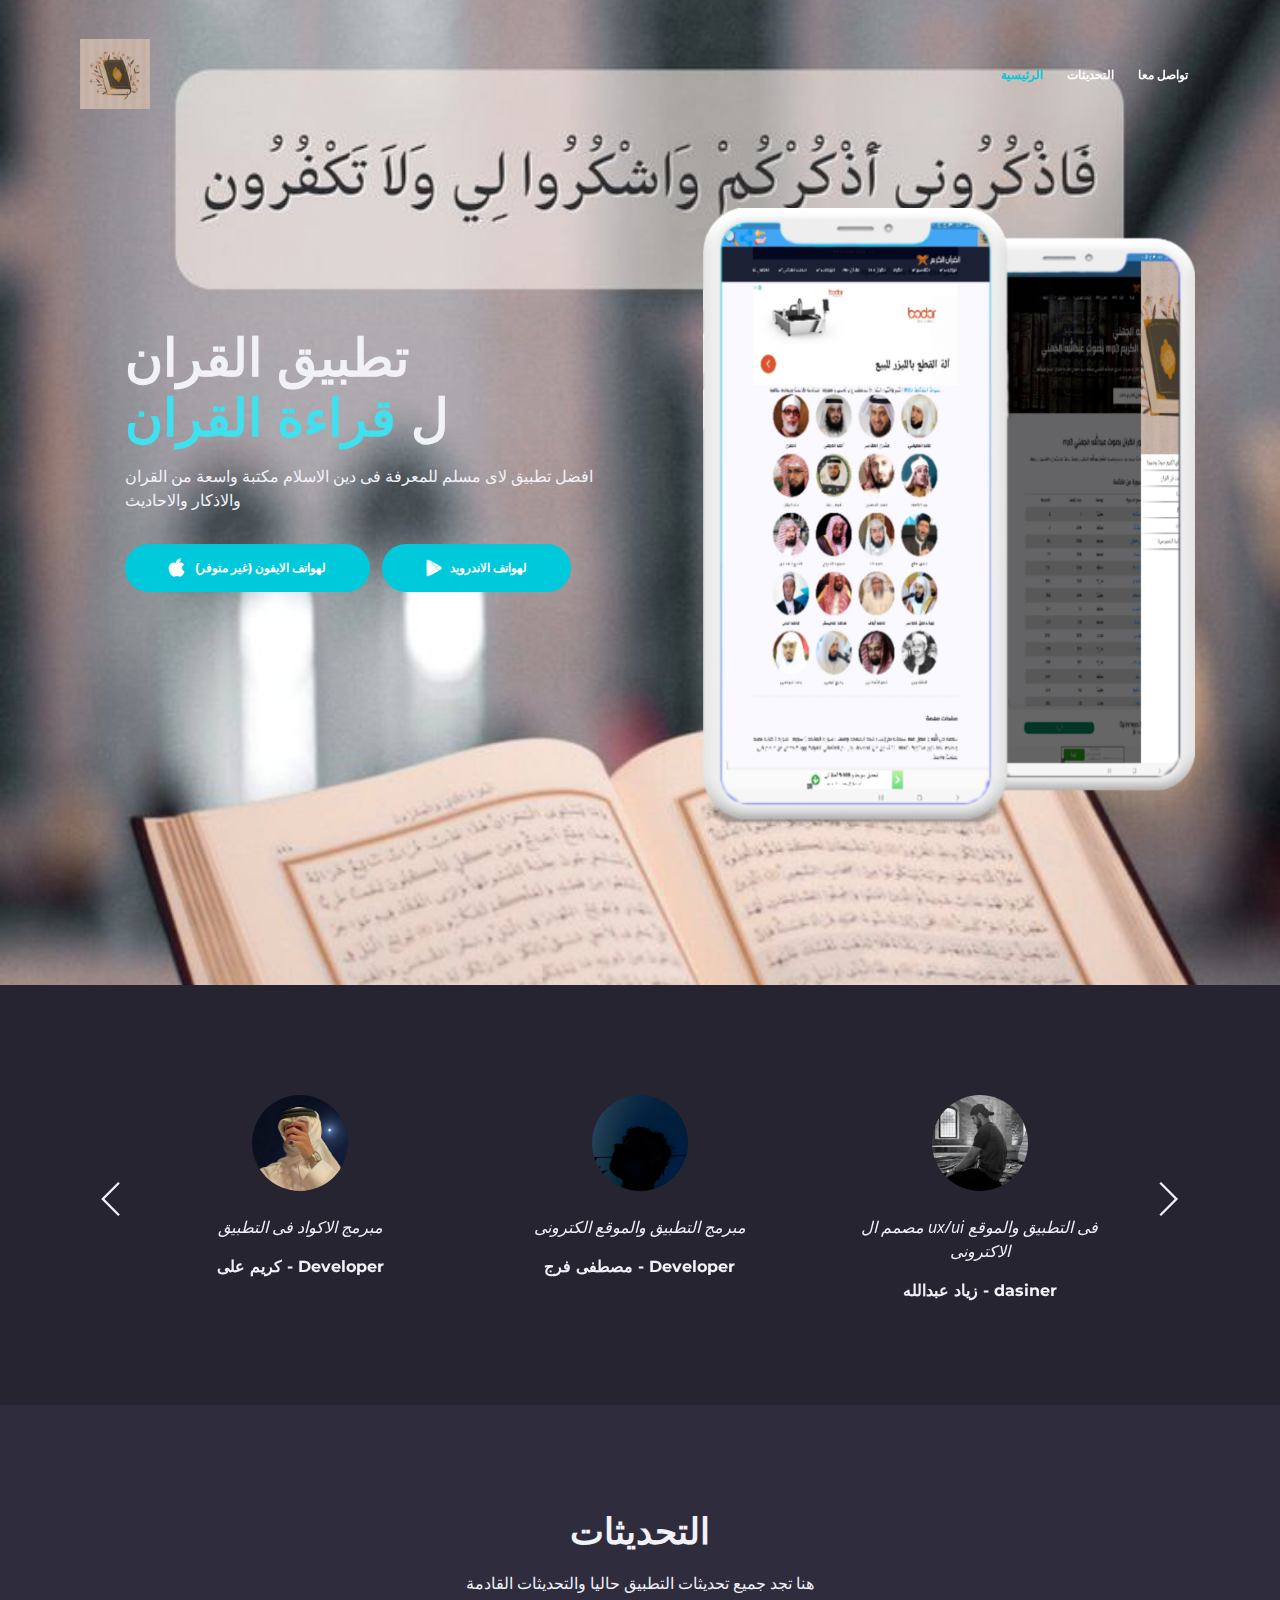
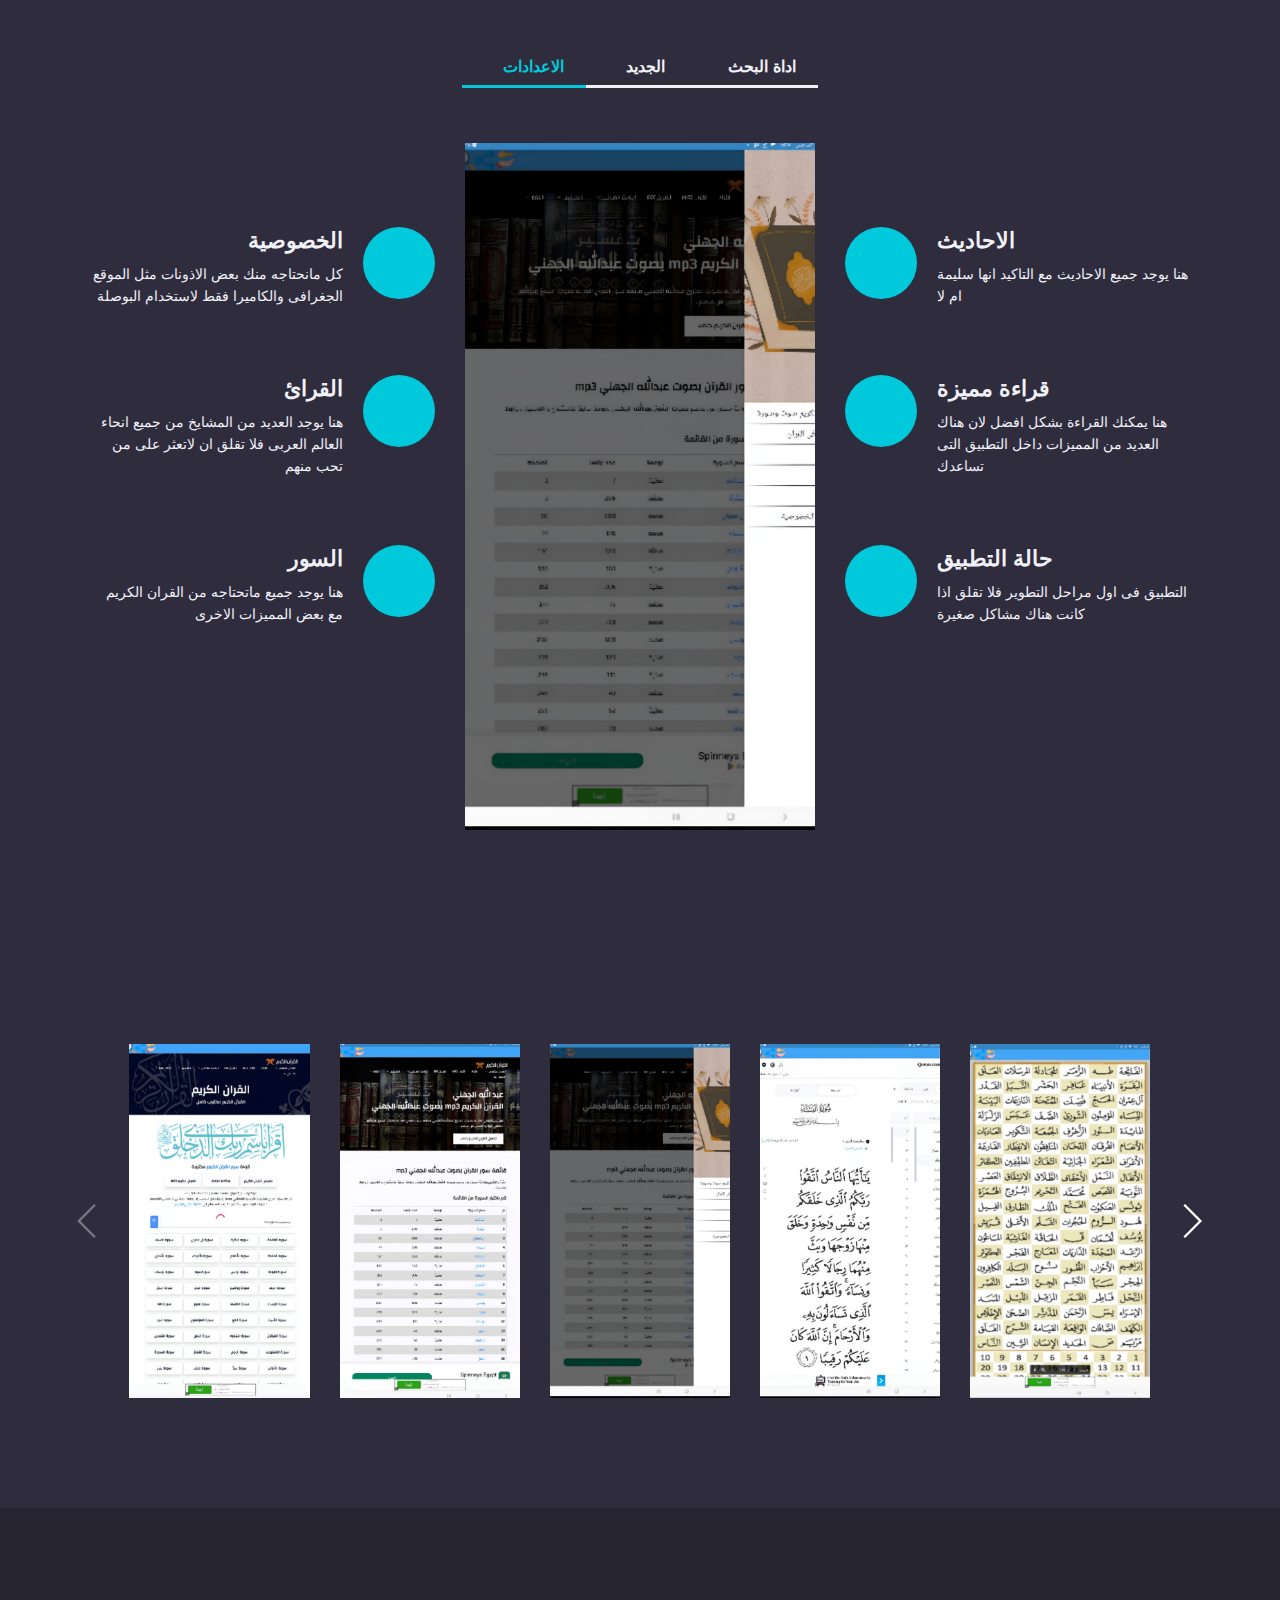
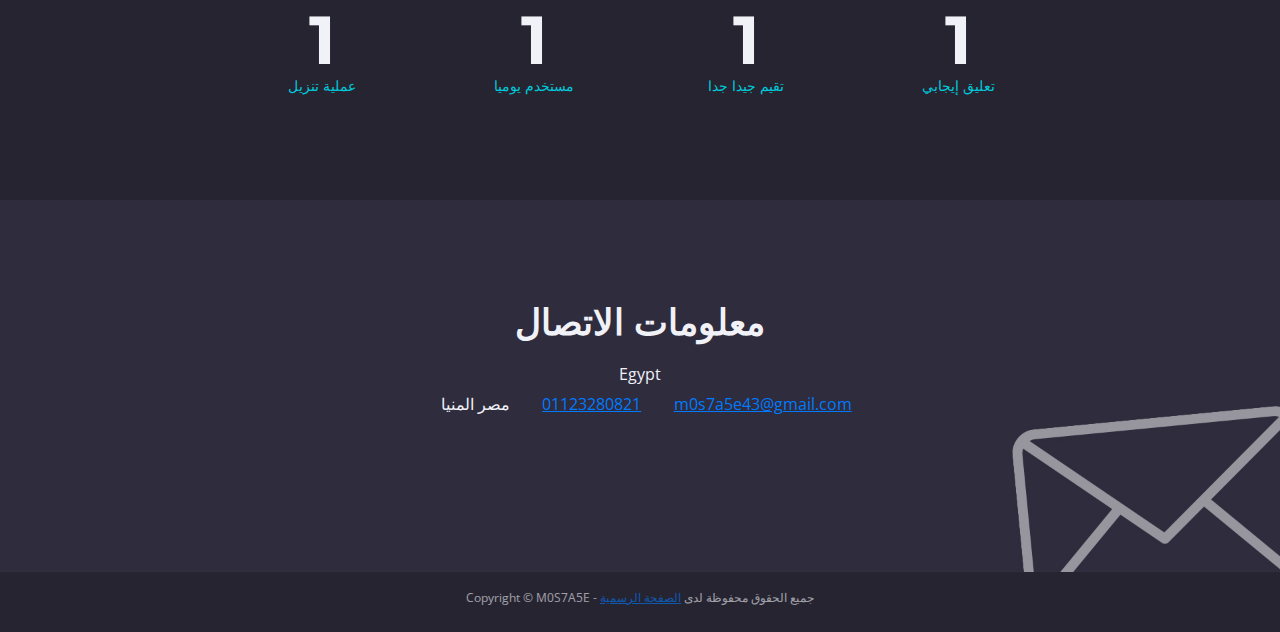
==== commit 3add7662: "index.html" ====
--- a/index.html
+++ b/index.html
@@ -536,19 +536,19 @@
                     <!-- Counter -->
                     <div id="counter">
                         <div class="cell">
-                            <div class="counter-value number-count" data-count="804">1</div>
+                            <div class="counter-value number-count" data-count="248k">1</div>
                             <p class="counter-info">عملية تنزيل </p>
                         </div>
                         <div class="cell">
-                            <div class="counter-value number-count" data-count="233">1</div>
+                            <div class="counter-value number-count" data-count="76k">1</div>
                             <p class="counter-info">مستخدم يوميا </p>
                         </div>
                         <div class="cell">
-                            <div class="counter-value number-count" data-count="636">1</div>
+                            <div class="counter-value number-count" data-count="4,3">1</div>
                             <p class="counter-info">تقيم جيدا جدا </p>
                         </div>
                         <div class="cell">
-                            <div class="counter-value number-count" data-count="129">1</div>
+                            <div class="counter-value number-count" data-count="7879">1</div>
                             <p class="counter-info">تعليق إيجابي</p>
                         </div>
                     </div>
@@ -611,4 +611,4 @@
     <script src="validator.min.js"></script> <!-- Validator.js - Bootstrap plugin that validates forms -->
     <script src="scripts.js"></script> <!-- Custom scripts -->
 </body>
-</html>+</html>
--- a/styles.css
+++ b/styles.css
@@ -29,9 +29,15 @@
 /*     01. General Styles     */
 /******************************/
 body,
+
 html {
+
+  background-color: black;
+
     width: 100%;
+
 	height: 100%;
+
 }
 
 body, p {
@@ -93,7 +99,7 @@
 }
 
 a {
-	color: #f1f1f8;
+	color: #red;
 	text-decoration: underline;
 }
 
@@ -107,7 +113,7 @@
 }
 
 a.white {
-	color: #fff;
+	color: #red;
 }
 
 .testimonial-text {
@@ -2087,4 +2093,4 @@
 	}
 	/* end of extra pages */
 }
-/* end of min-width width 1200px */+/* end of min-width width 1200px */
